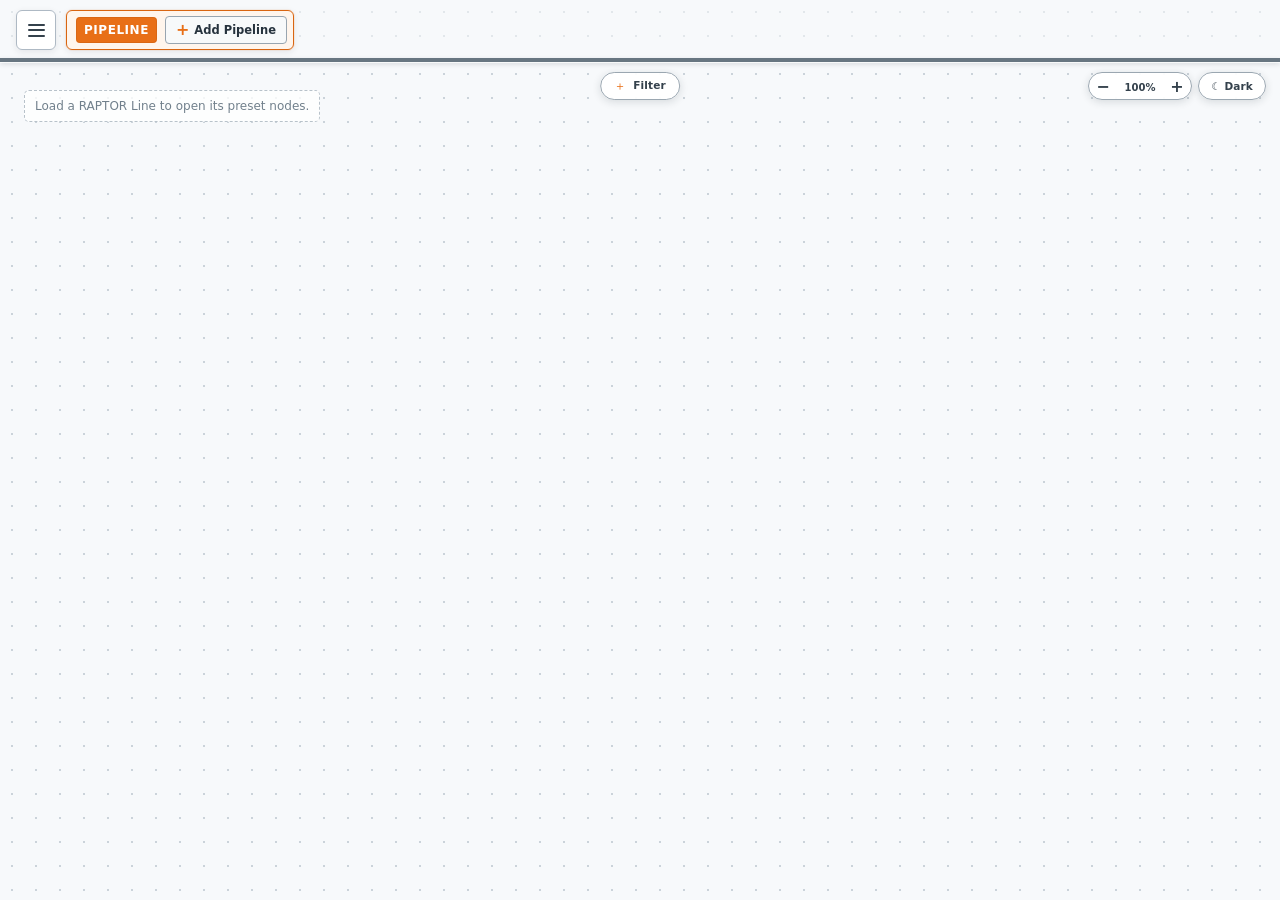
==== gui/index.html @ 5c2b89dc "Animate Pipeline empty state and add divider" ====
<!doctype html>
<html lang="en">
<head>
  <meta charset="utf-8" />
  <meta name="viewport" content="width=device-width,initial-scale=1" />
  <title>RAPTOR FIR</title>
  <link rel="stylesheet" href="./theme.css?v=hamburger-inline-align-20260906-1" />
  <link rel="stylesheet" href="./workspace.css?v=welcome-canvas-no-art-20260913-1" />
  <link rel="stylesheet" href="./pipeline.css?v=empty-exit-canvas-divider-20260914-1" />
  <link rel="stylesheet" href="./pipeline-interactions.css?v=compact-measurement-rows-20260912-1" />
  <link rel="stylesheet" href="./pipeline-context.css?v=bank-file-source-20260913-1" />
  <link rel="stylesheet" href="./matching/matching.css" />
  <link rel="stylesheet" href="./editor-foundation.css" />
  <link rel="stylesheet" href="./mag-phase-gd-filter.css?v=independent-bank-reverse-wire-20260914-1" />
  <link rel="stylesheet" href="./crossover-filter.css?v=independent-bank-reverse-wire-20260914-1" />
  <style>
    /* 2026-09-05: retire the top Workspace bar and move primary navigation
       into a compact hamburger control beside the Pipeline toolbar. */
    .workspace-shell{grid-template-rows:minmax(0,1fr)!important}
    .workspace-menu{position:absolute;top:10px;left:16px;z-index:9;width:40px;height:40px}
    .workspace-menu>summary{width:40px;height:40px;display:grid;place-items:center;list-style:none;border:1px solid #aeb9c4;border-radius:6px;background:#fff;box-shadow:0 2px 7px rgba(28,38,48,.09);cursor:pointer}
    .workspace-menu>summary::-webkit-details-marker{display:none}
    .workspace-menu>summary::marker{content:""}
    .workspace-menu>summary:hover{background:#f0f3f5;border-color:#98a5b0}
    .workspace-menu[open]>summary{border-color:var(--raptor-active-border);background:var(--raptor-active-soft)}
    .workspace-menu-icon{width:17px;height:13px;display:flex;flex-direction:column;justify-content:space-between}
    .workspace-menu-icon span{display:block;width:17px;height:2px;border-radius:2px;background:#34414c}
    .workspace-menu-popover{position:absolute;top:46px;left:0;width:154px;padding:6px;border:1px solid #aeb9c4;border-radius:6px;background:#fff;box-shadow:0 8px 22px rgba(24,32,42,.16)}
    .workspace-menu-item{display:block;width:100%;height:34px;min-width:0;margin:0;padding:0 10px;border-radius:4px;text-align:left;font-size:11px}
    .workspace-menu-item+.workspace-menu-item{margin-top:3px}
    .workspace-menu-item.is-active,.workspace-menu-item[aria-current="page"]{box-shadow:none}
    .pipeline-toolbar{left:66px!important}
    @media(max-height:760px){.workspace-shell{grid-template-rows:minmax(0,1fr)!important}}
  </style>
  <link rel="stylesheet" href="./typography.css?v=independent-bank-reverse-wire-20260914-1" />
</head>
<body>
  <main class="workspace-shell">
    <section class="workspace-canvas" id="workspaceCanvas" data-page="pipeline" aria-live="polite">
      <details class="workspace-menu">
        <summary aria-label="Open RAPTOR menu">
          <span class="workspace-menu-icon" aria-hidden="true"><span></span><span></span><span></span></span>
        </summary>
        <nav class="workspace-menu-popover" aria-label="RAPTOR workspace">
          <button class="nav-item workspace-menu-item" type="button" data-page="welcome" onclick="this.closest('details').removeAttribute('open')">Welcome</button>
          <button class="nav-item workspace-menu-item is-active" type="button" data-page="pipeline" aria-current="page" onclick="this.closest('details').removeAttribute('open')">Pipeline</button>
          <button class="nav-item workspace-menu-item" type="button" data-page="store" onclick="this.closest('details').removeAttribute('open')">Store</button>
        </nav>
      </details>

      <section class="page-view page-view--pipeline is-page-active" data-view="pipeline">
        <div class="pipeline-strip">
          <div class="pipeline-toolbar" role="toolbar" aria-label="Pipeline tools">
            <span class="pipeline-toolbar-title">PIPELINE</span>
            <button class="pipeline-add" id="addPipeline" type="button"><span class="pipeline-add-symbol" aria-hidden="true">+</span>Add Pipeline</button>
          </div>

          <div class="pipeline-scroll">
            <div class="pipeline-row" id="pipelineRow" aria-live="polite"></div>
          </div>
        </div>

        <hr class="pipeline-canvas-divider" aria-hidden="true" />

        <div class="pipeline-node-canvas" id="pipelineNodeCanvas" aria-label="RAPTOR Line node workspace">
          <div class="pipeline-node-empty" id="pipelineNodeEmpty">Load a RAPTOR Line to open its preset nodes.</div>
          <svg class="pipeline-wire-layer" aria-hidden="true"><path class="pipeline-wire-preview" id="pipelineWirePreview"></path></svg>

          <section class="bank-file-node" id="bankFileNode" data-source-node hidden aria-label="Bank File neutral reference files">
            <header class="bank-file-head">
              <div class="bank-file-title">
                <strong>Bank File</strong>
                <span>Neutral files</span>
              </div>
            </header>
            <div class="bank-file-list" id="bankFileList"></div>
            <footer class="bank-file-foot"><span>Neutral reference</span><strong>0° / 0 dB</strong></footer>
          </section>

          <section class="measurement-node" id="measurementNode" data-source-node hidden>
            <header class="measurement-node-head">
              <div class="measurement-node-title">
                <strong>Measurement</strong>
                <span id="measurementLineLabel">RAPTOR Line</span>
              </div>
              <label class="measurement-import" for="measurementFileInput">
                <input class="measurement-file-input" id="measurementFileInput" type="file" multiple hidden aria-label="Import measurement files" />
                <span class="measurement-import-label" aria-hidden="true">+ Import</span>
              </label>
            </header>

            <div class="measurement-summary" id="measurementSummary"><strong>0</strong> measurements</div>
            <div class="measurement-list" id="measurementList">
              <div class="measurement-empty">No measurement files imported</div>
            </div>

            <footer class="measurement-node-foot">
              <button class="measurement-select" id="measurementSelect" type="button" aria-pressed="false">Select</button>
              <span class="measurement-count" id="measurementCount">0 files</span>
              <button class="measurement-delete" id="measurementDelete" type="button" hidden>Delete</button>
            </footer>
          </section>
        </div>
        <div class="pipeline-canvas-controls" role="group" aria-label="Pipeline workspace view controls">
          <button class="pipeline-canvas-filter-button" id="pipelineCanvasFilterButton" type="button" aria-haspopup="menu" aria-expanded="false" aria-label="Add filter at the center of the visible canvas"><span aria-hidden="true">＋</span> Filter</button>
          <div class="pipeline-canvas-view-controls">
            <div class="pipeline-zoom-controls" role="group" aria-label="Pipeline zoom">
              <button class="pipeline-zoom-button" id="pipelineZoomOut" type="button" aria-label="Zoom out">−</button>
              <output class="pipeline-zoom-value" id="pipelineZoomValue" aria-live="polite">100%</output>
              <button class="pipeline-zoom-button" id="pipelineZoomIn" type="button" aria-label="Zoom in">+</button>
            </div>
            <button class="pipeline-canvas-theme-toggle" id="pipelineCanvasThemeToggle" type="button" aria-pressed="false" aria-label="Switch Pipeline workspace to dark mode">☾ Dark</button>
          </div>
        </div>
      </section>

      <section class="page-view" data-view="welcome" hidden></section>
      <section class="page-view page-view--tool tool-page--auto" data-view="nga-auto-zero" data-tool-view="nga-auto-zero" hidden>
        <header class="tool-workspace-head">
          <div class="tool-workspace-title"><strong>NGA Auto ZERO</strong><span data-tool-context="nga-auto-zero">Pipeline context · no input connected</span></div>
        </header>
        <div class="tool-workspace-body" data-tool-body="nga-auto-zero">
          <section class="matching-page editor-foundation" aria-label="NGA Auto ZERO workspace foundation">
            <main class="matching-app">
              <section class="matching-left">
                <header class="matching-toolbar matching-toolbar--toggles-only">
                  <div class="matching-toolbar-bottom">
                    <div class="matching-checks">
                      <label class="matching-check"><input type="checkbox" checked><span>Phase</span></label>
                      <label class="matching-check"><input type="checkbox" checked><span>Magnitude</span></label>
                      <label class="matching-check"><input type="checkbox"><span>Wrap phase</span></label>
                      <label class="matching-check"><input type="checkbox" checked><span>Sync cursor</span></label>
                    </div>
                  </div>
                </header>

                <section class="matching-graphs">
                  <article class="matching-card">
                    <header class="matching-head">
                      <div class="matching-title"><span class="matching-dot"></span>Phase</div>
                      <div class="matching-readout">— Hz · —°</div><span class="matching-unit">deg</span>
                    </header>
                    <div class="matching-plot">
                      <div class="editor-foundation-plot editor-foundation-plot--phase">
                        <div class="editor-foundation-axis"></div>
                        <div class="editor-foundation-y"><span>180°</span><span>90°</span><span>0°</span><span>-90°</span><span>-180°</span></div>
                        <svg class="editor-foundation-trace editor-foundation-trace--phase" viewBox="0 0 1000 220" preserveAspectRatio="none" aria-hidden="true"><path></path></svg>
                        <div class="editor-foundation-x" data-axis="frequency"></div>
                      </div>
                    </div>
                  </article>

                  <article class="matching-card">
                    <header class="matching-head">
                      <div class="matching-title"><span class="matching-dot"></span>Magnitude</div>
                      <div class="matching-readout">— Hz · — dB</div><span class="matching-unit">dB</span></header>
                    <div class="matching-plot">
                      <div class="editor-foundation-plot editor-foundation-plot--mag">
                        <div class="editor-foundation-axis"></div>
                        <div class="editor-foundation-y"><span>40</span><span>20</span><span>0</span><span>-20</span><span>-40</span></div>
                        <svg class="editor-foundation-trace editor-foundation-trace--mag" viewBox="0 0 1000 220" preserveAspectRatio="none" aria-hidden="true">
                          <path class="editor-foundation-fill"></path><path></path>
                        </svg>
                        <div class="editor-foundation-x" data-axis="frequency"></div>
                      </div>
                    </div>
                  </article>
                </section>
              </section>

              <aside class="matching-tools">
                <header class="matching-tools-head"><div><strong>AUTO ZERO TOOLS</strong><span>Processing workspace</span></div></header>
                <div class="matching-tools-body">
                  <section class="matching-tools-empty">
                    <div class="matching-tools-empty-mark">0</div>
                    <strong>NGA Auto ZERO</strong>
                    <span>Tool controls will be added here step by step.</span>
                  </section>
                </div>
              </aside>
            </main>
          </section>
        </div>
      </section>

      <section class="page-view page-view--matching" data-view="matching" hidden>
        <section class="matching-page">
          <main class="matching-app"><section class="matching-left">
            <header class="matching-toolbar matching-toolbar--toggles-only">
              <div class="matching-toolbar-bottom">
                <div class="matching-checks">
                  <label class="matching-check"><input id="tp" type="checkbox" checked><span>Phase</span></label>
                  <label class="matching-check"><input id="tm" type="checkbox" checked><span>Magnitude</span></label>
                  <label class="matching-check"><input id="tw" type="checkbox"><span>Wrap phase</span></label>
                  <label class="matching-check"><input id="ts" type="checkbox" checked><span>Sync cursor</span></label>
                </div>
              </div>
            </header>

            <section class="matching-graphs">
              <article class="matching-card"><header class="matching-head"><div class="matching-title"><span class="matching-dot"></span>Phase</div><div class="matching-readout" id="pr">— Hz · —°</div><span class="matching-unit">deg</span></header><div class="matching-plot" id="pw"><canvas id="phase"></canvas><div class="matching-badge" id="pb"></div><div class="matching-pill" id="pp"></div></div></article>
              <article class="matching-card"><header class="matching-head"><div class="matching-title"><span class="matching-dot"></span>Magnitude</div><div class="matching-readout" id="mr">— Hz · — dB</div><span class="matching-unit">dB</span></header><div class="matching-plot" id="mw"><canvas id="mag"></canvas><div class="matching-badge" id="mb"></div><div class="matching-pill" id="mp"></div></div></article>
            </section>
          </section><aside class="matching-tools">
            <header class="matching-tools-head">
              <div><strong>MATCHING TOOLS</strong><span>Processing workspace</span></div>
            </header>
            <div class="matching-tools-body">
              <section class="matching-tools-empty" aria-label="Matching tools workspace">
                <div class="matching-tools-empty-mark">M</div>
                <strong>Matching workspace</strong>
                <span>Tools will appear here as the processing chain is connected.</span>
              </section>
            </div>
          </aside></main>
        </section>
      </section>

      <section class="page-view" data-view="store" hidden></section>
    </section>
  </main>

  <div class="file-color-menu" id="fileColorMenu" hidden aria-label="Measurement file color">
    <button class="file-color-choice" type="button" data-color="#4DA3FF" style="--swatch:#4DA3FF" aria-label="Sky Blue"></button>
    <button class="file-color-choice" type="button" data-color="#FF9F43" style="--swatch:#FF9F43" aria-label="Bright Orange"></button>
    <button class="file-color-choice" type="button" data-color="#55D187" style="--swatch:#55D187" aria-label="Fresh Green"></button>
    <button class="file-color-choice" type="button" data-color="#A78BFA" style="--swatch:#A78BFA" aria-label="Lavender"></button>
    <button class="file-color-choice" type="button" data-color="#FF6B6B" style="--swatch:#FF6B6B" aria-label="Coral Red"></button>
    <button class="file-color-choice" type="button" data-color="#36CFC9" style="--swatch:#36CFC9" aria-label="Aqua"></button>
    <button class="file-color-choice" type="button" data-color="#F6C85F" style="--swatch:#F6C85F" aria-label="Golden Yellow"></button>
    <button class="file-color-choice" type="button" data-color="#8FA6B8" style="--swatch:#8FA6B8" aria-label="Light Slate"></button>
  </div>

  <aside class="measurement-preview" id="measurementPreview" hidden aria-label="Measurement preview">
    <header class="measurement-preview-head">
      <span class="measurement-preview-file-dot" id="measurementPreviewDot"></span>
      <strong id="measurementPreviewTitle">Measurement</strong>
      <button class="measurement-preview-close" id="measurementPreviewClose" type="button" aria-label="Close preview">×</button>
    </header>
    <div class="measurement-preview-graph">
      <canvas id="measurementPreviewCanvas"></canvas>
    </div>
    <dl class="measurement-preview-meta">
      <div><dt>Sample rate</dt><dd id="measurementPreviewRate">—</dd></div>
      <div><dt>FFT</dt><dd id="measurementPreviewFft">—</dd></div>
      <div><dt>Points</dt><dd id="measurementPreviewPoints">—</dd></div>
      <div><dt>Bin</dt><dd id="measurementPreviewBin">—</dd></div>
      <div class="measurement-preview-wide"><dt>Range</dt><dd id="measurementPreviewRange">—</dd></div>
    </dl>
  </aside>

  <div class="pipeline-modal-backdrop" id="pipelineEditModal" hidden>
    <section class="pipeline-modal" role="dialog" aria-modal="true" aria-labelledby="pipelineEditTitle">
      <header class="pipeline-modal-head">
        <strong id="pipelineEditTitle">Edit RAPTOR Line</strong>
        <button class="pipeline-modal-close" id="pipelineEditClose" type="button" aria-label="Close">×</button>
      </header>
      <div class="pipeline-modal-body">
        <label class="pipeline-name-label" for="pipelineNameInput">Name</label>
        <input class="pipeline-name-input" id="pipelineNameInput" type="text" maxlength="64" autocomplete="off" />
        <button class="pipeline-modal-action" id="pipelineDuplicate" type="button">Duplicate</button>
      </div>
      <footer class="pipeline-modal-foot">
        <button class="pipeline-delete" id="pipelineDelete" type="button">Delete</button>
        <button class="pipeline-done" id="pipelineDone" type="button">Done</button>
      </footer>
    </section>
  </div>

  <script src="./workspace.js?v=line-name-load-20260903-1"></script>
  <script src="./pipeline-line-scroll.js?v=line-scroll-buttons-20260907-1"></script>
  <script src="./measurement-canonical-v1.js"></script>
  <script src="./bank-file-source.js?v=independent-bank-reverse-wire-20260914-1"></script>
  <script src="./crossover-passband-metadata.js?v=xo-safe-range-20260913-1"></script>
  <script src="./crossover-response.js?v=compiled-lr-cache-20260913-1"></script>
  <script src="./pipeline-workspace-theme.js?v=zoom-theme-sync-20260830-1"></script>
  <script src="./pipeline.js?v=empty-exit-canvas-divider-20260914-1"></script>
  <script src="./bank-file.js?v=independent-bank-reverse-wire-20260914-1"></script>
  <script src="./measurement-import.js?v=native-label-v6-20260908-1"></script>
  <script src="./pipeline-interactions.js"></script>
  <script src="./pipeline-context.js?v=independent-bank-reverse-wire-20260914-1"></script>
  <script src="./eq-geometry-rbj.js"></script>
  <script src="./response-host-v1.js?v=split-phase-mag-output-20260831-1"></script>
  <script src="./raptor-phase-turn-inspector.js?v=visible-phase-turn-20260912-1"></script>
  <script src="./mag-phase-gd-band-layout.js?v=progressive-log-spread-20260912-1"></script>
  <script src="./mag-phase-gd-graph-range.js?v=graph-range-controls-20260913-1"></script>
  <script src="./mag-phase-gd-filter.js?v=independent-bank-reverse-wire-20260914-1"></script>
  <script src="./mag-phase-gd-autoeq.js?v=independent-bank-reverse-wire-20260914-1"></script>
  <script src="./crossover-filter.js?v=independent-bank-reverse-wire-20260914-1"></script>
  <script src="./pipeline-wire-inspect.js?v=bank-file-source-20260913-1"></script>
  <script src="./editor-foundation.js"></script>
  <script src="./matching/matching-dom.js"></script>
  <script src="./matching/matching.js"></script>
</body>
</html>
---- gui/theme.css ----
:root{
  --raptor-bg:#edf1f4;
  --raptor-surface:#ffffff;
  --raptor-surface-soft:#f7f9fb;
  --raptor-border:#aeb9c4;
  --raptor-border-soft:#c8d0d7;
  --raptor-text:#18202a;
  --raptor-muted:#66727d;
  --raptor-active:#e86f17;
  --raptor-active-hover:#d9610e;
  --raptor-active-soft:#fff0e3;
  --raptor-active-border:#d96510;
  --raptor-radius:7px;
}

/* RAPTOR global interaction language: anything selected/checked/active is orange. */
input[type="checkbox"],input[type="radio"]{accent-color:var(--raptor-active)}
button.is-active,
[role="button"].is-active,
[aria-pressed="true"],
[aria-selected="true"],
[aria-current="page"]{
  border-color:var(--raptor-active-border);
}

/* 2026-09-04 staged retirement: remove Matching and NGA Auto ZERO from
   Workspace UI without deleting their shared implementation files yet. */
.nav-item[data-page="matching"],
.page-view[data-view="matching"],
.nav-item[data-page="nga-auto-zero"],
.page-view[data-view="nga-auto-zero"]{
  display:none!important;
}

/* 2026-09-05 hamburger hotfix: pipeline.css keeps the toolbar static inside
   .pipeline-strip, so reserve the hamburger's 40px width at the strip level. */
.pipeline-strip{
  left:66px!important;
}

/* 2026-09-06 visual alignment: match hamburger top edge to the Pipeline strip. */
.workspace-menu{
  top:10px!important;
}
---- gui/workspace.css ----
*{box-sizing:border-box}
html,body{width:100%;height:100%;margin:0}
body{background:var(--raptor-bg);color:var(--raptor-text);font-family:Arial,"Helvetica Neue",Helvetica,sans-serif;overflow:hidden}
button,input{font:inherit}
 .workspace-shell{min-width:980px;height:100vh;height:100dvh;min-height:0;display:grid;grid-template-rows:58px minmax(0,1fr);overflow:hidden}
.topbar{display:grid;grid-template-columns:170px minmax(720px,1fr) 170px;align-items:center;padding:0 12px;border-bottom:1px solid var(--raptor-border);background:#fff;box-shadow:0 1px 2px rgba(24,32,42,.04);z-index:2}
.brand{display:flex;align-items:center;gap:9px;min-width:0}.brand-mark{width:30px;height:30px;display:grid;place-items:center;border-radius:5px;background:#202a33;color:#fff;font-size:16px;font-weight:700}.brand-copy{display:flex;flex-direction:column;line-height:1.1}.brand-copy strong{font-size:12px;letter-spacing:.05em}.brand-copy span{margin-top:3px;color:var(--raptor-muted);font-size:8px;font-weight:700;letter-spacing:.06em}
.primary-nav{justify-self:center;height:100%;display:flex;align-items:center;gap:4px}.nav-item{position:relative;height:34px;min-width:96px;padding:0 11px;border:1px solid transparent;border-radius:5px;background:transparent;color:#44515d;font-size:12px;font-weight:600;cursor:pointer;transition:none}.nav-item:hover{background:#f0f3f5;border-color:#c7d0d8;color:#26323d}.nav-item.is-active,.nav-item[aria-current="page"]{background:var(--raptor-active-soft);color:#a94a0b;border-color:#ec9a5e;box-shadow:inset 0 -2px 0 var(--raptor-active)}
.nav-item--tool{min-width:112px;font-size:11px}
.nav-item--auto{min-width:126px}
.tool-nav-dot{display:inline-block;width:7px;height:7px;margin-right:6px;border-radius:50%;vertical-align:1px;box-shadow:0 0 0 1px rgba(25,34,42,.08)}
.nav-item--raptor .tool-nav-dot{background:#c2952d}
.nav-item--nga .tool-nav-dot{background:#56a66d}
.nav-item--auto .tool-nav-dot{background:#9467b8}
.nav-item--tool.is-active .tool-nav-dot,.nav-item--tool[aria-current="page"] .tool-nav-dot{box-shadow:0 0 0 2px rgba(255,255,255,.9),0 0 0 3px currentColor}
.nav-item--pipeline{min-width:128px;height:40px;margin:0 4px;font-size:12px;font-weight:700;border-color:#c2cbd3;background:#fff}.nav-item--pipeline::before{content:"CORE";position:absolute;top:-8px;left:50%;transform:translateX(-50%);padding:1px 5px;border-radius:8px;background:#fff;color:#737f89;font-size:7px;line-height:12px;font-weight:700;letter-spacing:.08em;border:1px solid #ccd4db}.nav-item--pipeline.is-active,.nav-item--pipeline[aria-current="page"]{background:var(--raptor-active);border-color:var(--raptor-active-border);color:#fff;box-shadow:none}.nav-item--pipeline.is-active::before,.nav-item--pipeline[aria-current="page"]::before{color:#a94a0b;background:#fff8f2;border-color:#efb080}.pipeline-dot{display:inline-block;width:7px;height:7px;margin-right:6px;border-radius:50%;background:currentColor;vertical-align:1px}.topbar-end{min-width:0}
.workspace-canvas{min-height:0;background:#f7f9fb;position:relative;overflow:hidden}.workspace-canvas::before{content:"";position:absolute;inset:0;pointer-events:none;opacity:.48;background-image:radial-gradient(circle,#cbd3da .8px,transparent .9px);background-size:24px 24px}.workspace-canvas[data-page="raptor-editor"],.workspace-canvas[data-page="nga-editor"],.workspace-canvas[data-page="nga-auto-zero"],.workspace-canvas[data-page="matching"],.workspace-canvas[data-page="store"]{background:#f8fafb}.workspace-canvas[data-page="raptor-editor"]::before,.workspace-canvas[data-page="nga-editor"]::before,.workspace-canvas[data-page="nga-auto-zero"]::before,.workspace-canvas[data-page="matching"]::before,.workspace-canvas[data-page="store"]::before{opacity:.14}.workspace-canvas[data-page="matching"]::before{display:none}
.workspace-canvas[data-page="welcome"]{background:radial-gradient(ellipse at 14% 12%,rgba(216,190,67,.16) 0%,transparent 29%),radial-gradient(ellipse at 82% 20%,rgba(79,151,82,.42) 0%,transparent 38%),radial-gradient(ellipse at 48% 112%,rgba(195,171,55,.11) 0%,transparent 42%),linear-gradient(135deg,#071d16 0%,#0d3423 34%,#174b2d 68%,#2e6538 100%)}
.workspace-canvas[data-page="welcome"]::before{opacity:.82;background-image:radial-gradient(circle,rgba(214,239,201,.50) 1px,transparent 1.45px),radial-gradient(circle,rgba(242,207,78,.48) .9px,transparent 1.35px),linear-gradient(90deg,rgba(255,255,255,.018) 1px,transparent 1px),linear-gradient(rgba(255,255,255,.018) 1px,transparent 1px);background-size:24px 24px,96px 96px,6px 6px,6px 6px;background-position:0 0,12px 12px,0 0,0 0}
.page-view[data-view="welcome"]{background:linear-gradient(115deg,rgba(2,17,12,.16),transparent 48%,rgba(235,197,61,.045))}
.page-view{position:absolute;inset:0;min-width:0;min-height:0;z-index:1;contain:layout paint style}.page-view[hidden]{display:none!important}.page-view--tool{overflow:auto;background:#f8fafb}.page-view--matching{overflow:hidden;background:#e9edf1}.page-view--matching .matching-page{min-height:0;height:100%;overflow:hidden}

.page-view--pipeline{overflow:hidden}.pipeline-toolbar{position:absolute;top:14px;left:16px;z-index:3;height:40px;display:flex;align-items:center;gap:10px;padding:5px 6px 5px 10px;border:1px solid #aeb9c4;border-radius:6px;background:#fff;box-shadow:0 2px 7px rgba(28,38,48,.09)}.pipeline-toolbar-title{font-size:11px;font-weight:700;color:#4b5864;letter-spacing:.04em}.pipeline-add{height:28px;padding:0 10px;border:1px solid #98a5b0;border-radius:4px;background:#f7f9fa;color:#26323d;font-size:11px;font-weight:700;cursor:pointer}.pipeline-add:hover{background:#eef2f4;border-color:#7f8d99}.pipeline-add:active{transform:none}.pipeline-add-symbol{display:inline-block;margin-right:5px;color:var(--raptor-active);font-size:16px;line-height:1;vertical-align:-1px}
.pipeline-scroll{position:absolute;inset:70px 0 0 0;overflow:auto;padding:10px 16px 24px}.pipeline-row{display:flex;align-items:flex-start;gap:7px;min-width:max-content}.pipeline-card{width:max-content;max-width:196px;height:40px;flex:0 0 auto;display:grid;grid-template-columns:auto auto;grid-template-rows:40px;border:1px solid #9faab4;border-radius:5px;background:#fff;overflow:hidden}.pipeline-card.is-editing{border-color:var(--raptor-active-border);box-shadow:0 0 0 1px var(--raptor-active-soft)}.pipeline-card-name{min-width:0;max-width:132px;display:flex;align-items:center;padding:0 9px;border:0;background:#fff;color:#1f2a33;font-size:11px;font-weight:700;text-align:left;white-space:nowrap;overflow:hidden;text-overflow:ellipsis;cursor:pointer}.pipeline-card-name:hover,.pipeline-card-name:focus-visible{outline:none;background:#f3f6f8;color:#111b23}.pipeline-card.is-loaded .pipeline-card-name{background:var(--raptor-active-soft);color:#9a4a10}.pipeline-card-action{min-width:42px;border:0;border-left:1px solid #b6c0c9;background:#f7f9fa;color:#43505c;font-size:10px;font-weight:700;cursor:pointer}.pipeline-card-action:hover{background:#eef2f4;color:#222d36}

.pipeline-modal-backdrop{position:fixed;inset:0;z-index:100;background:rgba(31,40,48,.24);display:grid;place-items:center;padding:16px}.pipeline-modal-backdrop[hidden]{display:none!important}.pipeline-modal{width:292px;border:1px solid #98a5b0;border-radius:6px;background:#fff;box-shadow:0 12px 28px rgba(24,32,42,.18);overflow:hidden}.pipeline-modal-head{height:38px;display:flex;align-items:center;padding:0 8px 0 11px;border-bottom:1px solid #c1c9d0;background:#f7f9fa}.pipeline-modal-head strong{font-size:12px;color:#25313b}.pipeline-modal-close{margin-left:auto;width:27px;height:27px;border:0;background:transparent;color:#5c6873;font-size:20px;line-height:1;cursor:pointer}.pipeline-modal-close:hover{color:#202a33}.pipeline-modal-body{display:grid;gap:8px;padding:11px}.pipeline-name-label{font-size:10px;font-weight:700;color:#56636f}.pipeline-name-input{width:100%;height:31px;padding:0 8px;border:1px solid #9da9b4;border-radius:4px;background:#fff;color:#1f2a33;font-size:12px;outline:none}.pipeline-name-input:focus{border-color:var(--raptor-active-border);box-shadow:0 0 0 2px var(--raptor-active-soft)}.pipeline-modal-action{height:30px;border:1px solid #aab4bd;border-radius:4px;background:#f7f9fa;color:#36434f;font-size:11px;font-weight:700;cursor:pointer}.pipeline-modal-action:hover{background:#eef2f4;border-color:#8e9aa5}.pipeline-modal-foot{height:46px;display:flex;align-items:center;gap:7px;padding:7px 10px;border-top:1px solid #c8d0d7;background:#fbfcfd}.pipeline-delete,.pipeline-done{height:30px;padding:0 11px;border-radius:4px;font-size:11px;font-weight:700;cursor:pointer}.pipeline-delete{border:1px solid #b9a6a6;background:#fff;color:#9a3434}.pipeline-delete:hover{background:#fff4f4;border-color:#b77878}.pipeline-done{margin-left:auto;border:1px solid var(--raptor-active-border);background:var(--raptor-active);color:#fff}.pipeline-done:hover{background:var(--raptor-active-hover)}

@media(max-width:1180px){.topbar{grid-template-columns:135px minmax(720px,1fr) 20px}.brand-copy{display:none}.nav-item{min-width:88px;padding:0 8px;font-size:10.5px}.nav-item--tool{min-width:104px}.nav-item--auto{min-width:116px}.nav-item--pipeline{min-width:118px}}


/* Node 2 tool identity carries into workspace navigation and page shell. */
.nav-item--raptor.is-active,.nav-item--raptor[aria-current="page"]{
  background:linear-gradient(135deg,#fff9e8 0%,#ffefbd 100%);
  color:#6f5310;border-color:#d5b052;box-shadow:inset 0 -2px 0 var(--raptor-active)
}
.nav-item--nga.is-active,.nav-item--nga[aria-current="page"]{
  background:linear-gradient(135deg,#eefaf1 0%,#d7f0df 100%);
  color:#2f7143;border-color:#79b88c;box-shadow:inset 0 -2px 0 var(--raptor-active)
}
.nav-item--auto.is-active,.nav-item--auto[aria-current="page"]{
  background:linear-gradient(135deg,#f6effd 0%,#e4d5f7 100%);
  color:#694287;border-color:#ad8bc7;box-shadow:inset 0 -2px 0 var(--raptor-active)
}
.page-view--tool{
  display:grid;
  grid-template-rows:58px minmax(0,1fr);
  overflow:hidden;
  background:#f8fafb
}
.tool-workspace-head{
  position:relative;z-index:5;height:58px;display:flex;align-items:center;
  padding:0 20px;border-bottom:1px solid #b8c3cb;
  box-shadow:0 2px 7px rgba(24,32,42,.05)
}
.tool-page--raptor .tool-workspace-head{
  background:linear-gradient(135deg,#fff9e8 0%,#ffefbd 100%);
  border-bottom-color:#d7b968
}
.tool-page--nga .tool-workspace-head{
  background:linear-gradient(135deg,#eefaf1 0%,#d7f0df 100%);
  border-bottom-color:#8fc59d
}
.tool-page--auto .tool-workspace-head{
  background:linear-gradient(135deg,#f6effd 0%,#e4d5f7 100%);
  border-bottom-color:#b69bcc
}
.tool-workspace-title{width:100%;min-width:0;display:flex;flex-direction:column;line-height:1.08}
.tool-workspace-title strong{font-size:14px;color:#24313a}
.tool-workspace-title span{
  margin-top:5px;width:100%;min-width:0;overflow:hidden;text-overflow:ellipsis;white-space:nowrap;
  color:#65727c;font-size:9px;font-weight:600
}
.tool-workspace-body{
  position:relative;
  inset:auto;
  min-width:0;
  min-height:0;
  overflow:hidden;
  padding:0;
  background:rgba(248,250,251,.84)
}


@media(max-height:760px){
  .workspace-shell{grid-template-rows:46px minmax(0,1fr)}
  .topbar{min-height:46px}
  .brand-mark{width:26px;height:26px;font-size:14px}
  .nav-item{height:30px}
  .nav-item--pipeline{height:34px}
  .page-view--tool{grid-template-rows:46px minmax(0,1fr)}
  .tool-workspace-head{height:46px;padding:0 14px}
  .tool-workspace-title strong{font-size:12px}
  .tool-workspace-title span{margin-top:3px;font-size:8px}
}
---- gui/pipeline.css ----
/* Compact Pipeline control strip: Add Pipeline + RAPTOR Lines share one row. */
.pipeline-strip{
  position:absolute;
  top:10px;
  left:12px;
  right:0;
  z-index:3;
  height:42px;
  min-width:0;
  display:flex;
  align-items:stretch;
  gap:7px;
  padding-right:8px
}
.pipeline-strip .pipeline-toolbar{
  position:static;
  top:auto;
  left:auto;
  flex:0 0 auto;
  height:40px;
  min-width:max-content;
  display:flex;
  align-items:center;
  gap:8px;
  padding:5px 6px 5px 9px;
  border:1px solid var(--raptor-active-border);
  border-radius:6px;
  background:#fff5ec;
  box-shadow:0 2px 7px rgba(28,38,48,.09),0 0 0 1px rgba(232,111,23,.08)
}
.pipeline-strip .pipeline-scroll{
  position:static;
  inset:auto;
  flex:1 1 auto;
  min-width:0;
  height:40px;
  padding:0 8px 0 0;
  overflow-x:auto;
  overflow-y:hidden;
  border:0;
  background:transparent;
  scrollbar-gutter:auto;
  scrollbar-width:none;
  -ms-overflow-style:none;
  overscroll-behavior-x:contain;
  touch-action:pan-x
}
.pipeline-strip .pipeline-scroll::-webkit-scrollbar{
  width:0;
  height:0;
  display:none
}
.pipeline-strip .pipeline-row{
  height:40px;
  min-width:max-content;
  display:flex;
  align-items:stretch;
  gap:7px
}
.pipeline-strip .pipeline-card{
  width:max-content;
  min-width:max-content;
  height:40px;
  flex:0 0 auto;
  display:grid;
  grid-template-columns:max-content 44px;
  grid-template-rows:40px;
  border:1px solid #9faab4;
  border-radius:5px;
  background:#fff;
  overflow:hidden
}
.pipeline-strip .pipeline-card-name{
  grid-column:auto;
  min-width:max-content;
  max-width:none;
  display:flex;
  align-items:center;
  padding:0 10px;
  border-right:1px solid #b6c0c9;
  border-bottom:0;
  font-size:11px;
  font-weight:700;
  color:#1f2a33;
  white-space:nowrap;
  overflow:visible;
  text-overflow:clip
}
.pipeline-strip .pipeline-card-action{
  min-width:0;
  height:40px;
  padding:0;
  border:0;
  background:#f7f9fa;
  color:#43505c;
  font-size:10px;
  font-weight:700;
  cursor:pointer
}
.pipeline-strip .pipeline-card-action + .pipeline-card-action{
  border-left:1px solid #b6c0c9
}
.pipeline-strip .pipeline-card-action:hover{
  background:#eef2f4;
  color:#222d36
}

.pipeline-scroll{inset:70px 0 auto 0;height:94px;padding:8px 16px;overflow-x:auto;overflow-y:hidden;border-bottom:1px solid #c8d0d7;background:rgba(247,249,251,.92)}
.pipeline-card.is-loaded{border-color:var(--raptor-active-border);box-shadow:0 0 0 1px var(--raptor-active-soft)}
.pipeline-card.is-loaded .pipeline-load{background:var(--raptor-active);color:#fff}
.pipeline-card.is-loaded .pipeline-load:hover{background:var(--raptor-active-hover);color:#fff}
.pipeline-canvas-divider{position:absolute;top:58px;left:0;right:0;z-index:80;width:100%;height:4px;margin:0;border:0;background:#687681;box-shadow:0 1px 0 rgba(255,255,255,.72),0 2px 5px rgba(24,32,42,.16);pointer-events:none}
.pipeline-node-canvas{position:absolute;inset:62px 0 0 0;z-index:1;overflow:auto;min-width:900px;min-height:420px;background-color:#f7f9fb;background-image:radial-gradient(circle,#cbd3da .8px,transparent .9px);background-size:24px 24px;transition:background-color 150ms ease}
.pipeline-node-canvas.is-dark-canvas{background-color:#262c31;background-image:radial-gradient(circle,rgba(221,230,237,.20) .8px,transparent .9px)}
.pipeline-canvas-controls{position:absolute;top:72px;left:14px;right:14px;z-index:70;height:28px;pointer-events:none}
.pipeline-canvas-controls>*{pointer-events:auto}
.pipeline-canvas-view-controls{height:28px;display:flex;align-items:center;justify-content:flex-end;gap:6px;margin-left:auto}
.pipeline-canvas-filter-button{position:absolute;left:50%;top:0;height:28px;min-width:78px;padding:0 13px;border:1px solid #9ba7b1;border-radius:14px;background:rgba(255,255,255,.94);box-shadow:0 2px 8px rgba(24,32,42,.14);color:#34414c;font-size:9px;font-weight:850;letter-spacing:.015em;cursor:pointer;touch-action:manipulation;user-select:none;transform:translateX(-50%)}
.pipeline-canvas-filter-button span{margin-right:3px;color:var(--raptor-active);font-size:12px;font-weight:900;vertical-align:-1px}
.pipeline-canvas-filter-button:hover,.pipeline-canvas-filter-button[aria-expanded="true"]{border-color:var(--raptor-active-border);background:#fff7f0;color:#a94a0b}
.pipeline-zoom-controls{height:28px;display:grid;grid-template-columns:28px 46px 28px;align-items:center;border:1px solid #9ba7b1;border-radius:14px;background:rgba(255,255,255,.94);box-shadow:0 2px 8px rgba(24,32,42,.14);overflow:hidden}
.pipeline-zoom-button{width:28px;height:28px;padding:0;border:0;background:transparent;color:#34414c;font-size:16px;font-weight:800;line-height:1;cursor:pointer;touch-action:manipulation;user-select:none}
.pipeline-zoom-button:hover{background:#eef2f4;color:#202a33}
.pipeline-zoom-button:disabled{opacity:.35;cursor:default}
.pipeline-zoom-value{min-width:46px;text-align:center;color:#34414c;font-size:9px;font-weight:800;font-variant-numeric:tabular-nums}
.pipeline-canvas-controls.is-dark-mode .pipeline-zoom-controls{border-color:#58636c;background:rgba(44,51,57,.94);box-shadow:0 2px 8px rgba(0,0,0,.28)}
.pipeline-canvas-controls.is-dark-mode .pipeline-zoom-button{color:#f2f5f7}
.pipeline-canvas-controls.is-dark-mode .pipeline-zoom-button:hover{background:#3a4249;color:#fff}
.pipeline-canvas-controls.is-dark-mode .pipeline-zoom-value{color:#f2f5f7}
.pipeline-canvas-controls.is-dark-mode .pipeline-zoom-button:disabled{color:#9ba5ad;opacity:.45}
.pipeline-canvas-controls.is-dark-mode .pipeline-canvas-filter-button{border-color:#58636c;background:rgba(44,51,57,.94);color:#f2f5f7;box-shadow:0 2px 8px rgba(0,0,0,.28)}
.pipeline-canvas-controls.is-dark-mode .pipeline-canvas-filter-button:hover,.pipeline-canvas-controls.is-dark-mode .pipeline-canvas-filter-button[aria-expanded="true"]{border-color:var(--raptor-active-border);background:#343b41;color:#fff}
.pipeline-canvas-theme-toggle{height:28px;min-width:68px;padding:0 10px;border:1px solid #9ba7b1;border-radius:14px;background:rgba(255,255,255,.94);box-shadow:0 2px 8px rgba(24,32,42,.14);color:#34414c;font-size:9px;font-weight:800;letter-spacing:.01em;cursor:pointer;touch-action:manipulation;user-select:none}
.pipeline-canvas-theme-toggle:hover{border-color:var(--raptor-active-border);background:#fff9f4;color:#a94a0b}
.pipeline-canvas-theme-toggle[aria-pressed="true"]{border-color:#58636c;background:rgba(44,51,57,.94);color:#f2f5f7}
.pipeline-canvas-theme-toggle[aria-pressed="true"]:hover{border-color:var(--raptor-active-border);background:#343b41;color:#fff}
.pipeline-node-empty{position:absolute;top:28px;left:24px;z-index:4;padding:8px 10px;border:1px dashed #b8c2ca;border-radius:5px;background:rgba(255,255,255,.76);color:#71808c;font-size:11px;opacity:1;transform:translateX(0);will-change:transform,opacity}
.pipeline-node-empty.is-exiting{pointer-events:none;animation:pipeline-empty-slide-left 420ms cubic-bezier(.4,0,.2,1) both}
@keyframes pipeline-empty-slide-left{
  0%{opacity:1;transform:translateX(0)}
  45%{opacity:.9;transform:translateX(-18px)}
  100%{opacity:0;transform:translateX(calc(-100% - 48px))}
}
.pipeline-wire-layer{position:absolute;inset:0;z-index:1;width:100%;height:100%;pointer-events:none;overflow:visible}
.pipeline-wire-inspect-layer{position:absolute;inset:0;z-index:30;width:100%;height:100%;pointer-events:none;overflow:visible}
.pipeline-wire-preview{fill:none;stroke-width:2;stroke-linecap:round;opacity:.94}
.pipeline-wire-end{pointer-events:none;stroke:#fff;stroke-width:2;filter:drop-shadow(0 1px 1px rgba(24,32,42,.18))}
.bank-file-node{position:absolute;left:24px;top:8px;z-index:2;box-sizing:border-box;width:min(248px,calc(100vw - 48px));height:194px;min-width:0;display:grid;grid-template-rows:35px 126px 31px;border:1px solid #778590;border-radius:8px;background:#fff;box-shadow:0 4px 14px rgba(24,32,42,.10);overflow:visible}
.bank-file-node[hidden]{display:none!important}
.bank-file-node.is-wiring{border-color:#495761;box-shadow:0 0 0 2px rgba(255,138,0,.14),0 5px 16px rgba(24,32,42,.13)}
.bank-file-node.is-dragging{z-index:12;box-shadow:0 8px 24px rgba(24,32,42,.16)}
.bank-file-head{min-width:0;display:flex;align-items:center;gap:7px;padding:0 7px;border-bottom:1px solid #b8c2ca;border-radius:7px 7px 0 0;background:linear-gradient(90deg,#f4f7f8 0%,#fff9e9 100%);cursor:grab;user-select:none;touch-action:none}
.bank-file-node.is-dragging .bank-file-head{cursor:grabbing}
.bank-file-title{min-width:0;display:flex;flex-direction:column;line-height:1.05}
.bank-file-title strong{color:#202a33;font-size:11px}
.bank-file-title span{margin-top:2px;color:#72808b;font-size:7.5px;white-space:nowrap}
.bank-file-list{min-width:0;display:grid;grid-template-rows:repeat(3,42px);background:#fff}
.measurement-file.bank-file-row{height:42px;min-height:42px;grid-template-columns:minmax(0,1fr) 20px;padding-left:8px;padding-right:26px;background:linear-gradient(90deg,var(--file-tint) 0%,var(--file-tint) 27%,#fff 88%)}
.measurement-file.bank-file-row.is-wiring{background:linear-gradient(90deg,var(--file-tint) 0%,var(--file-tint) 35%,#fff8ef 94%)}
.bank-file-info{width:100%;min-width:0;display:flex;flex-direction:column;align-items:flex-start;text-align:left;line-height:1.05;overflow:hidden}
.bank-file-name,.bank-file-meta{display:block;min-width:0;max-width:100%;overflow:hidden;text-overflow:ellipsis;white-space:nowrap}
.bank-file-name{color:#26323d;font-size:9.5px;font-weight:800;letter-spacing:.02em}
.bank-file-meta{width:100%;margin-top:3px;color:#697680;font-size:7.5px;font-variant-numeric:tabular-nums}
.bank-file-foot{min-width:0;display:flex;align-items:center;gap:8px;padding:0 8px;border-top:1px solid #bfc8d0;border-radius:0 0 7px 7px;background:#f7f9fa;color:#74808a;font-size:7.5px}
.bank-file-foot strong{margin-left:auto;color:#34414c;font-size:9px;font-variant-numeric:tabular-nums;white-space:nowrap}
.measurement-node{position:absolute;left:24px;top:50%;z-index:2;width:min(248px,calc(100vw - 48px));min-width:0;max-width:none;max-height:calc(100% - 30px);display:grid;grid-template-rows:36px auto minmax(38px,1fr) 34px;border:1px solid #8f9ca7;border-radius:5px;background:#fff;box-shadow:0 2px 7px rgba(24,32,42,.07);overflow:hidden;transform:translateY(-50%)}
.measurement-node.is-wiring{border-color:#6f7d88;box-shadow:0 0 0 2px rgba(232,111,23,.12),0 4px 12px rgba(24,32,42,.1);transition:border-color 90ms ease,box-shadow 90ms ease}
.measurement-node.is-dragging{box-shadow:0 8px 22px rgba(24,32,42,.16);cursor:grabbing}
.measurement-node[hidden]{display:none!important}
.measurement-node-head{display:flex;align-items:center;gap:7px;min-width:0;width:100%;max-width:100%;padding:0 7px;border-bottom:1px solid #b8c2ca;background:#f7f9fa;cursor:grab;user-select:none;touch-action:none}
.measurement-node.is-dragging .measurement-node-head{cursor:grabbing}
.measurement-node-title{min-width:68px;display:flex;flex-direction:column;line-height:1.05}
.measurement-node-title strong{font-size:11px;color:#202a33}
.measurement-node-title span{margin-top:2px;max-width:100px;overflow:hidden;text-overflow:ellipsis;white-space:nowrap;color:#72808b;font-size:7.5px}
.measurement-import{position:relative;margin-left:auto;width:58px;height:24px;display:inline-flex;align-items:center;justify-content:center;border:1px solid #9ba7b1;border-radius:4px;background:#fff;color:#34414c;font-size:8.5px;font-weight:700;cursor:pointer;white-space:nowrap;touch-action:manipulation;user-select:none;overflow:hidden}
.measurement-import:hover{border-color:var(--raptor-active-border);color:#a94a0b;background:#fff9f4}
.measurement-import-label{position:absolute;inset:0;z-index:2;display:flex;align-items:center;justify-content:center;pointer-events:none}
.measurement-file-input{position:absolute;inset:0;z-index:1;width:100%;height:100%;margin:0;padding:0;border:0;background:transparent;color:transparent;font-size:0;cursor:pointer;opacity:1;overflow:hidden}
.measurement-file-input::file-selector-button{width:100%;height:100%;margin:0;padding:0;border:0;background:transparent;color:transparent;font-size:0;cursor:pointer}
.measurement-file-input::-webkit-file-upload-button{width:100%;height:100%;margin:0;padding:0;border:0;background:transparent;color:transparent;font-size:0;cursor:pointer}
.measurement-summary{min-height:21px;display:flex;align-items:center;padding:0 7px;border-bottom:1px solid #d0d6dc;background:#fbfcfd;color:#6c7984;font-size:8px;white-space:nowrap}
.measurement-summary strong{margin-right:4px;color:#3d4954}
.measurement-list{width:100%;min-width:0;min-height:38px;overflow-x:hidden;overflow-y:auto;background:#fff;scrollbar-gutter:auto}
.measurement-empty{height:38px;display:flex;align-items:center;padding:0 8px;color:#8a959e;font-size:8.5px;white-space:nowrap}
.measurement-file{--file-color:#5b6770;--file-tint:rgba(91,103,112,.22);position:relative;box-sizing:border-box;width:100%;min-width:0;min-height:38px;display:grid;grid-template-columns:13px minmax(0,1fr) 20px;align-items:center;gap:5px;padding:4px 26px 4px 5px;border-bottom:1px solid #d8dde2;border-left:4px solid var(--file-color);background:linear-gradient(90deg,var(--file-tint) 0%,var(--file-tint) 18%,#fff 76%)}
.measurement-file:last-child{border-bottom:0}
.measurement-file.is-selected{background:linear-gradient(90deg,var(--file-tint) 0%,var(--file-tint) 18%,#fff3e8 86%)}
.measurement-file.is-wiring{background:linear-gradient(90deg,var(--file-tint) 0%,var(--file-tint) 22%,rgba(255,247,240,.78) 88%)}
.measurement-file-check{display:none;width:13px;height:13px;margin:0;accent-color:var(--raptor-active)}
.measurement-node.is-selecting .measurement-file-check{display:block}
.measurement-node.is-selecting .measurement-file{grid-template-columns:13px 13px minmax(0,1fr) 20px}
.measurement-color{width:13px;height:13px;padding:0;border:1px solid rgba(25,34,42,.28);border-radius:50%;background:var(--file-color);cursor:pointer;box-shadow:inset 0 0 0 2px rgba(255,255,255,.7)}
.measurement-file-info{width:100%;min-width:0;max-width:none;display:flex;flex-direction:column;align-items:flex-start;text-align:left;line-height:1.05}
.measurement-file-name{overflow:hidden;text-overflow:ellipsis;white-space:nowrap;color:#26323d;font-size:9.5px;font-weight:700}
.measurement-file-meta{contain:inline-size;width:100%;max-width:100%;margin-top:3px;overflow:hidden;text-overflow:ellipsis;white-space:nowrap;color:#72808b;font-size:7.5px;font-variant-numeric:tabular-nums}
.measurement-file.is-error .measurement-file-meta{color:#a23d3d}
.measurement-preview-button{width:20px;height:20px;padding:0;border:1px solid #c0c9d0;border-radius:4px;background:#fff;color:#4d5a65;font-size:11px;line-height:18px;cursor:pointer;touch-action:manipulation}
.measurement-preview-button:hover{border-color:#8f9ca7;background:#f2f5f7}
.measurement-preview-button.is-preview-open{border-color:#8f9ca7;background:#f2f5f7;box-shadow:0 0 0 1px rgba(24,32,42,.08)}
.measurement-preview-button:disabled{opacity:.35;cursor:default}
.measurement-output{position:absolute;right:-8px;top:50%;z-index:9;width:30px;height:30px;padding:0;border:0;border-radius:50%;background:transparent;box-shadow:none;cursor:crosshair;touch-action:none;transform:translateY(-50%)}
.measurement-output::after{content:"";position:absolute;left:50%;top:50%;width:14px;height:14px;border:2px solid #fff;border-radius:50%;background:var(--file-color);box-shadow:0 0 0 1px var(--file-color);transform:translate(-50%,-50%) scale(1);transition:transform 90ms ease,box-shadow 90ms ease}
.measurement-output:hover::after,.measurement-output.is-wiring::after,.measurement-output.is-wire-available::after{transform:translate(-50%,-50%) scale(1.16);box-shadow:0 0 0 1px var(--file-color),0 0 0 4px var(--file-tint)}
.measurement-output.is-wire-magnet::after{transform:translate(-50%,-50%) scale(1.30);box-shadow:0 0 0 2px #fff,0 0 0 7px var(--file-tint)}
.measurement-output:disabled{opacity:.35;cursor:default}
.measurement-node-foot{display:flex;align-items:center;gap:6px;padding:4px 6px;border-top:1px solid #bfc8d0;background:#f7f9fa}
.measurement-select,.measurement-delete{height:24px;padding:0 7px;border-radius:4px;font-size:8.5px;font-weight:700;cursor:pointer}
.measurement-select{border:1px solid #9ba7b1;background:#fff;color:#3e4b56}
.measurement-select[aria-pressed="true"]{border-color:var(--raptor-active-border);background:var(--raptor-active);color:#fff}
.measurement-count{margin-left:auto;color:#77848e;font-size:7.5px;font-variant-numeric:tabular-nums}
.measurement-delete{border:1px solid #bd8e8e;background:#fff;color:#993f3f}
.measurement-delete:hover{background:#fff4f4}
.measurement-delete[hidden]{display:none!important}
.file-color-menu{position:fixed;z-index:140;display:grid;grid-template-columns:repeat(4,22px);gap:5px;padding:6px;border:1px solid #9da8b1;border-radius:5px;background:#fff;box-shadow:0 6px 18px rgba(24,32,42,.18)}
.file-color-menu[hidden]{display:none!important}
.file-color-choice{width:22px;height:22px;padding:0;border:1px solid rgba(25,34,42,.24);border-radius:50%;background:var(--swatch);cursor:pointer;box-shadow:inset 0 0 0 2px rgba(255,255,255,.72)}
.file-color-choice:hover{transform:scale(1.08)}
.measurement-preview{position:fixed;z-index:150;box-sizing:border-box;width:min(1196px,calc(100vw - 28px));max-height:calc(100vh - 24px);border:1px solid #8f9ca7;border-radius:9px;background:#fff;box-shadow:0 18px 42px rgba(21,31,40,.24),0 0 0 1px rgba(24,32,42,.05);overflow:hidden}
.measurement-preview[hidden]{display:none!important}
.measurement-preview-head{height:38px;display:flex;align-items:center;gap:9px;padding:0 7px 0 12px;border-bottom:1px solid #bfc8cf;background:linear-gradient(#fff,#f5f7f8);cursor:grab;user-select:none;touch-action:none}
.measurement-preview.is-dragging .measurement-preview-head{cursor:grabbing}
.measurement-preview-head strong{min-width:0;overflow:hidden;text-overflow:ellipsis;white-space:nowrap;color:#2d3943;font-size:11.5px}
.measurement-preview-file-dot{width:12px;height:12px;flex:0 0 12px;border-radius:50%;background:#8FA6B8;box-shadow:0 0 0 1px rgba(25,34,42,.24)}
.measurement-preview-close{margin-left:auto;width:27px;height:27px;padding:0;border:0;border-radius:4px;background:transparent;color:#53616c;font-size:19px;line-height:1;cursor:pointer}
.measurement-preview-close:hover{color:#26323d}
.measurement-preview-graph{position:relative;height:min(300px,calc(100vh - 152px));background:#fff}
.measurement-preview-graph canvas{display:block;width:100%;height:100%}
.measurement-preview-meta{display:grid;grid-template-columns:repeat(5,max-content);justify-content:center;margin:0;padding:9px 13px 10px;border-top:1px solid #d0d6dc;background:#fbfcfd;gap:7px 24px}
.measurement-preview-meta div{min-width:0;display:flex;align-items:baseline;justify-content:flex-start;gap:5px}
.measurement-preview-meta .measurement-preview-wide{grid-column:auto}
.measurement-preview-meta dt,.measurement-preview-meta dd{margin:0;font-size:9px;white-space:nowrap}
.measurement-preview-meta dt{color:#6a7781}.measurement-preview-meta dd{overflow:hidden;text-overflow:ellipsis;color:#34414c;font-weight:700;font-variant-numeric:tabular-nums}
@media(max-width:700px){
  .measurement-preview{width:calc(100vw - 10px);max-height:calc(100vh - 10px)}
  .measurement-preview-graph{height:min(240px,calc(100vh - 142px))}
  .measurement-preview-meta{grid-template-columns:repeat(2,max-content);justify-content:start;padding:8px 10px 9px;gap:6px 16px}
  .measurement-preview-meta dt,.measurement-preview-meta dd{font-size:8px}
}
@media(max-height:720px){.pipeline-canvas-divider{top:54px}.pipeline-node-canvas{inset:58px 0 0}.pipeline-canvas-controls{top:68px}.measurement-node{max-height:calc(100% - 20px)}}

.pipeline-scroll{
  inset:auto;
  border-bottom:0
}
@media(max-width:700px){
  .pipeline-strip{top:8px;left:8px;gap:6px;padding-right:6px;height:42px}
  .pipeline-strip .pipeline-toolbar{height:40px;padding-left:8px;gap:7px}
  .pipeline-strip .pipeline-card{height:40px;grid-template-rows:40px}
  .pipeline-strip .pipeline-card-name{padding:0 9px}
  .pipeline-canvas-divider{top:54px}
  .pipeline-node-canvas{inset:58px 0 0 0}
  .pipeline-canvas-controls{top:68px;left:10px;right:10px}
  .pipeline-canvas-view-controls{gap:5px}
  .pipeline-canvas-filter-button{min-width:70px;padding:0 10px}
  .pipeline-zoom-controls{grid-template-columns:28px 42px 28px}
  .pipeline-zoom-value{min-width:42px}
}
@media(prefers-reduced-motion:reduce){.pipeline-node-empty.is-exiting{animation-duration:1ms}}

/* Pipeline strip emphasis: orange identity, Add Pipeline stays light gray. */
.pipeline-strip .pipeline-toolbar-title{
  height:26px;
  display:inline-flex;
  align-items:center;
  padding:0 8px;
  border-radius:4px;
  background:var(--raptor-active);
  color:#fff;
  font-size:11px;
  font-weight:800;
  letter-spacing:.045em;
  box-shadow:inset 0 0 0 1px rgba(169,74,11,.22)
}
.pipeline-strip .pipeline-add{
  background:#f7f9fa;
  color:#26323d;
  border-color:#98a5b0
}
.pipeline-strip .pipeline-add:hover{
  background:#eef2f4;
  color:#26323d;
  border-color:#7f8d99
}
---- gui/pipeline-interactions.css ----
.measurement-node{max-width:none;max-height:none;overflow:visible;border-radius:8px;background:#fff;box-shadow:0 4px 14px rgba(24,32,42,.10)}
.measurement-node-head{cursor:grab;touch-action:none;user-select:none;border-radius:7px 7px 0 0}
.measurement-node.is-dragging{z-index:12;box-shadow:0 8px 24px rgba(24,32,42,.16)}
.measurement-node.is-dragging .measurement-node-head{cursor:grabbing}
.measurement-import{cursor:pointer;touch-action:manipulation;user-select:none}
.measurement-list{overflow:visible!important}
.measurement-file{box-sizing:border-box;width:100%;min-width:0;max-width:100%;grid-template-columns:13px minmax(0,1fr) 20px;padding-right:26px}
.measurement-node.is-selecting .measurement-file{grid-template-columns:13px 13px minmax(0,1fr) 20px}
.measurement-file-info{width:100%;min-width:0;max-width:none;align-items:flex-start;text-align:left;overflow:hidden}
.measurement-file-name,.measurement-file-meta{display:block;min-width:0;max-width:100%;overflow:hidden;text-overflow:ellipsis;white-space:nowrap}
.measurement-node-foot{border-radius:0 0 7px 7px}
.measurement-output{right:-22px}
@media(max-width:700px){
  .measurement-node{width:min(248px,calc(100vw - 48px));min-width:0;max-width:none}
  .measurement-list{width:100%;max-width:100%;overflow:visible!important}
  .measurement-file{box-sizing:border-box;width:100%;min-width:0;max-width:100%;grid-template-columns:13px minmax(0,1fr) 20px;padding-right:26px}
  .measurement-node.is-selecting .measurement-file{grid-template-columns:13px 13px minmax(0,1fr) 20px}
  .measurement-file-check,.measurement-color,.measurement-file-info,.measurement-preview-button{grid-column:auto}
  .measurement-file-info{min-width:0;width:100%;max-width:none;overflow:hidden}
  .measurement-file-name,.measurement-file-meta{display:block;min-width:0;max-width:100%;overflow:hidden;text-overflow:ellipsis;white-space:nowrap}
  .measurement-output{right:-22px}
}
---- gui/pipeline-context.css ----
/* Pipeline blank-space / wire context menu, independent of any processor node. */
.pipeline-context-menu{
  position:fixed;
  z-index:2200;
  min-width:176px;
  padding:4px;
  border:1px solid #b9c3cb;
  border-radius:7px;
  background:#fff;
  box-shadow:0 9px 24px rgba(25,36,46,.18);
  color:#2d3943;
  user-select:none
}
.pipeline-context-menu[hidden]{display:none!important}
.pipeline-context-action{
  width:100%;
  min-height:28px;
  display:flex;
  align-items:center;
  padding:0 9px;
  border:0;
  border-radius:5px;
  background:transparent;
  color:#34414b;
  font-size:9.5px;
  font-weight:700;
  text-align:left;
  white-space:nowrap;
  cursor:pointer
}
.pipeline-context-action:hover,
.pipeline-context-action:focus-visible{
  outline:none;
  background:var(--raptor-active-soft);
  color:#a94a0b
}
.pipeline-context-action:disabled{
  color:#a0a9b0;
  background:transparent;
  cursor:default
}
.pipeline-context-action--disconnect{color:#8f3f3f}
.pipeline-context-action--disconnect:hover,
.pipeline-context-action--disconnect:focus-visible{
  background:#fff2f2;
  color:#a23030
}

/* Reserved generic wire hit-area for dynamic Pipeline routing. */
.pipeline-persistent-wires{pointer-events:visiblePainted}
.pipeline-persistent-wire-hit{
  fill:none;
  stroke:transparent;
  stroke-width:14;
  pointer-events:stroke;
  cursor:pointer
}
.pipeline-persistent-wire{
  fill:none;
  stroke-width:2;
  stroke-linecap:round;
  opacity:.82;
  pointer-events:none
}
.pipeline-wire-flow{
  fill:none;
  stroke:#fff;
  stroke-width:1.35;
  stroke-linecap:round;
  stroke-dasharray:2 11;
  opacity:.92;
  pointer-events:none;
  animation:raptor-wire-current .72s linear infinite;
  filter:drop-shadow(0 0 1px rgba(255,255,255,.9))
}
@keyframes raptor-wire-current{
  to{stroke-dashoffset:-26}
}
@media(prefers-reduced-motion:reduce){
  .pipeline-wire-flow{animation:none;stroke-dasharray:2 11;opacity:.72}
}

@media(max-width:700px){
  .pipeline-context-menu{min-width:190px;padding:5px}
  .pipeline-context-action{min-height:32px;font-size:10px}
}

/* Wire inspection: normal wiring stays under nodes; only inspected clones rise above. */
.pipeline-wire-inspect-path{
  fill:none;
  stroke-width:3.2;
  stroke-linecap:round;
  opacity:1;
  pointer-events:none;
  filter:drop-shadow(0 1px 2px rgba(20,28,36,.32))
}
.pipeline-wire-inspect-path.is-hover{stroke-width:2.8;opacity:.96}
.pipeline-wire-inspect-flow{
  fill:none;
  stroke:#fff;
  stroke-width:1.45;
  stroke-linecap:round;
  stroke-dasharray:2 10;
  opacity:1;
  pointer-events:none;
  animation:raptor-wire-current .72s linear infinite;
  filter:drop-shadow(0 0 1px rgba(255,255,255,.95))
}
.bank-file-node.is-wire-trace-node,
.measurement-node.is-wire-trace-node,
.xo-filter-node.is-wire-trace-node,
.mpgd-filter-node.is-wire-trace-node{
  outline:2px solid var(--wire-trace-color,#e86f17);
  outline-offset:3px
}
.measurement-file.is-wire-trace-node{
  box-shadow:inset 0 0 0 2px var(--wire-trace-color,#e86f17)
}
.bank-file-node.is-wire-trace-node .measurement-output::after,
.measurement-node.is-wire-trace-node .measurement-output::after,
.xo-filter-node.is-wire-trace-node .xo-filter-input::after,
.xo-filter-node.is-wire-trace-node .xo-filter-output::after,
.mpgd-filter-node.is-wire-trace-node .mpgd-filter-input::after,
.mpgd-filter-node.is-wire-trace-node .mpgd-filter-output::after{
  filter:drop-shadow(0 0 3px var(--wire-trace-color,#e86f17))
}
@media(prefers-reduced-motion:reduce){
  .pipeline-wire-inspect-flow{animation:none}
}
---- gui/matching/matching.css ----
@import url("../theme.css");

.matching-page{
  --bg:#e7ecef;
  --surface:#fff;
  --surface-soft:#f7f9fb;
  --phase-bg:#fff;
  --mag-bg:#fff;
  --border:#aeb9c4;
  --border-soft:#c9d2d9;
  --text:#18202a;
  --muted:#66737f;
  --grid:#d3dbe2;
  --grid-major:#b6c1ca;
  --phase:#285f8f;
  --mag:#1d2832;
  --radius:8px;
  width:100%;
  height:100vh;
  height:100dvh;
  min-width:980px;
  min-height:0;
  background:var(--bg);
  color:var(--text);
  font-family:Arial,"Helvetica Neue",Helvetica,sans-serif;
  overflow:hidden
}
.matching-page *{box-sizing:border-box}
.matching-page button,.matching-page input{font:inherit}

.matching-app{
  width:100%;
  height:100%;
  min-height:0;
  padding:8px;
  display:grid;
  grid-template-columns:minmax(0,75fr) minmax(0,25fr);
  gap:8px
}
.matching-left{
  min-width:0;
  min-height:0;
  display:grid;
  grid-template-rows:39px minmax(0,1fr);
  gap:6px
}

.matching-toolbar,.matching-card,.matching-tools{
  border:1px solid var(--border);
  border-radius:var(--radius);
  background:var(--surface);
  overflow:hidden;
  box-shadow:0 2px 8px rgba(26,37,47,.055)
}

/* GRAPH DISPLAY — split into two clean control levels. */
.matching-toolbar{
  display:grid;
  grid-template-rows:38px 39px;
  background:#fff
}
.matching-toolbar-top{
  min-width:0;
  display:flex;
  align-items:center;
  gap:12px;
  padding:0 10px 0 12px;
  border-bottom:1px solid #d3dbe1;
  background:linear-gradient(#fff,#f8fafb)
}
.matching-toolbar-title{
  min-width:0;
  display:flex;
  align-items:baseline;
  gap:9px
}
.matching-tt{
  flex:0 0 auto;
  font-size:10.5px;
  font-weight:800;
  letter-spacing:.065em;
  color:#33404b;
  white-space:nowrap
}
.matching-toolbar-sub{
  min-width:0;
  color:#7a8791;
  font-size:9px;
  font-weight:600;
  white-space:nowrap;
  overflow:hidden;
  text-overflow:ellipsis
}
.matching-actions{
  margin-left:auto;
  display:flex;
  align-items:center;
  gap:6px;
  flex:0 0 auto
}
.matching-btn{
  height:25px;
  padding:0 9px;
  border:1px solid #a6b1ba;
  border-radius:5px;
  background:#fff;
  color:#4c5964;
  font-size:9px;
  font-weight:800;
  letter-spacing:.015em;
  cursor:pointer
}
.matching-btn:hover{
  border-color:var(--raptor-active-border);
  color:#b6500b;
  background:#fff9f4
}
.matching-btn--primary{
  border-color:#d8894d;
  background:#fff3e9;
  color:#a94a0b
}
.matching-btn--primary:hover{
  background:var(--raptor-active);
  border-color:var(--raptor-active-border);
  color:#fff
}

.matching-toolbar-bottom{
  min-width:0;
  display:grid;
  grid-template-columns:auto minmax(0,1fr);
  align-items:center;
  gap:12px;
  padding:5px 9px 5px 10px;
  background:#f4f7f9
}
.matching-checks{
  min-width:0;
  width:max-content;
  display:flex;
  align-items:center;
  gap:0;
  overflow:visible
}
.matching-check{
  min-width:0;
  height:27px;
  display:flex;
  align-items:center;
  gap:5px;
  padding:0 8px;
  border:1px solid #c5ced5;
  border-radius:0;
  background:#fff;
  cursor:pointer;
  user-select:none;
  color:#46535e;
  font-size:9.5px;
  font-weight:700;
  white-space:nowrap
}
.matching-check+ .matching-check{border-left:0}
.matching-check:first-child{border-radius:5px 0 0 5px}
.matching-check:last-child{border-radius:0 5px 5px 0}
.matching-check:hover{position:relative;z-index:1;border-color:#9eabb5;background:#fbfcfd}
.matching-check input{
  appearance:none;
  flex:0 0 auto;
  width:13px;
  height:13px;
  margin:0;
  border:1px solid #8f9da9;
  background:#fff;
  border-radius:3px;
  display:grid;
  place-items:center
}
.matching-check input:checked{
  background:var(--raptor-active);
  border-color:var(--raptor-active-border)
}
.matching-check:has(input:checked){
  background:#fff7f0;
  color:#9e470c
}
.matching-check input:checked::after{
  content:"";
  width:5px;
  height:3px;
  border-left:1.7px solid #fff;
  border-bottom:1.7px solid #fff;
  transform:rotate(-45deg) translateY(-1px)
}

.matching-hint{
  display:flex;
  align-items:center;
  justify-content:flex-end;
  gap:8px;
  color:#7a8791;
  font-size:8px;
  white-space:nowrap
}
.matching-hint span{display:flex;align-items:center;gap:3px}
.matching-hint kbd{
  min-width:22px;
  height:18px;
  padding:0 4px;
  display:inline-grid;
  place-items:center;
  border:1px solid #c4cdd4;
  border-bottom-color:#aeb9c2;
  border-radius:4px;
  background:#fff;
  color:#53606b;
  font:700 7.5px Arial,"Helvetica Neue",Helvetica,sans-serif;
  box-shadow:0 1px 0 rgba(38,50,61,.06)
}

/* Graph stack */
.matching-graphs{
  min-width:0;
  min-height:0;
  display:grid;
  grid-template-rows:minmax(0,1fr) minmax(0,1fr);
  gap:8px
}
.matching-card{
  min-width:0;
  min-height:0;
  display:grid;
  grid-template-rows:36px minmax(0,1fr)
}
.matching-head,.matching-tools-head{
  border-bottom:1px solid var(--border-soft);
  background:linear-gradient(#fff,#f6f8f9);
  display:flex;
  align-items:center
}
.matching-head{
  height:36px;
  padding:0 10px;
  gap:8px
}
.matching-title{
  display:flex;
  align-items:center;
  gap:7px;
  color:#33404b;
  font-size:10.5px;
  font-weight:800
}
.matching-dot{
  width:8px;
  height:8px;
  border-radius:50%;
  background:#1686d9;
  box-shadow:0 0 0 3px rgba(22,134,217,.12)
}
.matching-card:nth-child(2) .matching-dot{
  background:#e86f17;
  box-shadow:0 0 0 3px rgba(232,111,23,.12)
}
.matching-readout{
  margin-left:auto;
  min-width:0;
  width:fit-content;
  max-width:52%;
  padding:3px 7px;
  border:1px solid #c0cad2;
  border-radius:5px;
  background:#eef3f6;
  color:#36434f;
  font-size:9.5px;
  font-variant-numeric:tabular-nums;
  text-align:right;
  white-space:nowrap;
  overflow:hidden;
  text-overflow:ellipsis;
  flex:0 1 auto
}

.matching-pointer-readout{
  min-width:0;
  width:fit-content;
  max-width:38%;
  padding:3px 7px;
  border:1px solid #9dc8aa;
  border-radius:5px;
  background:#edf8f0;
  color:#315e3f;
  font-size:9.5px;
  font-variant-numeric:tabular-nums;
  text-align:right;
  white-space:nowrap;
  overflow:hidden;
  text-overflow:ellipsis;
  flex:0 1 auto
}
.matching-unit{
  min-width:20px;
  color:#74808b;
  font-size:8.5px;
  font-weight:700
}
.matching-plot{position:relative;min-width:0;min-height:0}
#pw{background:#fff}
#mw{background:#fff}
.matching-page canvas{
  display:block;
  width:100%;
  height:100%;
  cursor:crosshair;
  touch-action:none
}

/* Matching tools side panel */
.matching-tools{
  min-width:0;
  min-height:0;
  display:grid;
  grid-template-rows:46px minmax(0,1fr)
}
.matching-tools-head{
  height:46px;
  padding:0 13px;
  background:linear-gradient(#fff,#f5f7f9)
}
.matching-tools-head>div{
  min-width:0;
  display:flex;
  flex-direction:column;
  line-height:1.08
}
.matching-tools-head strong{
  color:#33404b;
  font-size:10.5px;
  font-weight:800;
  letter-spacing:.06em
}
.matching-tools-head span{
  margin-top:4px;
  color:#87929b;
  font-size:8px;
  font-weight:600
}
.matching-tools-body{
  position:relative;
  min-height:0;
  overflow:auto;
  overscroll-behavior:contain;
  background:
    linear-gradient(rgba(255,255,255,.78),rgba(255,255,255,.78)),
    radial-gradient(circle,#c7d0d7 .7px,transparent .8px);
  background-size:auto,20px 20px
}
.matching-tools-empty{
  position:absolute;
  left:50%;
  top:45%;
  width:min(250px,75%);
  transform:translate(-50%,-50%);
  display:flex;
  flex-direction:column;
  align-items:center;
  text-align:center;
  color:#78858f
}
.matching-tools-empty-mark{
  width:38px;
  height:38px;
  display:grid;
  place-items:center;
  margin-bottom:9px;
  border:1px solid #c3ccd3;
  border-radius:10px;
  background:#fff;
  color:#53616d;
  font-size:14px;
  font-weight:800;
  box-shadow:0 4px 12px rgba(31,42,52,.06)
}
.matching-tools-empty strong{
  color:#4b5964;
  font-size:10px
}
.matching-tools-empty span{
  margin-top:5px;
  max-width:220px;
  font-size:8.5px;
  line-height:1.45
}

.matching-badge,.matching-pill{
  position:absolute;
  z-index:5;
  display:none;
  pointer-events:none;
  border:1px solid #9eabb6;
  border-radius:5px;
  background:rgba(255,255,255,.97);
  color:#26323d
}
.matching-badge{
  padding:5px 7px;
  box-shadow:0 3px 8px rgba(31,41,51,.12);
  font-size:9.5px;
  line-height:1.35;
  font-variant-numeric:tabular-nums
}
.matching-pill{
  top:6px;
  left:55px;
  padding:3px 6px;
  font-size:8.5px;
  font-weight:800
}

@media(max-width:1180px){
  .matching-toolbar-bottom{grid-template-columns:auto minmax(0,1fr)}
  .matching-hint{display:none}
  .matching-checks{justify-content:flex-start}
  .matching-check{padding:0 7px;font-size:9px}
}


@media(max-height:760px){
  .matching-app{
    padding:5px;
    gap:5px
  }

  .matching-left{
    grid-template-rows:31px minmax(0,1fr);
    gap:4px
  }

  .matching-toolbar{
    grid-template-rows:31px
  }

  .matching-toolbar--toggles-only{
    height:31px;
    min-height:31px
  }

  .matching-toolbar-top{
    padding:0 7px 0 9px;
    gap:8px
  }

  .matching-toolbar-bottom{
    padding:3px 7px 3px 8px;
    gap:8px
  }

  .matching-toolbar-sub{font-size:8px}
  .matching-btn{height:22px;padding:0 7px;font-size:8px}
  .matching-check{height:22px;padding:0 6px;font-size:8.5px}
  .matching-check input{width:11px;height:11px}
  .matching-hint{gap:5px;font-size:7px}
  .matching-hint kbd{height:15px;min-width:18px;font-size:6.5px}

  .matching-graphs{gap:5px}
  .matching-card{grid-template-rows:28px minmax(0,1fr)}
  .matching-head{height:28px;padding:0 8px}
  .matching-title{font-size:9.5px}
  .matching-readout{min-width:0;max-width:48%;padding:2px 6px;font-size:8.5px}
  .matching-pointer-readout{max-width:36%;padding:2px 6px;font-size:8.5px}
  .matching-tools{grid-template-rows:36px minmax(0,1fr)}
  .matching-tools-head{height:36px;padding:0 10px}
  .matching-tools-empty{top:48%}
}


/* Unified compact control strip for all four workspaces. */
.matching-toolbar--toggles-only{
  display:block;
  height:39px;
  min-height:39px
}

.matching-toolbar--toggles-only .matching-toolbar-bottom{
  height:100%;
  grid-template-columns:auto;
  align-items:center;
  padding:5px 8px
}

.matching-toolbar--toggles-only .matching-checks{
  justify-content:flex-start
}


@media(max-height:760px){
  .matching-toolbar--toggles-only{
    height:31px;
    min-height:31px
  }

  .matching-toolbar--toggles-only .matching-toolbar-bottom{
    padding:3px 6px
  }
}
---- gui/mag-phase-gd-filter.css ----
/* Dynamic Mag-Phase-GD Filter nodes + per-instance floating editor. */

.mpgd-filter-node{
  --lineage-color:#8FA6B8;
  --lineage-tint:rgba(143,166,184,.24);
  --lineage-tint-soft:rgba(143,166,184,.12);
  position:absolute;
  z-index:4;
  width:226px;
  min-height:132px;
  display:grid;
  grid-template-rows:34px 68px 30px;
  border:1px solid #8f9ca7;
  border-radius:6px;
  background:#fff;
  box-shadow:0 2px 7px rgba(24,32,42,.07);
  overflow:visible;
  user-select:none;
  touch-action:none;
  overscroll-behavior:contain;
  transition:border-color 120ms ease,box-shadow 120ms ease
}
.mpgd-filter-node.has-lineage{
  border-color:var(--lineage-color);
  box-shadow:inset 3px 0 0 var(--lineage-color),0 2px 7px rgba(24,32,42,.08)
}
.mpgd-filter-node.is-dragging{
  z-index:13;
  box-shadow:inset 3px 0 0 var(--lineage-color),0 8px 22px rgba(24,32,42,.16)
}

.mpgd-filter-node-head{
  display:flex;
  align-items:center;
  gap:6px;
  min-width:0;
  padding:0 6px 0 9px;
  border-bottom:1px solid #b8c2ca;
  border-radius:5px 5px 0 0;
  background:#f7f9fa;
  cursor:grab;
  touch-action:none
}
.mpgd-filter-node.is-dragging .mpgd-filter-node-head{cursor:grabbing}
.mpgd-filter-node-title{
  min-width:0;
  height:100%;
  flex:1 1 auto;
  display:flex;
  align-items:center;
  line-height:1
}
.mpgd-filter-node-title strong{
  width:100%;
  overflow:hidden;
  color:#202a33;
  font-size:11px;
  font-weight:800;
  text-overflow:ellipsis;
  white-space:nowrap
}
.mpgd-filter-node-actions{
  margin-left:auto;
  display:flex;
  align-items:center;
  gap:4px
}
.mpgd-filter-play,
.mpgd-filter-delete{
  width:23px;
  height:23px;
  display:grid;
  place-items:center;
  padding:0;
  border:1px solid #b6c1c9;
  border-radius:4px;
  background:#fff;
  color:#52606b;
  cursor:pointer
}
.mpgd-filter-play{font-size:9px}
.mpgd-filter-play:hover{
  border-color:var(--raptor-active-border);
  background:var(--raptor-active-soft);
  color:#a94a0b
}
.mpgd-filter-delete{
  color:#8c5656;
  font-size:15px;
  line-height:1
}
.mpgd-filter-delete:hover{
  border-color:#c58f8f;
  background:#fff3f3;
  color:#a53636
}

.mpgd-filter-node-body{
  min-width:0;
  display:grid;
  grid-template-columns:minmax(0,44fr) minmax(0,56fr);
  background:#fff
}
.mpgd-filter-node.has-lineage .mpgd-filter-node-body{
  background:linear-gradient(135deg,var(--lineage-tint-soft) 0%,var(--lineage-tint) 100%)
}

.mpgd-filter-input-pane{
  position:relative;
  min-width:0;
  display:flex;
  align-items:center;
  padding:8px 7px 8px 23px;
  border-right:1px solid #d1d7dc
}
.mpgd-filter-input-copy{
  min-width:0;
  display:flex;
  flex-direction:column;
  line-height:1.08
}
.mpgd-filter-input-copy span,
.mpgd-filter-output-copy span{
  color:#85919a;
  font-size:6px;
  font-weight:700;
  letter-spacing:.055em
}
.mpgd-filter-input-copy strong{
  max-width:72px;
  margin-top:4px;
  overflow:hidden;
  text-overflow:ellipsis;
  color:#45525d;
  font-size:7.5px;
  white-space:nowrap
}

.mpgd-filter-input,
.mpgd-filter-output{
  --port-color:#73818b;
  position:absolute;
  z-index:11;
  width:30px;
  height:30px;
  padding:0;
  border:0;
  border-radius:50%;
  background:transparent;
  cursor:crosshair;
  touch-action:none
}
.mpgd-filter-input{
  left:-15px;
  top:50%;
  transform:translateY(-50%)
}
.mpgd-filter-output{
  right:-15px;
  top:50%;
  transform:translateY(-50%)
}
.mpgd-filter-input::after,
.mpgd-filter-output::after{
  content:"";
  position:absolute;
  left:50%;
  top:50%;
  width:14px;
  height:14px;
  border:2px solid #fff;
  border-radius:50%;
  background:#fff;
  box-shadow:0 0 0 1.5px var(--port-color);
  transform:translate(-50%,-50%);
  transition:transform 90ms ease,box-shadow 90ms ease,background 90ms ease
}
.mpgd-filter-input.is-connected::after,
.mpgd-filter-node.has-lineage .mpgd-filter-output::after{
  background:var(--port-color)
}
.mpgd-filter-input.is-wire-available::after,
.mpgd-filter-input.is-wiring::after,
.mpgd-filter-output.is-wire-available::after{
  transform:translate(-50%,-50%) scale(1.16);
  box-shadow:0 0 0 2px var(--raptor-active),0 0 0 6px rgba(232,111,23,.10)
}
.mpgd-filter-input.is-wire-magnet::after,
.mpgd-filter-output.is-wire-magnet::after{
  transform:translate(-50%,-50%) scale(1.30);
  background:var(--port-color);
  box-shadow:0 0 0 2px #fff,0 0 0 7px rgba(232,111,23,.22)
}

.mpgd-filter-outputs{
  min-width:0;
  display:grid;
  grid-template-rows:1fr 1fr
}
.mpgd-filter-output-row{
  position:relative;
  min-width:0;
  display:flex;
  align-items:center;
  padding:5px 22px 5px 10px
}
.mpgd-filter-output-row:first-child{border-bottom:1px solid #d9dee2}
.mpgd-filter-output-copy{
  min-width:0;
  display:flex;
  flex-direction:column;
  line-height:1.04
}
.mpgd-filter-output-copy strong{
  margin-top:3px;
  color:#3e4b55;
  font-size:8.5px;
  font-weight:800
}
.mpgd-filter-output-row[data-output-kind="phase"] .mpgd-filter-output-copy strong{color:#37759f}
.mpgd-filter-output-row[data-output-kind="magnitude"] .mpgd-filter-output-copy strong{color:#a85a23}

.mpgd-filter-node-foot{
  display:flex;
  align-items:center;
  gap:6px;
  padding:3px 6px;
  border-top:1px solid #bfc8d0;
  border-radius:0 0 5px 5px;
  background:#f7f9fa
}
.mpgd-filter-bypass{
  height:22px;
  display:inline-flex;
  align-items:center;
  gap:4px;
  padding:0 6px;
  border:1px solid #c2cbd2;
  border-radius:4px;
  background:#fff;
  color:#4d5a65;
  font-size:7.5px;
  font-weight:800;
  cursor:pointer
}
.mpgd-filter-bypass input{
  width:11px;
  height:11px;
  margin:0;
  accent-color:#3ca45e
}
.mpgd-filter-state{
  height:20px;
  display:inline-flex;
  align-items:center;
  padding:0 6px;
  border:1px solid #e0a166;
  border-radius:999px;
  background:#fff0e3;
  color:#a94a0b;
  font-size:6.5px;
  font-weight:900;
  letter-spacing:.035em;
  white-space:nowrap
}
.mpgd-filter-node.is-bypassed .mpgd-filter-state{
  border-color:#79bb8d;
  background:#ecf8ef;
  color:#347548
}
.mpgd-filter-node.is-bypassed .mpgd-filter-bypass{
  border-color:#79bb8d;
  background:#f2fbf4;
  color:#347548
}
.mpgd-filter-node.is-filtering .mpgd-filter-bypass{
  border-color:#e0a166;
  background:#fff8f2;
  color:#a94a0b
}
.mpgd-filter-band-count{
  margin-left:auto;
  color:#7a8790;
  font-size:6.5px;
  font-variant-numeric:tabular-nums;
  white-space:nowrap
}

@media(max-width:700px){
  .mpgd-filter-node{width:214px}
  .mpgd-filter-node-title span{max-width:120px}
}

.mpgd-filter-window{
  position:fixed;z-index:2400;
  width:min(760px,calc(100vw - 24px));height:min(560px,calc(100vh - 40px));
  display:grid;grid-template-rows:34px minmax(0,1fr);
  border:1px solid #8f9ca7;border-radius:9px;background:#fff;
  box-shadow:0 18px 42px rgba(21,31,40,.24);overflow:hidden
}
.mpgd-filter-window[hidden]{display:none!important}
.mpgd-filter-window.is-front{z-index:2450}
.mpgd-filter-window-head{
  display:flex;align-items:center;gap:8px;padding:0 6px 0 10px;
  border-bottom:1px solid #bfc8cf;background:linear-gradient(#fff,#f5f7f8);cursor:grab;user-select:none
}
.mpgd-filter-window-title{min-width:0;display:flex;align-items:baseline;gap:7px}
.mpgd-filter-window-title strong{font-size:10px;color:#2d3943;letter-spacing:.025em}
.mpgd-filter-window-title span{font-size:7px;color:#82909a;font-variant-numeric:tabular-nums}
.mpgd-filter-window-close{
  margin-left:auto;width:25px;height:25px;padding:0;border:0;border-radius:4px;
  background:transparent;color:#65737e;font-size:17px;cursor:pointer
}
.mpgd-filter-window-close:hover{background:#edf1f3;color:#25313a}
.mpgd-filter-window-body{min-height:0;display:grid;grid-template-columns:minmax(0,76fr) minmax(150px,24fr)}
.mpgd-filter-main{min-width:0;min-height:0;display:grid;grid-template-rows:36px minmax(0,1fr);padding:5px;gap:5px;background:#f4f6f7}
.mpgd-filter-toolbar{
  display:flex;align-items:center;gap:5px;padding:0 7px;border:1px solid #b9c3ca;border-radius:6px;background:#fff
}
.mpgd-filter-check{height:23px;display:inline-flex;align-items:center;gap:4px;padding:0 6px;border:1px solid #c4ccd2;border-radius:4px;background:#fff;color:#4c5964;font-size:7.5px;font-weight:700}
.mpgd-filter-check input{width:11px;height:11px;margin:0;accent-color:var(--raptor-active)}
.mpgd-filter-idchip{margin-left:auto;color:#7a8790;font-size:7px;font-variant-numeric:tabular-nums}
.mpgd-filter-graphs{min-height:0;display:grid;grid-template-rows:minmax(0,1fr) minmax(0,1fr);gap:5px}
.mpgd-filter-card{min-height:0;display:grid;grid-template-rows:25px minmax(0,1fr);border:1px solid #aeb8c0;border-radius:6px;background:#fff;overflow:hidden}
.mpgd-filter-card-head{display:flex;align-items:center;gap:6px;padding:0 7px;border-bottom:1px solid #c8d0d6;background:#fafbfc}
.mpgd-filter-card-head strong{font-size:8px;color:#3c4953}
.mpgd-filter-readout{margin-left:auto;color:#52606b;font-size:7px;font-variant-numeric:tabular-nums}
.mpgd-filter-unit{color:#8a969f;font-size:6.5px}
.mpgd-filter-plot{position:relative;min-height:0;overflow:hidden;background:#fff;cursor:crosshair}
.mpgd-filter-grid{position:absolute;inset:4px;border:1px solid #919aa1;pointer-events:none}
.mpgd-filter-grid::before,.mpgd-filter-grid::after{
  content:"";position:absolute;left:0;right:0;height:1px;background:#d8dde1
}
.mpgd-filter-grid::before{top:33.333%}.mpgd-filter-grid::after{top:66.666%}
.mpgd-filter-svg{position:absolute;inset:4px;width:calc(100% - 8px);height:calc(100% - 8px);overflow:visible;pointer-events:none}
.mpgd-filter-svg .trace{fill:none;stroke-width:1.55;stroke-linecap:round;stroke-linejoin:round;vector-effect:non-scaling-stroke}
.mpgd-filter-svg--phase .trace{stroke:#1686d9}
.mpgd-filter-svg--mag .trace{stroke:#e86f17}
.mpgd-filter-svg .cursor{stroke:#53616d;stroke-width:1;stroke-dasharray:3 3;vector-effect:non-scaling-stroke}
.mpgd-filter-svg .cursor-point{stroke:#fff;stroke-width:1;vector-effect:non-scaling-stroke}
.mpgd-filter-svg--phase .cursor-point{fill:#1686d9}
.mpgd-filter-svg--mag .cursor-point{fill:#e86f17}
.mpgd-filter-xlabels{position:absolute;left:4px;right:4px;bottom:4px;height:10px;pointer-events:none}
.mpgd-filter-xlabels span{position:absolute;bottom:0;transform:translateX(-50%);font-size:6px;color:#66727c;text-shadow:0 1px 1px #fff}
.mpgd-filter-ylabels{position:absolute;top:8px;bottom:8px;left:8px;display:flex;flex-direction:column;justify-content:space-between;pointer-events:none;color:#65717b;font-size:6px;text-shadow:0 1px 1px #fff}
.mpgd-filter-tools{min-width:0;min-height:0;display:grid;grid-template-rows:36px minmax(0,1fr);border-left:1px solid #b8c2ca;background:#fff}
.mpgd-filter-tools-head{display:flex;align-items:center;padding:0 9px;border-bottom:1px solid #c5cdd3;background:#f8fafb}
.mpgd-filter-tools-head div{display:flex;flex-direction:column;line-height:1.05}
.mpgd-filter-tools-head strong{font-size:8.5px;color:#38454f}
.mpgd-filter-tools-head span{margin-top:2px;font-size:6.5px;color:#87939c}
.mpgd-filter-tools-body{padding:8px;overflow:auto}
.mpgd-filter-metric{padding:7px;border:1px solid #d3d9de;border-radius:5px;background:#fbfcfd}
.mpgd-filter-metric+.mpgd-filter-metric{margin-top:6px}
.mpgd-filter-metric span{display:block;color:#84909a;font-size:6.5px}
.mpgd-filter-metric strong{display:block;margin-top:3px;color:#394650;font-size:9px;font-variant-numeric:tabular-nums}
.mpgd-filter-note{margin-top:9px;color:#7c8992;font-size:7px;line-height:1.45}

.mpgd-filter-context{
  position:fixed;z-index:2500;min-width:145px;padding:4px;border:1px solid #bcc6ce;border-radius:7px;
  background:#fff;box-shadow:0 8px 24px rgba(35,47,58,.18)
}
.mpgd-filter-context[hidden]{display:none!important}
.mpgd-filter-context button{
  width:100%;height:27px;padding:0 8px;border:0;border-radius:5px;background:transparent;
  color:#2f3b45;font-size:9px;font-weight:700;text-align:left;cursor:pointer
}
.mpgd-filter-context button:hover{background:var(--raptor-active-soft);color:#a94a0b}

@media(max-width:700px){
  .mpgd-filter-window{width:calc(100vw - 10px);height:calc(100vh - 18px)}
  .mpgd-filter-window-body{grid-template-columns:minmax(0,1fr)}
  .mpgd-filter-tools{display:none}
  .mpgd-filter-main{padding:4px}
  .mpgd-filter-check{padding:0 4px;font-size:7px}
}


/* Node refinement: Bypass is the only processing-state control shown.
   Delete is intentionally separated from Play and lives in the footer. */
.mpgd-filter-delete--footer{
  width:auto;
  min-width:44px;
  height:22px;
  margin-left:2px;
  padding:0 7px;
  border:1px solid #bd8e8e;
  border-radius:4px;
  background:#fff;
  color:#993f3f;
  font-size:7.5px;
  font-weight:800;
  line-height:20px
}
.mpgd-filter-delete--footer:hover{
  border-color:#b87676;
  background:#fff4f4;
  color:#8d3030
}
.mpgd-filter-band-count{margin-left:auto}

/* Larger filter workspace. It deliberately has no permanent Filter Tools pane. */
.mpgd-filter-window{
  width:min(1196px,calc(100vw - 28px));
  height:min(760px,calc(100vh - 34px));
  grid-template-rows:38px minmax(0,1fr);
  border-radius:9px
}
.mpgd-filter-window-head{min-height:38px}
.mpgd-filter-window-title strong{font-size:11px}
.mpgd-filter-window-title span{font-size:7.5px}
.mpgd-filter-window-body{
  min-height:0;
  display:block;
  background:#f2f4f5
}
.mpgd-filter-main{
  position:relative;
  box-sizing:border-box;
  width:100%;
  height:100%;
  min-width:0;
  min-height:0;
  display:grid;
  grid-template-rows:42px minmax(0,1fr);
  gap:6px;
  padding:6px;
  background:#f2f4f5
}
.mpgd-filter-toolbar{
  min-height:42px;
  padding:0 8px;
  border:1px solid #acb7c0;
  border-radius:6px;
  box-shadow:0 1px 2px rgba(28,38,48,.035)
}
.mpgd-filter-check{
  height:25px;
  padding:0 7px;
  font-size:8.5px
}
.mpgd-filter-check input{width:12px;height:12px}
.mpgd-filter-band-button{
  height:25px;
  padding:0 8px;
  border:1px solid #b6c1c9;
  border-radius:4px;
  background:#fff;
  color:#46535e;
  font-size:8.5px;
  font-weight:800;
  cursor:pointer
}
.mpgd-filter-band-button:hover{
  border-color:var(--raptor-active-border);
  background:var(--raptor-active-soft);
  color:#a94a0b
}
.mpgd-filter-idchip{
  margin-left:auto;
  color:#6f7c86;
  font-size:7.5px
}

.mpgd-filter-graphs{
  min-height:0;
  display:grid;
  grid-template-rows:minmax(0,1fr) minmax(0,1fr);
  gap:6px
}
.mpgd-filter-card{
  min-height:0;
  display:grid;
  grid-template-rows:31px minmax(0,1fr);
  border:1px solid #9faab3;
  border-radius:6px;
  background:#fff;
  box-shadow:0 1px 3px rgba(24,32,42,.035);
  overflow:hidden
}
.mpgd-filter-card-head{
  height:31px;
  gap:7px;
  padding:0 8px;
  border-bottom:1px solid #c2cbd2;
  background:#fafbfc
}
.mpgd-filter-card-head strong{
  color:#33404b;
  font-size:9.5px
}
.mpgd-filter-readout{
  min-width:170px;
  margin-left:auto;
  padding:2px 6px;
  border:1px solid #d0d7dc;
  border-radius:4px;
  background:#fff;
  color:#53616c;
  font-size:8px;
  font-variant-numeric:tabular-nums;
  text-align:right;
  overflow:hidden;
  text-overflow:ellipsis;
  white-space:nowrap
}
.mpgd-filter-pointer-readout{
  min-width:120px;
  color:#3e9a59;
  font-size:8px;
  font-variant-numeric:tabular-nums;
  text-align:right;
  white-space:nowrap
}
.mpgd-filter-unit{
  width:20px;
  color:#7f8b94;
  font-size:7px;
  text-align:right
}
.mpgd-filter-plot{
  position:relative;
  min-height:0;
  overflow:hidden;
  background:#fff;
  cursor:crosshair
}

/* NGA Auto ZERO / Matching graph language: full-edge axis, dense log grid,
   in-plot y labels and precise wrapped phase geometry. */
.mpgd-filter-grid{
  position:absolute;
  inset:4px;
  overflow:hidden;
  border:1px solid #8f989f;
  pointer-events:none;
  background:
    linear-gradient(to bottom,transparent calc(25% - .5px),#dde1e4 calc(25% - .5px),#dde1e4 calc(25% + .5px),transparent calc(25% + .5px)),
    linear-gradient(to bottom,transparent calc(50% - .5px),#cbd1d5 calc(50% - .5px),#cbd1d5 calc(50% + .5px),transparent calc(50% + .5px)),
    linear-gradient(to bottom,transparent calc(75% - .5px),#dde1e4 calc(75% - .5px),#dde1e4 calc(75% + .5px),transparent calc(75% + .5px))
}
.mpgd-filter-grid::before,
.mpgd-filter-grid::after{display:none}
.mpgd-filter-grid-line{
  position:absolute;
  top:0;
  bottom:0;
  width:1px;
  transform:translateX(-.5px);
  background:#d2d6d9;
  opacity:.82
}
.mpgd-filter-svg{
  position:absolute;
  inset:4px;
  width:calc(100% - 8px);
  height:calc(100% - 8px);
  overflow:visible;
  pointer-events:none
}
.mpgd-filter-svg .trace{
  fill:none;
  stroke-width:2;
  stroke-linecap:round;
  stroke-linejoin:round;
  vector-effect:non-scaling-stroke
}
.mpgd-filter-svg--phase .trace{stroke:#1686d9}
.mpgd-filter-svg--mag .trace{stroke:#e86f17}
.mpgd-filter-svg--mag .mag-fill{
  stroke:none
}
.mpgd-filter-svg--phase .wrap-markers{
  fill:none;
  stroke:#7e8b97;
  stroke-width:1;
  stroke-dasharray:5 5;
  opacity:.72;
  vector-effect:non-scaling-stroke
}
.mpgd-filter-svg--mag .uncertainty-needles{
  fill:none;
  stroke:rgba(210,48,48,.52);
  stroke-width:1.7;
  stroke-linecap:butt;
  vector-effect:non-scaling-stroke
}
.mpgd-filter-svg .cursor{
  stroke:#53616d;
  stroke-width:1;
  stroke-dasharray:3 3;
  opacity:.78;
  vector-effect:non-scaling-stroke
}
.mpgd-filter-svg .cursor-point{
  stroke:#fff;
  stroke-width:1.2;
  vector-effect:non-scaling-stroke
}
.mpgd-filter-svg--phase .cursor-point{fill:#1686d9}
.mpgd-filter-svg--mag .cursor-point{fill:#e86f17}

.mpgd-filter-ylabels{
  z-index:4;
  position:absolute;
  top:9px;
  bottom:9px;
  left:9px;
  width:auto;
  display:flex;
  flex-direction:column;
  justify-content:space-between;
  align-items:flex-start;
  color:#555f67;
  font-size:7.5px;
  font-variant-numeric:tabular-nums;
  pointer-events:none;
  text-shadow:0 1px 2px #fff,1px 0 2px #fff,-1px 0 2px #fff
}
.mpgd-filter-xlabels{
  z-index:4;
  position:absolute;
  left:4px;
  right:4px;
  bottom:7px;
  height:12px;
  display:block;
  overflow:visible;
  pointer-events:none
}
.mpgd-filter-xlabels span{
  position:absolute;
  bottom:0;
  transform:translateX(-50%);
  color:#555f67;
  font-size:7.5px;
  font-variant-numeric:tabular-nums;
  white-space:nowrap;
  text-shadow:0 1px 2px #fff,1px 0 2px #fff,-1px 0 2px #fff
}

/* Per-band editor replaces the old permanent Filter Tools column. */
.mpgd-band-editor{
  position:absolute;
  z-index:35;
  right:14px;
  top:56px;
  width:300px;
  border:1px solid #9faab4;
  border-top:3px solid var(--raptor-active);
  border-radius:7px;
  background:#fff;
  box-shadow:0 12px 28px rgba(24,32,42,.19);
  overflow:hidden
}
.mpgd-band-editor header{
  height:32px;
  display:flex;
  align-items:center;
  gap:7px;
  padding:0 5px 0 9px;
  border-bottom:1px solid #c7d0d7;
  background:linear-gradient(#fff,#f5f7f9)
}
.mpgd-band-editor header strong{
  color:#33404b;
  font-size:9px
}
.mpgd-band-editor header span{
  min-width:0;
  overflow:hidden;
  text-overflow:ellipsis;
  color:#84909a;
  font-size:6.5px;
  white-space:nowrap
}
.mpgd-band-editor header button{
  margin-left:auto;
  width:24px;
  height:24px;
  padding:0;
  border:0;
  border-radius:4px;
  background:transparent;
  color:#62707b;
  font-size:16px;
  cursor:pointer
}
.mpgd-band-editor header button:hover{background:#eef2f4}
.mpgd-band-editor-fields{
  display:grid;
  grid-template-columns:1fr;
  gap:6px;
  padding:8px;
  background:#fff
}
.mpgd-band-editor-fields label{
  display:grid;
  grid-template-columns:72px minmax(0,1fr) 26px;
  align-items:center;
  gap:5px;
  color:#5b6872;
  font-size:7.5px;
  font-weight:700
}
.mpgd-band-editor-fields input,
.mpgd-band-editor-fields select{
  min-width:0;
  height:25px;
  box-sizing:border-box;
  padding:0 6px;
  border:1px solid #b9c3ca;
  border-radius:4px;
  background:#fff;
  color:#27333d;
  font-size:8.5px;
  font-variant-numeric:tabular-nums
}
.mpgd-band-editor-fields b{
  color:#89949d;
  font-size:7px;
  font-weight:700
}
.mpgd-band-delete{
  height:25px;
  margin-top:2px;
  border:1px solid #bd8e8e;
  border-radius:4px;
  background:#fff;
  color:#993f3f;
  font-size:8px;
  font-weight:800;
  cursor:pointer
}
.mpgd-band-delete:hover{background:#fff4f4}

/* The old permanent tools column is retired. */
.mpgd-filter-tools{display:none!important}

@media(max-width:700px){
  .mpgd-filter-window{
    width:calc(100vw - 8px);
    height:calc(100vh - 14px)
  }
  .mpgd-filter-main{padding:4px;gap:4px}
  .mpgd-filter-toolbar{padding:0 5px;gap:4px}
  .mpgd-filter-check{padding:0 4px;font-size:7px}
  .mpgd-filter-readout{min-width:92px;font-size:7px}
  .mpgd-filter-pointer-readout{min-width:84px;font-size:7px}
  .mpgd-band-editor{right:7px;top:50px;width:min(286px,calc(100% - 14px))}
}


/* Touch interaction contract:
   node surface = drag gesture; controls = taps/clicks. */
.mpgd-filter-play,
.mpgd-filter-delete,
.mpgd-filter-bypass,
.mpgd-filter-bypass input,
.mpgd-filter-band-button,
.mpgd-filter-window-close,
.mpgd-filter-check,
.mpgd-filter-check input,
.mpgd-band-editor input,
.mpgd-band-editor select,
.mpgd-band-editor button{
  touch-action:manipulation
}
.mpgd-filter-bypass{
  position:relative;
  z-index:18
}
.mpgd-filter-bypass input{
  pointer-events:auto;
  cursor:pointer
}

/* Per-band control points. The layer uses plot coordinates while the
   markers remain true CSS circles even though the SVG graph is non-uniformly scaled. */
.mpgd-band-markers{
  position:absolute;
  z-index:9;
  inset:4px;
  pointer-events:none
}
.mpgd-band-marker{
  --band-color:#FF1744;
  position:absolute;
  width:18px;
  height:18px;
  display:grid;
  place-items:center;
  padding:0;
  border:2px solid #fff;
  border-radius:50%;
  background:var(--band-color);
  color:#fff;
  box-shadow:
    0 0 0 1.5px var(--band-color),
    0 2px 5px rgba(20,30,40,.24);
  transform:translate(-50%,-50%);
  font-size:7px;
  font-weight:900;
  line-height:1;
  text-shadow:0 1px 2px rgba(0,0,0,.65);
  pointer-events:auto;
  cursor:pointer;
  touch-action:manipulation;
  transition:transform 90ms ease,box-shadow 90ms ease
}
.mpgd-band-marker:hover,
.mpgd-band-marker:focus-visible{
  outline:none;
  transform:translate(-50%,-50%) scale(1.18);
  box-shadow:
    0 0 0 2px #fff,
    0 0 0 4px var(--band-color),
    0 3px 8px rgba(20,30,40,.25)
}
.mpgd-band-marker:active{
  transform:translate(-50%,-50%) scale(1.08)
}

@media(max-width:700px){
  .mpgd-band-marker{
    width:20px;
    height:20px;
    font-size:7.5px
  }
}


/* 2026-08-29: Filter workspace rack + touch-movable floating windows. */
.mpgd-filter-window{
  overscroll-behavior:contain
}
.mpgd-filter-window-head{
  touch-action:none;
  cursor:grab
}
.mpgd-filter-window-head:active{cursor:grabbing}

.mpgd-filter-main{
  grid-template-rows:42px minmax(0,1fr)
}
.mpgd-filter-workspace{
  min-width:0;
  min-height:0;
  display:grid;
  grid-template-columns:minmax(0,1fr) minmax(210px,24%);
  gap:6px
}
.mpgd-filter-graphs{
  min-width:0;
  min-height:0;
  display:grid;
  grid-template-rows:minmax(0,1fr) minmax(0,1fr);
  gap:6px
}

/* The right rack mirrors the exact two graph rows:
   Phase list beside Phase graph, Magnitude list beside Magnitude graph. */
.mpgd-band-rack{
  min-width:0;
  min-height:0;
  display:grid;
  grid-template-rows:minmax(0,1fr) minmax(0,1fr);
  gap:6px
}
.mpgd-band-rack-section{
  min-width:0;
  min-height:0;
  display:grid;
  grid-template-rows:31px minmax(0,1fr);
  overflow:hidden;
  border:1px solid #9faab3;
  border-radius:6px;
  background:#fff;
  box-shadow:0 1px 3px rgba(24,32,42,.035)
}
.mpgd-band-rack-head{
  display:flex;
  align-items:center;
  gap:6px;
  padding:0 8px;
  border-bottom:1px solid #c2cbd2;
  background:#fafbfc
}
.mpgd-band-rack-head strong{
  color:#3a4751;
  font-size:8.5px;
  letter-spacing:.045em
}
.mpgd-band-rack-head span{
  margin-left:auto;
  min-width:18px;
  height:17px;
  display:grid;
  place-items:center;
  border:1px solid #ccd3d8;
  border-radius:999px;
  background:#fff;
  color:#6d7a84;
  font-size:7px;
  font-weight:800;
  font-variant-numeric:tabular-nums
}
.mpgd-band-rack-list{
  min-height:0;
  overflow:auto;
  overscroll-behavior:contain;
  -webkit-overflow-scrolling:touch;
  padding:5px;
  background:#f8fafb;
  touch-action:pan-y
}
.mpgd-band-rack-empty{
  height:100%;
  min-height:52px;
  display:grid;
  place-items:center;
  padding:8px;
  box-sizing:border-box;
  color:#9aa4ab;
  font-size:7.5px;
  text-align:center
}
.mpgd-band-rack-add{
  width:100%;
  min-height:30px;
  margin:0 0 5px;
  border:1px dashed #9ca9b3;
  border-radius:5px;
  background:#fff;
  color:#34414c;
  font-size:8.8px;
  font-weight:800;
  cursor:pointer;
  touch-action:manipulation
}
.mpgd-band-rack-add:hover,
.mpgd-band-rack-add:focus-visible{
  border-color:var(--raptor-active-border);
  background:var(--raptor-active-soft);
  color:#9a4a10;
  outline:none
}
.mpgd-band-rack-add:disabled{
  opacity:.45;
  cursor:default
}
.mpgd-band-rack-row{
  --band-color:#FF1744;
  min-width:0;
  min-height:37px;
  display:grid;
  grid-template-columns:13px minmax(0,1fr) auto;
  align-items:center;
  gap:5px;
  padding:4px 4px 4px 6px;
  border:1px solid #d2d8dd;
  border-left:3px solid var(--band-color);
  border-radius:5px;
  background:#fff
}
.mpgd-band-rack-row+.mpgd-band-rack-row{margin-top:4px}
.mpgd-band-rack-dot{
  width:10px;
  height:10px;
  border:2px solid #fff;
  border-radius:50%;
  background:var(--band-color);
  box-shadow:0 0 0 1px var(--band-color)
}
.mpgd-band-rack-info{
  min-width:0;
  display:flex;
  flex-direction:column;
  line-height:1.08
}
.mpgd-band-rack-info strong{
  color:#34414b;
  font-size:8px;
  font-weight:850
}
.mpgd-band-rack-info span{
  margin-top:3px;
  overflow:hidden;
  text-overflow:ellipsis;
  color:#74818b;
  font-size:6.4px;
  font-variant-numeric:tabular-nums;
  white-space:nowrap
}
.mpgd-band-rack-edit{
  width:36px;
  height:23px;
  padding:0;
  border:1px solid #b9c3ca;
  border-radius:4px;
  background:#fff;
  color:#4b5964;
  font-size:7px;
  font-weight:800;
  cursor:pointer;
  touch-action:manipulation
}
.mpgd-band-rack-edit:hover,
.mpgd-band-rack-edit:focus-visible{
  outline:none;
  border-color:var(--band-color);
  color:#27333d;
  box-shadow:inset 0 0 0 1px var(--band-color)
}

/* Band Points is intentionally rendered by the same checkbox component
   as Phase / Magnitude / Wrap / Sync, so it reads as one coherent toolbar. */

/* Band Edit is a true floating child window, not an in-panel overlay. */
.mpgd-band-editor{
  position:fixed;
  z-index:2490;
  left:0;
  top:0;
  right:auto;
  width:310px;
  border:1px solid #9faab4;
  border-top:3px solid var(--band-color,var(--raptor-active));
  border-radius:7px;
  background:#fff;
  box-shadow:0 14px 32px rgba(24,32,42,.22);
  overflow:hidden;
  touch-action:auto
}
.mpgd-band-editor-head{
  height:34px!important;
  display:flex!important;
  align-items:center!important;
  gap:7px!important;
  padding:0 5px 0 9px!important;
  border-bottom:1px solid #c7d0d7!important;
  background:linear-gradient(#fff,#f5f7f9)!important;
  cursor:grab;
  touch-action:none;
  user-select:none
}
.mpgd-band-editor-head:active{cursor:grabbing}
.mpgd-band-editor-dot{
  flex:0 0 auto;
  width:10px;
  height:10px;
  border:2px solid #fff;
  border-radius:50%;
  background:var(--band-color);
  box-shadow:0 0 0 1px var(--band-color)
}
.mpgd-band-editor-head strong{
  color:#33404b;
  font-size:9px
}
.mpgd-band-editor-head [data-band-id]{
  min-width:0;
  overflow:hidden;
  text-overflow:ellipsis;
  color:#84909a;
  font-size:6.5px;
  white-space:nowrap
}
.mpgd-band-editor-head [data-band-close]{
  margin-left:auto
}

/* Main-window controls remain tap targets even though the title bar owns drag. */
.mpgd-filter-toolbar,
.mpgd-filter-check,
.mpgd-filter-check input,
.mpgd-filter-idchip,
.mpgd-band-rack,
.mpgd-band-rack button{
  touch-action:manipulation
}

@media(max-width:700px){
  .mpgd-filter-workspace{
    grid-template-columns:minmax(0,1fr) minmax(178px,34%);
    gap:4px
  }
  .mpgd-band-rack,
  .mpgd-filter-graphs{gap:4px}
  .mpgd-band-rack-section{grid-template-rows:28px minmax(0,1fr)}
  .mpgd-band-rack-head{padding:0 5px}
  .mpgd-band-rack-head strong{font-size:7.2px}
  .mpgd-band-rack-row{
    grid-template-columns:11px minmax(0,1fr) 34px;
    gap:3px;
    padding-left:4px
  }
  .mpgd-band-rack-edit{width:32px;font-size:6.5px}
  .mpgd-band-editor{
    width:min(300px,calc(100vw - 10px))
  }
}


/* Band Rack actions: Edit + Delete are deliberately separate and compact. */
.mpgd-band-rack-actions{
  display:flex;
  align-items:center;
  gap:3px
}
.mpgd-band-rack-delete{
  width:42px;
  height:23px;
  padding:0;
  border:1px solid #c79a9a;
  border-radius:4px;
  background:#fff;
  color:#963f3f;
  font-size:6.8px;
  font-weight:800;
  cursor:pointer;
  touch-action:manipulation
}
.mpgd-band-rack-delete:hover,
.mpgd-band-rack-delete:focus-visible{
  outline:none;
  border-color:#b66f6f;
  background:#fff3f3;
  color:#8b3030
}

/* Band Edit readability +10% from the previous typography scale. */
.mpgd-band-editor-head strong{font-size:10px}
.mpgd-band-editor-head [data-band-id]{font-size:7.2px}
.mpgd-band-editor-fields label{font-size:8.25px}
.mpgd-band-editor-fields input,
.mpgd-band-editor-fields select{font-size:9.35px}
.mpgd-band-editor-fields b{font-size:7.7px}
.mpgd-band-delete{font-size:8.8px}

/* On narrow/mobile layouts give the graph materially more horizontal room. */
@media(max-width:700px){
  .mpgd-filter-workspace{
    grid-template-columns:minmax(0,1fr) minmax(168px,25%);
  }
  .mpgd-band-rack-row{
    grid-template-columns:10px minmax(0,1fr) auto;
  }
  .mpgd-band-rack-actions{gap:2px}
  .mpgd-band-rack-edit{width:30px}
  .mpgd-band-rack-delete{width:36px;font-size:6.2px}
}


/* 2026-08-29 direct-band controls + unified Filter typography. */

/* Give each Band Point a generous invisible mouse-wheel / drag hit target,
   while keeping the visible circle at the established size. */
.mpgd-band-marker{
  width:30px;
  height:30px;
  border:0;
  background:transparent;
  box-shadow:none;
  color:#fff;
  text-shadow:0 1px 2px rgba(0,0,0,.65)
}
.mpgd-band-marker::before{
  content:"";
  position:absolute;
  left:50%;
  top:50%;
  width:18px;
  height:18px;
  border:2px solid #fff;
  border-radius:50%;
  background:var(--band-color);
  box-shadow:
    0 0 0 1.5px var(--band-color),
    0 2px 5px rgba(20,30,40,.24);
  transform:translate(-50%,-50%);
  transition:transform 90ms ease,box-shadow 90ms ease
}
.mpgd-band-marker{
  z-index:1
}
.mpgd-band-marker::after{
  content:attr(data-band-number);
  position:absolute;
  z-index:2;
  left:50%;
  top:50%;
  transform:translate(-50%,-50%);
  font-size:7px;
  font-weight:900;
  line-height:1
}
.mpgd-band-marker:hover,
.mpgd-band-marker:focus-visible,
.mpgd-band-marker.is-gain-dragging{
  transform:translate(-50%,-50%)
}
.mpgd-band-marker:hover::before,
.mpgd-band-marker:focus-visible::before,
.mpgd-band-marker.is-gain-dragging::before{
  transform:translate(-50%,-50%) scale(1.18);
  box-shadow:
    0 0 0 2px #fff,
    0 0 0 4px var(--band-color),
    0 3px 8px rgba(20,30,40,.25)
}
.mpgd-band-marker.is-gain-dragging{cursor:ns-resize}
.mpgd-band-marker:hover{cursor:ns-resize}

/* Unified readable typography: use the Band Edit scale as the baseline
   throughout the whole filter workspace rather than the previous micro type. */
.mpgd-filter-window-title strong{font-size:11px}
.mpgd-filter-window-title span{font-size:8.25px}
.mpgd-filter-check{font-size:9.35px}
.mpgd-filter-idchip{font-size:8.25px}
.mpgd-filter-card-head strong{font-size:10px}
.mpgd-filter-readout{font-size:8.8px}
.mpgd-filter-pointer-readout{font-size:8.8px}
.mpgd-filter-unit{font-size:7.7px}
.mpgd-filter-ylabels{font-size:8.25px}
.mpgd-filter-xlabels span{font-size:8.25px}

.mpgd-band-rack-head strong{font-size:9.35px}
.mpgd-band-rack-head span{font-size:7.7px}
.mpgd-band-rack-empty{font-size:8.25px}
.mpgd-band-rack-info strong{font-size:8.8px}
.mpgd-band-rack-info span{font-size:7.2px}
.mpgd-band-rack-edit{font-size:7.7px}
.mpgd-band-rack-delete{font-size:7.4px}

.mpgd-filter-node-title strong{font-size:10.5px}
.mpgd-filter-node-title span{font-size:7.2px}
.mpgd-filter-input-copy span,
.mpgd-filter-output-copy span{font-size:6.6px}
.mpgd-filter-input-copy strong{font-size:8.25px}
.mpgd-filter-output-copy strong{font-size:9.35px}
.mpgd-filter-bypass{font-size:8.25px}
.mpgd-filter-band-count{font-size:7.2px}
.mpgd-filter-delete--footer{font-size:8.25px}

/* Shrink the Band Rack again and return horizontal authority to the graphs. */
.mpgd-filter-workspace{
  grid-template-columns:minmax(0,1fr) minmax(175px,18%);
}
.mpgd-band-rack-row{
  grid-template-columns:10px minmax(0,1fr) auto;
  gap:3px;
  padding:3px 3px 3px 4px
}
.mpgd-band-rack-list{padding:4px}
.mpgd-band-rack-actions{
  display:grid;
  grid-template-columns:1fr;
  gap:2px
}
.mpgd-band-rack-edit,
.mpgd-band-rack-delete{
  width:34px;
  height:20px
}

@media(max-width:700px){
  .mpgd-filter-workspace{
    grid-template-columns:minmax(0,1fr) minmax(145px,20%);
  }
  .mpgd-filter-check{font-size:8.25px}
  .mpgd-filter-card-head strong{font-size:9.35px}
  .mpgd-filter-readout,
  .mpgd-filter-pointer-readout{font-size:8.25px}
  .mpgd-filter-ylabels,
  .mpgd-filter-xlabels span{font-size:7.7px}
  .mpgd-band-rack-head strong{font-size:8.25px}
  .mpgd-band-rack-info strong{font-size:8.25px}
  .mpgd-band-rack-info span{font-size:6.8px}
  .mpgd-band-rack-edit,
  .mpgd-band-rack-delete{
    width:31px;
    font-size:6.8px
  }
}


/* 2026-08-29 Phase Inspect + unified boxed graph-header readouts. */
.mpgd-filter-card{
  grid-template-rows:38px minmax(0,1fr)
}
.mpgd-filter-card-head{
  height:38px;
  min-width:0;
  gap:5px;
  padding:0 6px;
  overflow-x:auto;
  overflow-y:hidden;
  scrollbar-width:none
}
.mpgd-filter-card-head::-webkit-scrollbar{display:none}
.mpgd-filter-card-head strong{
  flex:0 0 auto;
  font-size:10.5px
}

/* All numeric/readout values use the same compact framed language.
   Width follows content instead of reserving arbitrary fixed slots. */
.mpgd-filter-readout,
.mpgd-filter-pointer-readout,
.mpgd-filter-value-pill,
.mpgd-filter-unit{
  box-sizing:border-box;
  width:auto;
  min-width:0;
  height:25px;
  display:inline-flex;
  align-items:center;
  justify-content:center;
  flex:0 1 auto;
  padding:0 7px;
  border:1px solid #c8d1d7;
  border-radius:5px;
  background:#fff;
  font-size:10px;
  font-weight:750;
  font-variant-numeric:tabular-nums;
  line-height:1;
  white-space:nowrap
}
.mpgd-filter-readout{
  max-width:220px;
  margin-left:auto;
  color:#4e5c67;
  border-color:#bdc7ce;
  background:#fff;
  overflow:hidden;
  text-overflow:ellipsis
}
.mpgd-filter-pointer-readout{
  max-width:none;
  color:#277a42;
  border-color:#85c49a;
  background:#f2fbf5;
  text-align:center
}
.mpgd-filter-value-pill{
  flex:0 0 auto
}.mpgd-filter-unit{
  flex:0 0 auto;
  padding:0 6px;
  color:#6f7c86;
  border-color:#d2d8dd;
  background:#f8fafb;
  font-size:8.8px;
  font-weight:800
}

/* Larger axis numbers to match the revised Filter typography. */
.mpgd-filter-ylabels,
.mpgd-filter-xlabels span{
  font-size:9.2px
}

/* Keep Phase/Magnitude rack headers vertically aligned with graph headers. */
.mpgd-band-rack-section{
  grid-template-rows:38px minmax(0,1fr)
}
.mpgd-band-rack-head{
  min-height:38px
}

@media(max-width:700px){
  .mpgd-filter-card{
    grid-template-rows:36px minmax(0,1fr)
  }
  .mpgd-filter-card-head{
    height:36px;
    gap:4px;
    padding:0 4px
  }
  .mpgd-filter-readout,
  .mpgd-filter-pointer-readout,
  .mpgd-filter-value-pill{
    height:24px;
    padding:0 6px;
    font-size:9.4px
  }
  .mpgd-filter-readout{max-width:145px}
  .mpgd-filter-unit{
    height:24px;
    font-size:8.2px
  }
  .mpgd-filter-ylabels,
  .mpgd-filter-xlabels span{
    font-size:8.5px
  }
  .mpgd-band-rack-section{
    grid-template-rows:36px minmax(0,1fr)
  }
  .mpgd-band-rack-head{min-height:36px}
}


/* 2026-08-29 calm band interaction + source-title cleanup. */

/* Keep Band Points visually fixed while editing. Only the frequency-zone ripple moves. */
.mpgd-band-marker,
.mpgd-band-marker::before{
  transition:none!important
}
.mpgd-band-marker:hover,
.mpgd-band-marker:focus-visible,
.mpgd-band-marker.is-gain-dragging{
  transform:translate(-50%,-50%)!important
}
.mpgd-band-marker:hover::before,
.mpgd-band-marker:focus-visible::before,
.mpgd-band-marker.is-gain-dragging::before{
  transform:translate(-50%,-50%)!important;
  box-shadow:
    0 0 0 1.5px var(--band-color),
    0 2px 5px rgba(20,30,40,.24)!important
}

/* Water-like activity centered on the band's fixed frequency.
   This is display-only and does not alter the graph or DSP data. */
.mpgd-band-zone-ripple{
  --band-color:#2979FF;
  position:absolute;
  z-index:0;
  top:0;
  bottom:0;
  width:2px;
  transform:translateX(-50%);
  pointer-events:none;
  overflow:visible
}
.mpgd-band-zone-ripple::before,
.mpgd-band-zone-ripple::after{
  content:"";
  position:absolute;
  top:3%;
  bottom:3%;
  left:50%;
  width:8px;
  transform:translateX(-50%);
  border-left:1px solid var(--band-color);
  border-right:1px solid var(--band-color);
  border-radius:50%;
  opacity:0
}
.mpgd-band-zone-ripple.is-active::before{
  animation:mpgd-band-water 1.05s ease-out infinite
}
.mpgd-band-zone-ripple.is-active::after{
  animation:mpgd-band-water 1.05s .34s ease-out infinite
}
@keyframes mpgd-band-water{
  0%{
    width:8px;
    opacity:.28
  }
  70%{
    width:54px;
    opacity:.08
  }
  100%{
    width:72px;
    opacity:0
  }
}
@media(prefers-reduced-motion:reduce){
  .mpgd-band-zone-ripple.is-active::before,
  .mpgd-band-zone-ripple.is-active::after{
    animation:none;
    width:42px;
    opacity:.10
  }
}

/* Use the normal pointing hand rather than browser-specific grab/grabbing cursors. */
.mpgd-filter-window-head,
.mpgd-filter-window-head:active,
.mpgd-band-editor-head,
.mpgd-band-editor-head:active,
.mpgd-filter-node-head,
.mpgd-filter-node.is-dragging .mpgd-filter-node-head{
  cursor:pointer!important
}

/* Source identity now lives in the filter title and may grow with the filename. */
.mpgd-filter-window-title{
  min-width:0;
  max-width:calc(100% - 42px)
}
.mpgd-filter-window-title strong{
  display:block;
  max-width:min(720px,72vw);
  overflow:hidden;
  text-overflow:ellipsis;
  white-space:nowrap
}

/* Make the per-band rack substantially easier to read without widening it again. */
.mpgd-band-rack-info strong{
  font-size:10.2px!important;
  line-height:1.12
}
.mpgd-band-rack-info span{
  margin-top:4px!important;
  font-size:8.6px!important;
  line-height:1.18!important
}
.mpgd-band-rack-row{
  min-height:44px
}
.mpgd-band-rack-dot{
  width:11px;
  height:11px
}
.mpgd-band-rack-edit,
.mpgd-band-rack-delete{
  font-size:7.8px!important
}

@media(max-width:700px){
  .mpgd-band-rack-info strong{font-size:9.4px!important}
  .mpgd-band-rack-info span{font-size:7.8px!important}
  .mpgd-band-rack-row{min-height:41px}
}


/* 2026-08-29 static Band Points + stronger zero references. */

/* Band Points are intentionally calm: no ripple, pulse, scale, or hover animation.
   The invisible hit area remains for Gain drag / Q wheel interaction. */
.mpgd-band-zone-ripple{
  display:none!important
}
.mpgd-band-marker,
.mpgd-band-marker::before,
.mpgd-band-marker::after{
  transition:none!important;
  animation:none!important
}
.mpgd-band-marker:hover,
.mpgd-band-marker:focus-visible,
.mpgd-band-marker:active,
.mpgd-band-marker.is-gain-dragging{
  transform:translate(-50%,-50%)!important
}
.mpgd-band-marker:hover::before,
.mpgd-band-marker:focus-visible::before,
.mpgd-band-marker:active::before,
.mpgd-band-marker.is-gain-dragging::before{
  transform:translate(-50%,-50%)!important;
  box-shadow:
    0 0 0 1.5px var(--band-color),
    0 2px 5px rgba(20,30,40,.24)!important
}

/* 0° / 0 dB reference.
   Same 1 px geometry as the existing graph grid, but black for clear authority. */
.mpgd-filter-zero-line{
  position:absolute;
  z-index:3;
  left:0;
  right:0;
  top:50%;
  height:1px;
  transform:translateY(-.5px);
  background:#111;
  opacity:.92;
  pointer-events:none
}

/* Combined Canonical output: one ordinary OUTPUT port. */
.mpgd-filter-outputs{
  display:flex;
  align-items:stretch
}
.mpgd-filter-output-row{
  flex:1 1 auto;
  width:100%;
  min-height:72px;
  border-bottom:0!important
}
.mpgd-filter-output-copy{
  justify-content:center
}
.mpgd-filter-output-copy strong{
  margin-top:0;
  color:#4b5963;
  font-size:8px;
  letter-spacing:.04em
}

/* Linked node/workspace Bypass control in the floating window title bar. */
.mpgd-filter-window-bypass{
  height:25px;
  margin-left:auto;
  display:inline-flex;
  align-items:center;
  gap:5px;
  padding:0 8px;
  border:1px solid #c2cbd2;
  border-radius:4px;
  background:#fff;
  color:#4d5a65;
  font-size:8px;
  font-weight:800;
  cursor:pointer;
  touch-action:manipulation
}
.mpgd-filter-window-bypass input{
  width:12px;
  height:12px;
  margin:0;
  accent-color:#3ca45e
}
.mpgd-filter-window.is-bypassed .mpgd-filter-window-bypass{
  border-color:#79bb8d;
  background:#f2fbf4;
  color:#347548
}
.mpgd-filter-window-head .mpgd-filter-window-close{margin-left:0}
@media(max-width:700px){
  .mpgd-filter-window-bypass{
    height:24px;
    padding:0 6px;
    font-size:7.5px
  }
}

/* 2026-08-31 workspace toolbar cleanup. */
.mpgd-filter-toolbar-bypass{
  margin-left:auto;
  flex:0 0 auto
}
.mpgd-filter-window-head .mpgd-filter-window-close{
  margin-left:auto
}
.mpgd-filter-idchip{
  display:none!important
}

.mpgd-filter-window-bypass{margin-left:0}
.mpgd-filter-toolbar-bypass{margin-left:auto}

/* Clip only the Magnitude SVG to its own graph viewport.
   The trace keeps its true unclamped geometry, but disappears exactly at
   the +/-40 dB frame instead of leaking through the inset around the graph. */
.mpgd-filter-svg--mag{overflow:hidden}


/* Click-only Phase Turn Inspector. Pointer movement remains the normal graph cursor path. */
.phase-turn-selection{
  fill:none;stroke:#7b4bb7;stroke-width:4;stroke-linecap:round;
  opacity:.42;vector-effect:non-scaling-stroke;pointer-events:none
}
.phase-turn-marker{
  stroke:#fff;stroke-width:1.25;vector-effect:non-scaling-stroke;pointer-events:none
}
.phase-turn-marker--start{fill:#16a34a}
.phase-turn-marker--reference{fill:#f4c430}
.phase-turn-marker--end{fill:#dc2626}
.mpgd-phase-turn-panel{
  position:absolute;z-index:12;top:9px;right:9px;
  width:min(360px,calc(100% - 34px));max-height:calc(100% - 28px);
  overflow:hidden;padding:5px 6px;
  border:1px solid rgba(92,64,135,.42);border-radius:5px;
  background:rgba(252,250,255,.94);box-shadow:0 2px 8px rgba(37,29,48,.12);
  color:#39434b;font-size:6.7px;line-height:1.25;
  font-variant-numeric:tabular-nums;pointer-events:none
}
.mpgd-phase-turn-panel[hidden]{display:none}
.mpgd-phase-turn-panel header{display:flex;align-items:center;gap:5px;margin-bottom:4px}
.mpgd-phase-turn-panel header strong{font-size:7.2px;color:#5e3b82}
.mpgd-phase-turn-panel header span{
  margin-left:auto;padding:1px 4px;border-radius:3px;
  background:#eee7f6;color:#5e3b82;font-weight:700
}
.mpgd-phase-turn-panel header button{
  border:1px solid #b9a7ca;border-radius:3px;background:#fff;color:#5e3b82;
  font-size:6.5px;padding:1px 4px;cursor:pointer;pointer-events:auto
}
.mpgd-phase-turn-points{
  display:grid;grid-template-columns:31px minmax(0,1fr);
  gap:2px 5px;padding:3px 0;
  border-top:1px solid #ded4e7;border-bottom:1px solid #ded4e7
}
.mpgd-phase-turn-points b{color:#6d5a7e;font-size:6.3px}
.mpgd-phase-turn-points span{white-space:nowrap;overflow:hidden;text-overflow:ellipsis}
.mpgd-phase-turn-summary{display:grid;grid-template-columns:1fr;gap:1px;padding-top:3px}
@media (max-width:700px){
  .mpgd-phase-turn-panel{left:8px;right:8px;width:auto;max-height:72%;font-size:7px}
}

/* 2026-09-02 Phase graph dark analysis surface.
   Reuse the Pipeline dark-canvas base color, but keep the graph clean
   (no canvas dot pattern). Scoped strictly to data-kind="phase". */
.mpgd-filter-plot[data-kind="phase"]{
  background:#262c31
}
.mpgd-filter-plot[data-kind="phase"] .mpgd-filter-grid{
  border-color:rgba(255,255,255,.56);
  background:
    linear-gradient(to bottom,transparent calc(25% - .5px),rgba(255,255,255,.17) calc(25% - .5px),rgba(255,255,255,.17) calc(25% + .5px),transparent calc(25% + .5px)),
    linear-gradient(to bottom,transparent calc(50% - .5px),rgba(255,255,255,.28) calc(50% - .5px),rgba(255,255,255,.28) calc(50% + .5px),transparent calc(50% + .5px)),
    linear-gradient(to bottom,transparent calc(75% - .5px),rgba(255,255,255,.17) calc(75% - .5px),rgba(255,255,255,.17) calc(75% + .5px),transparent calc(75% + .5px))
}
.mpgd-filter-plot[data-kind="phase"] .mpgd-filter-grid-line{
  background:#fff;
  opacity:.20
}
.mpgd-filter-plot[data-kind="phase"] .mpgd-filter-zero-line{
  background:#fff;
  opacity:.62
}
.mpgd-filter-plot[data-kind="phase"] .mpgd-filter-svg--phase .trace{
  stroke:var(--source-lineage-color,#fff)
}
.mpgd-filter-plot[data-kind="phase"] .mpgd-filter-svg--phase .wrap-markers{
  stroke:#fff;
  opacity:.36
}
.mpgd-filter-plot[data-kind="phase"] .mpgd-filter-svg--phase .cursor{
  stroke:#fff;
  opacity:.58
}
.mpgd-filter-plot[data-kind="phase"] .mpgd-filter-svg--phase .cursor-point{
  fill:#fff;
  stroke:#262c31
}
.mpgd-filter-plot[data-kind="phase"] .mpgd-filter-ylabels,
.mpgd-filter-plot[data-kind="phase"] .mpgd-filter-xlabels span{
  color:#fff;
  text-shadow:0 1px 2px rgba(0,0,0,.86),1px 0 2px rgba(0,0,0,.72),-1px 0 2px rgba(0,0,0,.72)
}

/* 2026-09-03 Restore original Band Point visual, 30% smaller.
   Interaction hit-area remains unchanged; only the visible circle/number shrink. */
.mpgd-band-marker::before{
  width:12.6px!important;
  height:12.6px!important;
  border-width:1.4px!important;
  box-shadow:
    0 0 0 1.05px var(--band-color),
    0 1.4px 3.5px rgba(20,30,40,.24)!important
}
.mpgd-band-marker::after{
  font-size:5px!important
}
@media(max-width:700px){
  .mpgd-band-marker::before{
    width:14px!important;
    height:14px!important;
    border-width:1.4px!important
  }
  .mpgd-band-marker::after{
    font-size:5.3px!important
  }
}

/* Editable display scale. These values change graph geometry only; they do
   not alter the measurement, filter response, or Auto EQ solve limits. */
.mpgd-filter-toolbar{
  overflow-x:auto;
  overflow-y:hidden;
  flex-wrap:nowrap;
  scrollbar-width:thin;
  overscroll-behavior-x:contain
}
.mpgd-filter-check{flex:0 0 auto}
.mpgd-graph-range-controls{
  margin-left:auto;
  flex:0 0 auto;
  display:flex;
  align-items:center;
  gap:5px;
  color:#53616c;
  font-size:9px;
  font-weight:700;
  font-variant-numeric:tabular-nums
}
.mpgd-graph-range-field{
  box-sizing:border-box;
  height:27px;
  display:inline-flex;
  align-items:center;
  gap:4px;
  padding:0 5px;
  border:1px solid #c4ccd2;
  border-radius:4px;
  background:#f8fafb;
  white-space:nowrap
}
.mpgd-graph-range-field span{color:#3f4c56}
.mpgd-graph-range-field b,
.mpgd-graph-range-field em{
  color:#74818b;
  font-style:normal;
  font-weight:700
}
.mpgd-graph-range-field input{
  box-sizing:border-box;
  width:48px;
  height:20px;
  padding:1px 4px;
  border:1px solid #aeb9c1;
  border-radius:3px;
  outline:0;
  background:#fff;
  color:#26343e;
  font:inherit;
  text-align:right;
  touch-action:manipulation
}
.mpgd-graph-range-field--frequency input{width:62px}
.mpgd-graph-range-field input:focus{
  border-color:var(--raptor-active-border);
  box-shadow:0 0 0 2px var(--raptor-active-soft)
}
.mpgd-filter-toolbar .mpgd-filter-toolbar-bypass{margin-left:0}

.mpgd-auto-phase-open{
  box-sizing:border-box;
  width:76px;
  flex:0 0 76px;
  height:22px;
  padding:0 7px;
  display:inline-flex;
  align-items:center;
  justify-content:center;
  border:1px solid #d6a474;
  border-radius:4px;
  background:#fff8f0;
  color:#a94a0b;
  font-size:9px;
  font-weight:850;
  cursor:pointer
}
.mpgd-auto-phase-open:hover,
.mpgd-auto-phase-open:focus-visible{
  border-color:var(--raptor-active-border);
  background:var(--raptor-active-soft);
  outline:0
}

@media(max-width:700px){
  .mpgd-graph-range-controls{font-size:8.5px}
  .mpgd-graph-range-field{height:25px;padding:0 4px;gap:3px}
  .mpgd-graph-range-field input{width:43px;height:19px}
  .mpgd-graph-range-field--frequency input{width:56px}
  .mpgd-auto-phase-open{width:72px;height:21px;flex-basis:72px;padding:0 6px;font-size:8.75px}
}

/* 2026-09-03 Band Point calm interaction final authority.
   The 30px interaction hit target remains invisible in every state.
   Only the reduced 70% visible circle is allowed to render. */
.mpgd-band-marker,
.mpgd-band-marker:hover,
.mpgd-band-marker:focus,
.mpgd-band-marker:focus-visible,
.mpgd-band-marker:active,
.mpgd-band-marker.is-gain-dragging{
  outline:none!important;
  background:transparent!important;
  border:0!important;
  box-shadow:none!important;
  transform:translate(-50%,-50%)!important
}
.mpgd-band-marker:hover::before,
.mpgd-band-marker:focus::before,
.mpgd-band-marker:focus-visible::before,
.mpgd-band-marker:active::before,
.mpgd-band-marker.is-gain-dragging::before{
  transform:translate(-50%,-50%)!important;
  box-shadow:
    0 0 0 1.05px var(--band-color),
    0 1.4px 3.5px rgba(20,30,40,.24)!important
}
---- gui/crossover-filter.css ----
/* Dynamic Lowpass / Highpass crossover nodes. */
.xo-filter-node{
  --lineage-color:#8FA6B8;
  --lineage-tint:rgba(143,166,184,.24);
  --lineage-tint-soft:rgba(143,166,184,.12);
  position:absolute;
  z-index:4;
  width:244px;
  min-height:148px;
  display:grid;
  grid-template-rows:34px 84px 30px;
  overflow:visible;
  border:1px solid #8f9ca7;
  border-radius:6px;
  background:#fff;
  box-shadow:0 2px 7px rgba(24,32,42,.07);
  user-select:none;
  touch-action:none;
  overscroll-behavior:contain
}
.xo-filter-node.has-lineage{
  border-color:var(--lineage-color);
  box-shadow:inset 3px 0 0 var(--lineage-color),0 2px 7px rgba(24,32,42,.08)
}
.xo-filter-node.is-dragging{
  z-index:13;
  box-shadow:inset 3px 0 0 var(--lineage-color),0 8px 22px rgba(24,32,42,.16)
}
.xo-filter-node-head{
  min-width:0;
  display:flex;
  align-items:center;
  padding:0 8px 0 10px;
  border-bottom:1px solid #b8c2ca;
  border-radius:5px 5px 0 0;
  background:#f7f9fa;
  cursor:pointer;
  touch-action:none
}
.xo-filter-node-title{
  min-width:0;
  width:100%;
  height:100%;
  display:flex;
  align-items:center;
  line-height:1
}
.xo-filter-node-title strong{
  width:100%;
  overflow:hidden;
  color:#202a33;
  font-size:11px;
  font-weight:850;
  text-overflow:ellipsis;
  white-space:nowrap
}
.xo-filter-node-body{
  min-width:0;
  display:grid;
  grid-template-columns:76px minmax(0,1fr) 54px;
  background:#fff
}
.xo-filter-node.has-lineage .xo-filter-node-body{
  background:linear-gradient(135deg,var(--lineage-tint-soft) 0%,var(--lineage-tint) 100%)
}
.xo-filter-input-pane,
.xo-filter-output-pane{
  position:relative;
  min-width:0;
  display:flex;
  align-items:center
}
.xo-filter-input-pane{
  padding:8px 4px 8px 22px;
  border-right:1px solid #d1d7dc
}
.xo-filter-output-pane{
  justify-content:flex-end;
  padding:8px 21px 8px 4px;
  border-left:1px solid #d1d7dc
}
.xo-filter-input-copy,
.xo-filter-output-copy{
  min-width:0;
  display:flex;
  flex-direction:column;
  line-height:1.06
}
.xo-filter-input-copy span,
.xo-filter-output-copy span{
  color:#85919a;
  font-size:6.6px;
  font-weight:750;
  letter-spacing:.055em
}
.xo-filter-input-copy strong{
  max-width:48px;
  margin-top:4px;
  overflow:hidden;
  text-overflow:ellipsis;
  color:#45525d;
  font-size:8.25px;
  white-space:nowrap
}
.xo-filter-output-copy{
  align-items:flex-end
}
.xo-filter-output-copy strong{
  margin-top:4px;
  color:#3e4b55;
  font-size:8.8px;
  font-weight:850
}
.xo-filter-input,
.xo-filter-output{
  --port-color:#73818b;
  position:absolute;
  z-index:11;
  width:30px;
  height:30px;
  padding:0;
  border:0;
  border-radius:50%;
  background:transparent;
  cursor:crosshair;
  touch-action:none
}
.xo-filter-input{
  left:-15px;
  top:50%;
  transform:translateY(-50%)
}
.xo-filter-output{
  right:-15px;
  top:50%;
  transform:translateY(-50%)
}
.xo-filter-input::after,
.xo-filter-output::after{
  content:"";
  position:absolute;
  left:50%;
  top:50%;
  width:14px;
  height:14px;
  border:2px solid #fff;
  border-radius:50%;
  background:#fff;
  box-shadow:0 0 0 1.5px var(--port-color);
  transform:translate(-50%,-50%)
}
.xo-filter-input.is-connected::after,
.xo-filter-node.has-lineage .xo-filter-output::after{
  background:var(--port-color)
}
.xo-filter-input.is-wire-available::after,
.xo-filter-input.is-wiring::after,
.xo-filter-output.is-wire-available::after{
  transform:translate(-50%,-50%) scale(1.16);
  box-shadow:0 0 0 2px var(--raptor-active),0 0 0 6px rgba(232,111,23,.10)
}
.xo-filter-input.is-wire-magnet::after,
.xo-filter-output.is-wire-magnet::after{
  transform:translate(-50%,-50%) scale(1.30);
  background:var(--port-color);
  box-shadow:0 0 0 2px #fff,0 0 0 7px rgba(232,111,23,.22)
}
.xo-filter-controls{
  min-width:0;
  display:flex;
  align-items:center;
  justify-content:center;
  padding:1px 2px
}
.xo-filter-slope-button{
  width:100%;
  height:80px;
  display:flex;
  flex-direction:column;
  align-items:center;
  justify-content:center;
  gap:0;
  padding:0 2px 1px;
  border:0;
  border-radius:4px;
  background:transparent;
  color:#2d3943;
  cursor:pointer;
  touch-action:manipulation
}
.xo-filter-slope-button:hover{
  background:rgba(143,166,184,.10)
}
.xo-filter-slope-button:focus-visible{
  outline:2px solid var(--raptor-active);
  outline-offset:1px
}
.xo-filter-slope-icon{
  width:100%;
  max-width:98px;
  height:58px;
  display:block;
  pointer-events:none
}
.xo-filter-slope-icon svg{
  width:100%;
  height:100%;
  display:block
}
.xo-filter-slope-axis{
  fill:none;
  stroke:#aeb8c0;
  stroke-width:1.25;
  stroke-linecap:round
}
.xo-filter-slope-curve{
  fill:none;
  stroke:var(--lineage-color);
  stroke-width:3;
  stroke-linecap:round;
  stroke-linejoin:round
}
.xo-filter-slope-summary{
  max-width:100%;
  overflow:hidden;
  color:#46535e;
  font-size:7.7px;
  font-weight:850;
  font-variant-numeric:tabular-nums;
  text-overflow:ellipsis;
  white-space:nowrap
}
.xo-filter-parameter-popover{
  position:fixed;
  z-index:3200;
  width:min(252px,calc(100vw - 16px));
  overflow:hidden;
  border:1px solid #9ca8b1;
  border-radius:9px;
  background:#fff;
  box-shadow:0 10px 30px rgba(18,26,34,.24);
  color:#25313a;
  user-select:none
}
.xo-filter-parameter-popover-head{
  height:36px;
  display:flex;
  align-items:center;
  gap:8px;
  padding:0 8px 0 11px;
  border-bottom:1px solid #d2d9de;
  background:#f7f9fa
}
.xo-filter-parameter-popover-head strong{
  min-width:0;
  overflow:hidden;
  font-size:11px;
  font-weight:850;
  text-overflow:ellipsis;
  white-space:nowrap
}
.xo-filter-parameter-popover-close{
  width:27px;
  height:27px;
  margin-left:auto;
  padding:0;
  border:0;
  border-radius:5px;
  background:transparent;
  color:#697681;
  font-size:18px;
  line-height:1;
  cursor:pointer
}
.xo-filter-parameter-popover-close:hover{
  background:#edf1f3;
  color:#28343d
}
.xo-filter-parameter-popover-body{
  display:grid;
  gap:9px;
  padding:11px
}
.xo-filter-parameter-field{
  display:grid;
  grid-template-columns:70px minmax(0,1fr);
  align-items:center;
  gap:8px;
  color:#596671;
  font-size:9px;
  font-weight:800
}
.xo-filter-parameter-field select,
.xo-filter-parameter-field input[type="number"]{
  min-width:0;
  height:34px;
  box-sizing:border-box;
  padding:0 8px;
  border:1px solid #b7c1c8;
  border-radius:6px;
  background:#fff;
  color:#26323b;
  font-size:10px;
  font-weight:800;
  font-variant-numeric:tabular-nums;
  touch-action:manipulation
}
.xo-filter-parameter-field select:focus,
.xo-filter-parameter-field input[type="number"]:focus{
  outline:none;
  border-color:var(--raptor-active);
  box-shadow:0 0 0 2px rgba(232,111,23,.12)
}
.xo-filter-parameter-field input[type="number"][aria-invalid="true"]{
  border-color:#b85f5f;
  background:#fff5f5
}
.xo-filter-node-foot{
  display:flex;
  align-items:center;
  gap:6px;
  padding:3px 6px;
  border-top:1px solid #bfc8d0;
  border-radius:0 0 5px 5px;
  background:#f7f9fa
}
.xo-filter-bypass{
  position:relative;
  z-index:18;
  height:22px;
  display:inline-flex;
  align-items:center;
  gap:4px;
  padding:0 6px;
  border:1px solid #e0a166;
  border-radius:4px;
  background:#fff8f2;
  color:#a94a0b;
  font-size:8.25px;
  font-weight:850;
  cursor:pointer;
  touch-action:manipulation
}
.xo-filter-bypass input{
  width:11px;
  height:11px;
  margin:0;
  accent-color:#3ca45e;
  cursor:pointer;
  touch-action:manipulation
}
.xo-filter-node.is-bypassed .xo-filter-bypass{
  border-color:#79bb8d;
  background:#f2fbf4;
  color:#347548
}
.xo-filter-model{
  margin-left:auto;
  color:#7b8790;
  font-size:7.2px;
  font-weight:850;
  letter-spacing:.05em
}
.xo-filter-delete{
  min-width:44px;
  height:22px;
  padding:0 7px;
  border:1px solid #bd8e8e;
  border-radius:4px;
  background:#fff;
  color:#993f3f;
  font-size:8.25px;
  font-weight:850;
  cursor:pointer;
  touch-action:manipulation
}
.xo-filter-delete:hover{
  border-color:#b87676;
  background:#fff4f4;
  color:#8d3030
}
@media(max-width:700px){
  .xo-filter-node{
    width:232px;
    grid-template-rows:34px 82px 30px
  }
  .xo-filter-node-body{
    grid-template-columns:70px minmax(0,1fr) 50px
  }
  .xo-filter-slope-button{height:78px}
  .xo-filter-slope-summary{font-size:7.2px}
  .xo-filter-parameter-popover{width:min(244px,calc(100vw - 14px))}
  .xo-filter-parameter-field{grid-template-columns:66px minmax(0,1fr)}
}


.xo-filter-output-copy{justify-content:center}
.xo-filter-output-copy strong{display:none}
.xo-filter-parameter-field input[type="number"]{appearance:textfield;-moz-appearance:textfield}
.xo-filter-parameter-field input[type="number"]::-webkit-outer-spin-button,
.xo-filter-parameter-field input[type="number"]::-webkit-inner-spin-button{margin:0;-webkit-appearance:none}

/* Bandpass uses the same crossover node family with a four-parameter editor. */
.xo-filter-parameter-popover.is-bandpass{
  width:min(304px,calc(100vw - 16px))
}
.xo-filter-parameter-popover.is-bandpass .xo-filter-parameter-field{
  grid-template-columns:104px minmax(0,1fr)
}
.xo-filter-slope-button[data-filter-type="bandpass"] .xo-filter-slope-summary{
  font-size:7.15px
}
@media(max-width:700px){
  .xo-filter-parameter-popover.is-bandpass{
    width:min(292px,calc(100vw - 14px))
  }
  .xo-filter-parameter-popover.is-bandpass .xo-filter-parameter-field{
    grid-template-columns:96px minmax(0,1fr)
  }
}
---- gui/typography.css ----
/* RAPTOR readable typography.
   Local system fonts keep first paint fast while covering Thai and Latin well. */
:root{
  --raptor-font-ui:system-ui,-apple-system,BlinkMacSystemFont,"Segoe UI","Noto Sans Thai","Leelawadee UI",Thonburi,Tahoma,Arial,sans-serif;
  --raptor-font-data:ui-monospace,"SFMono-Regular",Consolas,"Liberation Mono",monospace
}

html,
body,
.workspace-shell,
.matching-page{
  font-family:var(--raptor-font-ui);
  font-synthesis:none;
  text-rendering:optimizeLegibility;
  -webkit-font-smoothing:antialiased;
  -moz-osx-font-smoothing:grayscale
}
body{-webkit-text-size-adjust:100%;text-size-adjust:100%}
.workspace-shell button,
.workspace-shell input,
.workspace-shell select,
.workspace-shell textarea,
.workspace-shell output,
.workspace-shell kbd{font-family:inherit}

/* Workspace navigation and Pipeline strip. */
.workspace-shell .workspace-menu-item{font-size:12px}
.workspace-shell .pipeline-toolbar-title{font-size:12px}
.workspace-shell .pipeline-add{font-size:11.5px}
.workspace-shell .pipeline-card-name{font-size:12px}
.workspace-shell .pipeline-card-action{font-size:11px}
.workspace-shell .pipeline-modal-head strong{font-size:13px}
.workspace-shell .pipeline-name-label{font-size:11px}
.workspace-shell .pipeline-name-input{font-size:13px}
.workspace-shell .pipeline-modal-action,
.workspace-shell .pipeline-delete,
.workspace-shell .pipeline-done{font-size:11.5px}

/* Canvas controls and menus. */
.workspace-shell .pipeline-canvas-filter-button,
.workspace-shell .pipeline-canvas-theme-toggle{font-size:10.5px}
.workspace-shell .pipeline-zoom-value{font-size:10px}
.workspace-shell .pipeline-node-empty{font-size:12px}
.workspace-shell .pipeline-context-action{font-size:10.5px}

/* Measurement node and preview. */
.workspace-shell .bank-file-title strong{font-size:12px}
.workspace-shell .bank-file-title span{font-size:9px}
.workspace-shell .bank-file-name{font-size:10.5px;line-height:1.12}
.workspace-shell .bank-file-meta{font-size:8.25px;line-height:1.15}
.workspace-shell .bank-file-foot{font-size:8.5px}
.workspace-shell .bank-file-foot strong{font-size:9.5px}
.workspace-shell .measurement-node-title strong{font-size:12px}
.workspace-shell .measurement-node-title span{font-size:9px}
.workspace-shell .measurement-import{font-size:10px}
.workspace-shell .measurement-summary{font-size:9.5px}
.workspace-shell .measurement-empty{font-size:10px}
.workspace-shell .measurement-file-name{font-size:10.5px;line-height:1.12}
.workspace-shell .measurement-file-meta{font-size:8.5px;line-height:1.15}
.workspace-shell .measurement-select,
.workspace-shell .measurement-delete{font-size:9.5px}
.workspace-shell .measurement-count{font-size:8.5px}
.workspace-shell .measurement-preview-head strong{font-size:12px}
.workspace-shell .measurement-preview-meta dt,
.workspace-shell .measurement-preview-meta dd{font-size:9.5px}

/* Lowpass / Highpass / Bandpass nodes and parameter windows. */
.workspace-shell .xo-filter-node-title strong{font-size:12px}
.workspace-shell .xo-filter-input-copy span,
.workspace-shell .xo-filter-output-copy span{font-size:8px}
.workspace-shell .xo-filter-input-copy strong{font-size:9.25px;line-height:1.12}
.workspace-shell .xo-filter-slope-summary{font-size:8.5px}
.workspace-shell .xo-filter-parameter-popover-head strong{font-size:12px}
.workspace-shell .xo-filter-parameter-field{font-size:10px}
.workspace-shell .xo-filter-parameter-field select,
.workspace-shell .xo-filter-parameter-field input[type="number"]{font-size:11px}
.workspace-shell .xo-filter-bypass,
.workspace-shell .xo-filter-delete{font-size:9px}
.workspace-shell .xo-filter-model{font-size:8px}

/* Mag-Phase-GD node. */
.workspace-shell .mpgd-filter-node-title strong{font-size:11.5px}
.workspace-shell .mpgd-filter-input-copy span,
.workspace-shell .mpgd-filter-output-copy span{font-size:7.8px}
.workspace-shell .mpgd-filter-input-copy strong{font-size:9.25px;line-height:1.12}
.workspace-shell .mpgd-filter-output-copy strong{font-size:9.5px}
.workspace-shell .mpgd-filter-bypass,
.workspace-shell .mpgd-filter-delete--footer{font-size:9px}
.workspace-shell .mpgd-filter-state,
.workspace-shell .mpgd-filter-band-count{font-size:8px}

/* Mag-Phase-GD workspace, graphs and band tools. */
.workspace-shell .mpgd-filter-window-title strong{font-size:12px}
.workspace-shell .mpgd-filter-window-title span{font-size:9px}
.workspace-shell .mpgd-filter-window-bypass,
.workspace-shell .mpgd-filter-check{font-size:10px}
.workspace-shell .mpgd-graph-range-controls{font-size:9.5px}
.workspace-shell .mpgd-auto-phase-open{font-size:9.5px}
.workspace-shell .mpgd-filter-card-head strong{font-size:11px}
.workspace-shell .mpgd-filter-readout,
.workspace-shell .mpgd-filter-pointer-readout,
.workspace-shell .mpgd-filter-value-pill{font-size:10.5px}
.workspace-shell .mpgd-filter-unit{font-size:9px}
.workspace-shell .mpgd-filter-ylabels,
.workspace-shell .mpgd-filter-xlabels span{font-size:9.5px}
.workspace-shell .mpgd-band-rack-head strong{font-size:10px}
.workspace-shell .mpgd-band-rack-head span{font-size:8.5px}
.workspace-shell .mpgd-band-rack-empty{font-size:9px}
.workspace-shell .mpgd-band-rack-add{font-size:10px}
.workspace-shell .mpgd-band-rack-info strong{font-size:10.5px!important}
.workspace-shell .mpgd-band-rack-info span{font-size:9px!important}
.workspace-shell .mpgd-band-rack-edit,
.workspace-shell .mpgd-band-rack-delete{width:38px;font-size:8.75px!important}
.workspace-shell .mpgd-band-editor-head strong{font-size:11px}
.workspace-shell .mpgd-band-editor-head [data-band-id]{font-size:8.5px}
.workspace-shell .mpgd-band-editor-fields label{font-size:9.5px}
.workspace-shell .mpgd-band-editor-fields input,
.workspace-shell .mpgd-band-editor-fields select{font-size:10.5px}
.workspace-shell .mpgd-band-editor-fields b{font-size:8.75px}
.workspace-shell .mpgd-band-delete{font-size:9.5px}
.workspace-shell .mpgd-band-marker::after{font-size:6px!important}

/* Phase Turn Inspector must remain readable over a dense graph. */
.workspace-shell .mpgd-phase-turn-panel{font-size:9px;line-height:1.35}
.workspace-shell .mpgd-phase-turn-panel header strong{font-size:9.5px}
.workspace-shell .mpgd-phase-turn-panel header button{font-size:8.5px}
.workspace-shell .mpgd-phase-turn-points b{font-size:8.25px}

/* AutoEQ is injected dynamically; the workspace prefix keeps this readable
   even though its component stylesheet is appended later. */
.workspace-shell .mpgd-autoeq-open{font-size:9.5px}
.workspace-shell .mpgd-autoeq-head strong{font-size:11.5px}
.workspace-shell .mpgd-autoeq-field>span,
.workspace-shell .mpgd-autoeq-count-main span{font-size:9.5px}
.workspace-shell .mpgd-autoeq-number input,
.workspace-shell .mpgd-autoeq-count-main input[type="number"]{font-size:10.5px}
.workspace-shell .mpgd-autoeq-number b{font-size:8.5px}
.workspace-shell .mpgd-autoeq-auto,
.workspace-shell .mpgd-autoeq-null{font-size:9px}
.workspace-shell .mpgd-autoeq-button{font-size:9.5px}
.workspace-shell .mpgd-autoeq-status{font-size:8.75px}
.workspace-shell .mpgd-autoeq-preview-head strong{font-size:9.5px}
.workspace-shell .mpgd-autoeq-preview-head span{font-size:8.5px}
.workspace-shell .mpgd-autoeq-preview-empty{font-size:9px}
.workspace-shell .mpgd-autoeq-preview-row b,
.workspace-shell .mpgd-autoeq-preview-row span{font-size:8.75px}
.workspace-shell .mpgd-autoeq-metric b{font-size:8.5px}
.workspace-shell .mpgd-autoeq-metric span{font-size:9.5px}

/* Target Export. */
.workspace-shell .target-export-title strong{font-size:12px}
.workspace-shell .target-export-title span{font-size:9px}
.workspace-shell .target-export-source-row strong{font-size:9.25px}
.workspace-shell .target-export-source-row span{font-size:8.5px}
.workspace-shell .target-export-button,
.workspace-shell .target-export-delete{font-size:9.25px}

/* Shared editor foundation kept on the same scale for future reactivation. */
.workspace-shell .matching-tt,
.workspace-shell .matching-title,
.workspace-shell .matching-tools-head strong{font-size:11px}
.workspace-shell .matching-toolbar-sub,
.workspace-shell .matching-check,
.workspace-shell .matching-readout,
.workspace-shell .matching-pointer-readout{font-size:10px}
.workspace-shell .matching-btn{font-size:9.5px}
.workspace-shell .matching-unit,
.workspace-shell .matching-tools-head span,
.workspace-shell .matching-tools-empty span{font-size:9px}
.workspace-shell .editor-foundation-y,
.workspace-shell .editor-foundation-x,
.workspace-shell .editor-foundation-status{font-size:9.5px}
.workspace-shell .editor-dock-btn{font-size:10.5px}
.workspace-shell .editor-graph-context-meta{font-size:9.5px}
.workspace-shell .editor-graph-context-action{font-size:10.5px}

/* Mobile stays compact, but never returns to the previous micro type. */
@media(max-width:700px){
  .workspace-shell .pipeline-context-action{font-size:11px}
  .workspace-shell .measurement-preview-meta dt,
  .workspace-shell .measurement-preview-meta dd{font-size:9px}
  .workspace-shell .xo-filter-slope-summary{font-size:8.25px}
  .workspace-shell .mpgd-filter-window-bypass,
  .workspace-shell .mpgd-filter-check{font-size:9px}
  .workspace-shell .mpgd-graph-range-controls{font-size:8.75px}
  .workspace-shell .mpgd-auto-phase-open{font-size:8.75px}
  .workspace-shell .mpgd-filter-card-head strong{font-size:10.5px}
  .workspace-shell .mpgd-filter-readout,
  .workspace-shell .mpgd-filter-pointer-readout,
  .workspace-shell .mpgd-filter-value-pill{font-size:9.75px}
  .workspace-shell .mpgd-filter-ylabels,
  .workspace-shell .mpgd-filter-xlabels span{font-size:9px}
  .workspace-shell .mpgd-band-rack-info strong{font-size:9.75px!important}
  .workspace-shell .mpgd-band-rack-info span{font-size:8.25px!important}
  .workspace-shell .mpgd-band-rack-edit,
  .workspace-shell .mpgd-band-rack-delete{width:36px;font-size:8.25px!important}
  .workspace-shell .mpgd-band-marker::after{font-size:6.3px!important}
  .workspace-shell .mpgd-phase-turn-panel{font-size:8.75px}
  .workspace-shell .mpgd-autoeq-open{font-size:8.75px}
}
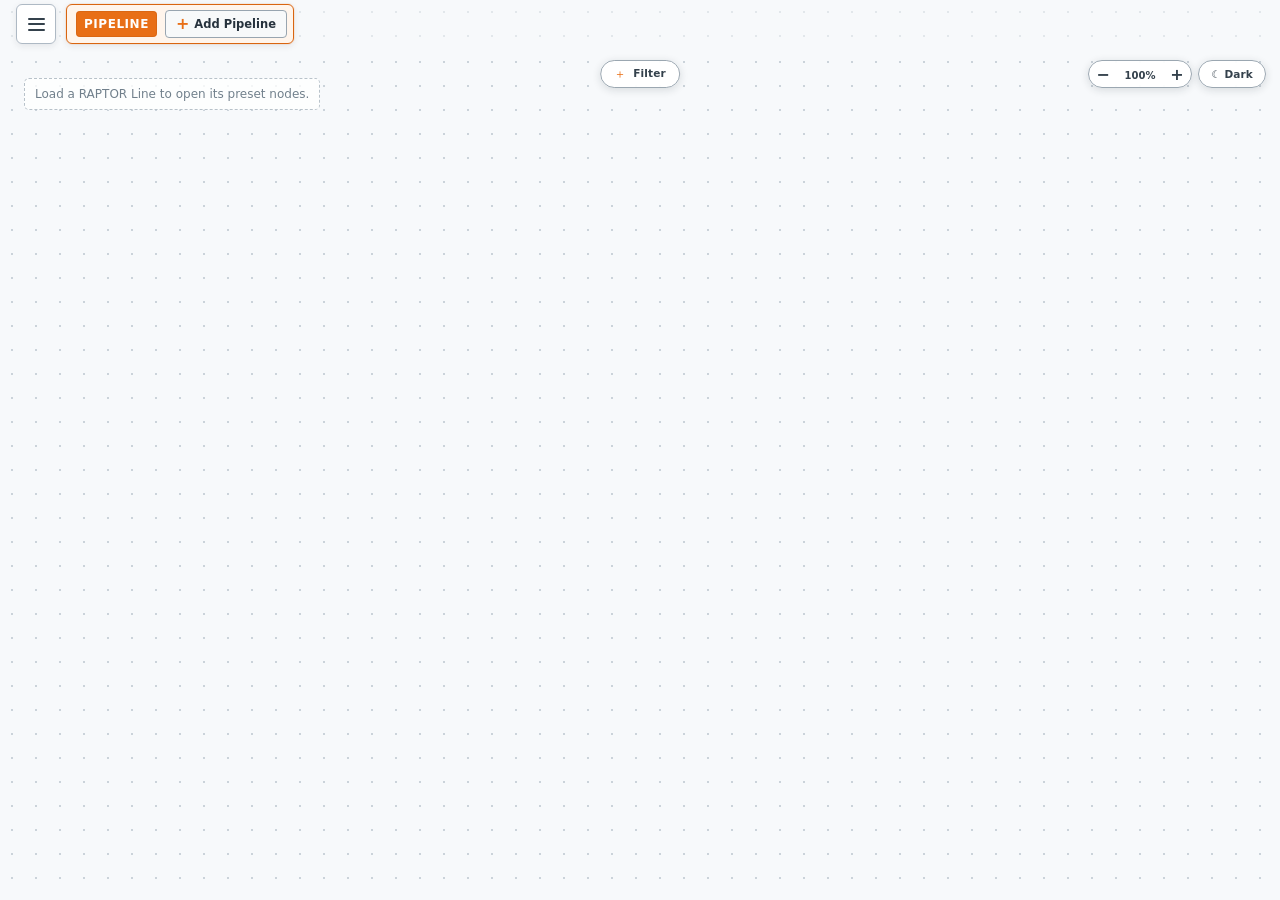
==== commit f4626362: "Compact Pipeline header and contain canvas nodes" ====
--- a/gui/index.html
+++ b/gui/index.html
@@ -4,9 +4,9 @@
   <meta charset="utf-8" />
   <meta name="viewport" content="width=device-width,initial-scale=1" />
   <title>RAPTOR FIR</title>
-  <link rel="stylesheet" href="./theme.css?v=hamburger-inline-align-20260906-1" />
+  <link rel="stylesheet" href="./theme.css?v=compact-top-boundary-20260914-1" />
   <link rel="stylesheet" href="./workspace.css?v=welcome-canvas-no-art-20260913-1" />
-  <link rel="stylesheet" href="./pipeline.css?v=empty-exit-canvas-divider-20260914-1" />
+  <link rel="stylesheet" href="./pipeline.css?v=compact-top-boundary-20260914-1" />
   <link rel="stylesheet" href="./pipeline-interactions.css?v=compact-measurement-rows-20260912-1" />
   <link rel="stylesheet" href="./pipeline-context.css?v=bank-file-source-20260913-1" />
   <link rel="stylesheet" href="./matching/matching.css" />
@@ -17,7 +17,7 @@
     /* 2026-09-05: retire the top Workspace bar and move primary navigation
        into a compact hamburger control beside the Pipeline toolbar. */
     .workspace-shell{grid-template-rows:minmax(0,1fr)!important}
-    .workspace-menu{position:absolute;top:10px;left:16px;z-index:9;width:40px;height:40px}
+    .workspace-menu{position:absolute;top:4px;left:16px;z-index:9;width:40px;height:40px}
     .workspace-menu>summary{width:40px;height:40px;display:grid;place-items:center;list-style:none;border:1px solid #aeb9c4;border-radius:6px;background:#fff;box-shadow:0 2px 7px rgba(28,38,48,.09);cursor:pointer}
     .workspace-menu>summary::-webkit-details-marker{display:none}
     .workspace-menu>summary::marker{content:""}
@@ -60,8 +60,6 @@
           </div>
         </div>
 
-        <hr class="pipeline-canvas-divider" aria-hidden="true" />
-
         <div class="pipeline-node-canvas" id="pipelineNodeCanvas" aria-label="RAPTOR Line node workspace">
           <div class="pipeline-node-empty" id="pipelineNodeEmpty">Load a RAPTOR Line to open its preset nodes.</div>
           <svg class="pipeline-wire-layer" aria-hidden="true"><path class="pipeline-wire-preview" id="pipelineWirePreview"></path></svg>
@@ -273,7 +271,7 @@
   <script src="./bank-file-source.js?v=independent-bank-reverse-wire-20260914-1"></script>
   <script src="./crossover-passband-metadata.js?v=xo-safe-range-20260913-1"></script>
   <script src="./crossover-response.js?v=compiled-lr-cache-20260913-1"></script>
-  <script src="./pipeline-workspace-theme.js?v=zoom-theme-sync-20260830-1"></script>
+  <script src="./pipeline-workspace-theme.js?v=compact-top-boundary-20260914-1"></script>
   <script src="./pipeline.js?v=empty-exit-canvas-divider-20260914-1"></script>
   <script src="./bank-file.js?v=independent-bank-reverse-wire-20260914-1"></script>
   <script src="./measurement-import.js?v=native-label-v6-20260908-1"></script>
--- a/gui/theme.css
+++ b/gui/theme.css
@@ -38,7 +38,7 @@
   left:66px!important;
 }
 
-/* 2026-09-06 visual alignment: match hamburger top edge to the Pipeline strip. */
+/* Keep the hamburger aligned to the compact Pipeline strip. */
 .workspace-menu{
-  top:10px!important;
+  top:4px!important;
 }
--- a/gui/pipeline.css
+++ b/gui/pipeline.css
@@ -2,7 +2,7 @@
 /* Compact Pipeline control strip: Add Pipeline + RAPTOR Lines share one row. */
 .pipeline-strip{
   position:absolute;
-  top:10px;
+  top:4px;
   left:12px;
   right:0;
   z-index:3;
@@ -110,10 +110,9 @@
 .pipeline-card.is-loaded{border-color:var(--raptor-active-border);box-shadow:0 0 0 1px var(--raptor-active-soft)}
 .pipeline-card.is-loaded .pipeline-load{background:var(--raptor-active);color:#fff}
 .pipeline-card.is-loaded .pipeline-load:hover{background:var(--raptor-active-hover);color:#fff}
-.pipeline-canvas-divider{position:absolute;top:58px;left:0;right:0;z-index:80;width:100%;height:4px;margin:0;border:0;background:#687681;box-shadow:0 1px 0 rgba(255,255,255,.72),0 2px 5px rgba(24,32,42,.16);pointer-events:none}
-.pipeline-node-canvas{position:absolute;inset:62px 0 0 0;z-index:1;overflow:auto;min-width:900px;min-height:420px;background-color:#f7f9fb;background-image:radial-gradient(circle,#cbd3da .8px,transparent .9px);background-size:24px 24px;transition:background-color 150ms ease}
+.pipeline-node-canvas{position:absolute;inset:50px 0 0 0;z-index:1;overflow:auto;overscroll-behavior:contain;min-width:900px;min-height:420px;contain:layout paint style;isolation:isolate;background-color:#f7f9fb;background-image:radial-gradient(circle,#cbd3da .8px,transparent .9px);background-size:24px 24px;transition:background-color 150ms ease}
 .pipeline-node-canvas.is-dark-canvas{background-color:#262c31;background-image:radial-gradient(circle,rgba(221,230,237,.20) .8px,transparent .9px)}
-.pipeline-canvas-controls{position:absolute;top:72px;left:14px;right:14px;z-index:70;height:28px;pointer-events:none}
+.pipeline-canvas-controls{position:absolute;top:60px;left:14px;right:14px;z-index:70;height:28px;pointer-events:none}
 .pipeline-canvas-controls>*{pointer-events:auto}
 .pipeline-canvas-view-controls{height:28px;display:flex;align-items:center;justify-content:flex-end;gap:6px;margin-left:auto}
 .pipeline-canvas-filter-button{position:absolute;left:50%;top:0;height:28px;min-width:78px;padding:0 13px;border:1px solid #9ba7b1;border-radius:14px;background:rgba(255,255,255,.94);box-shadow:0 2px 8px rgba(24,32,42,.14);color:#34414c;font-size:9px;font-weight:850;letter-spacing:.015em;cursor:pointer;touch-action:manipulation;user-select:none;transform:translateX(-50%)}
@@ -237,20 +236,19 @@
   .measurement-preview-meta{grid-template-columns:repeat(2,max-content);justify-content:start;padding:8px 10px 9px;gap:6px 16px}
   .measurement-preview-meta dt,.measurement-preview-meta dd{font-size:8px}
 }
-@media(max-height:720px){.pipeline-canvas-divider{top:54px}.pipeline-node-canvas{inset:58px 0 0}.pipeline-canvas-controls{top:68px}.measurement-node{max-height:calc(100% - 20px)}}
+@media(max-height:720px){.pipeline-node-canvas{inset:50px 0 0}.pipeline-canvas-controls{top:60px}.measurement-node{max-height:calc(100% - 20px)}}
 
 .pipeline-scroll{
   inset:auto;
   border-bottom:0
 }
 @media(max-width:700px){
-  .pipeline-strip{top:8px;left:8px;gap:6px;padding-right:6px;height:42px}
+  .pipeline-strip{top:4px;left:8px;gap:6px;padding-right:6px;height:42px}
   .pipeline-strip .pipeline-toolbar{height:40px;padding-left:8px;gap:7px}
   .pipeline-strip .pipeline-card{height:40px;grid-template-rows:40px}
   .pipeline-strip .pipeline-card-name{padding:0 9px}
-  .pipeline-canvas-divider{top:54px}
-  .pipeline-node-canvas{inset:58px 0 0 0}
-  .pipeline-canvas-controls{top:68px;left:10px;right:10px}
+  .pipeline-node-canvas{inset:50px 0 0 0}
+  .pipeline-canvas-controls{top:60px;left:10px;right:10px}
   .pipeline-canvas-view-controls{gap:5px}
   .pipeline-canvas-filter-button{min-width:70px;padding:0 10px}
   .pipeline-zoom-controls{grid-template-columns:28px 42px 28px}
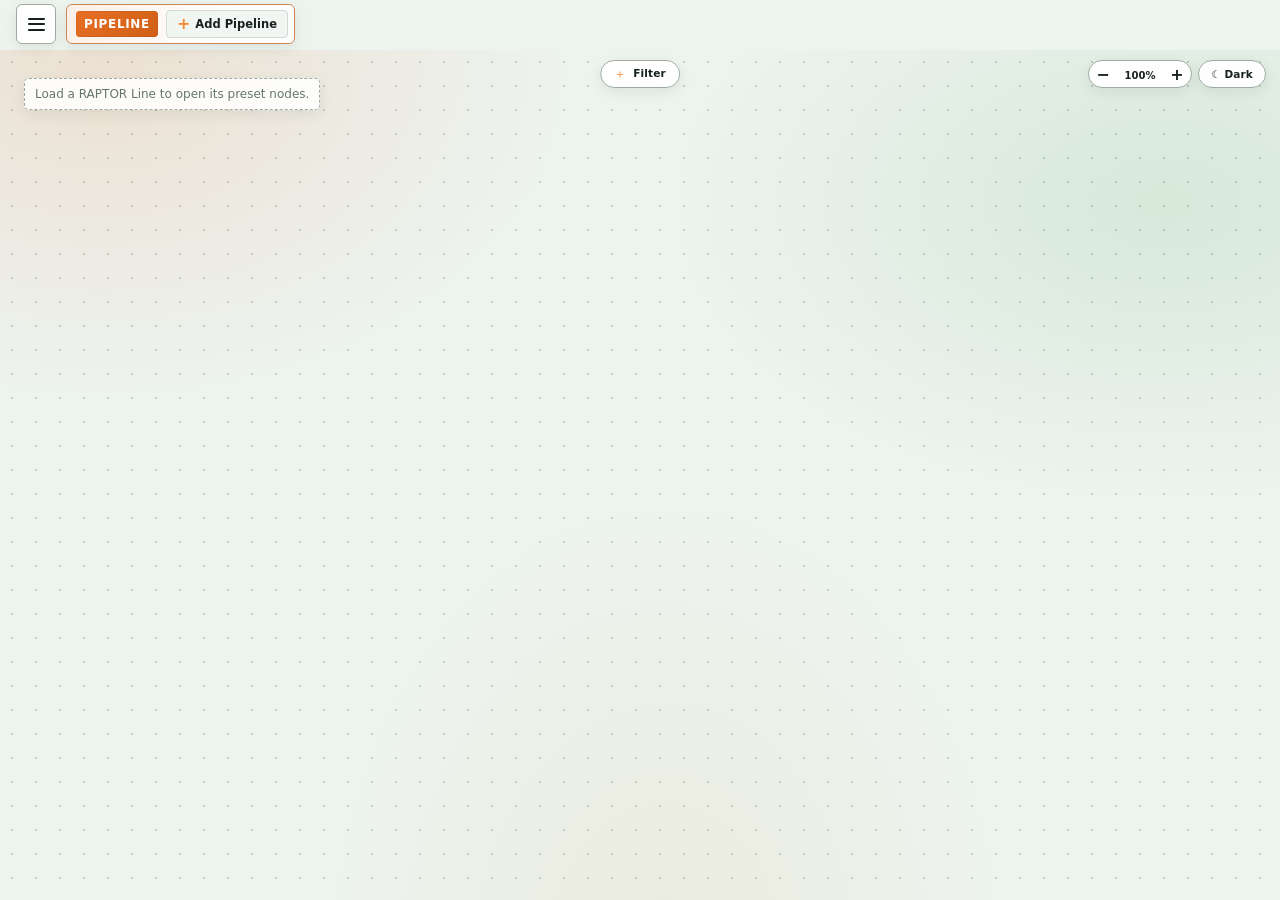
==== commit 21760277: "Add Forest Aurora light and dark themes" ====
--- a/gui/index.html
+++ b/gui/index.html
@@ -6,12 +6,12 @@
   <title>RAPTOR FIR</title>
   <link rel="stylesheet" href="./theme.css?v=compact-top-boundary-20260914-1" />
   <link rel="stylesheet" href="./workspace.css?v=welcome-canvas-no-art-20260913-1" />
-  <link rel="stylesheet" href="./pipeline.css?v=compact-top-boundary-20260914-1" />
+  <link rel="stylesheet" href="./pipeline.css?v=static-wire-bank-palette-20260915-1" />
   <link rel="stylesheet" href="./pipeline-interactions.css?v=compact-measurement-rows-20260912-1" />
-  <link rel="stylesheet" href="./pipeline-context.css?v=bank-file-source-20260913-1" />
-  <link rel="stylesheet" href="./matching/matching.css" />
+  <link rel="stylesheet" href="./pipeline-context.css?v=static-wire-bank-palette-20260915-1" />
+  <link rel="stylesheet" href="./matching/matching.css?v=chrome-pc-motion-20260915-1" />
   <link rel="stylesheet" href="./editor-foundation.css" />
-  <link rel="stylesheet" href="./mag-phase-gd-filter.css?v=independent-bank-reverse-wire-20260914-1" />
+  <link rel="stylesheet" href="./mag-phase-gd-filter.css?v=chrome-pc-motion-20260915-1" />
   <link rel="stylesheet" href="./crossover-filter.css?v=independent-bank-reverse-wire-20260914-1" />
   <style>
     /* 2026-09-05: retire the top Workspace bar and move primary navigation
@@ -33,6 +33,7 @@
     @media(max-height:760px){.workspace-shell{grid-template-rows:minmax(0,1fr)!important}}
   </style>
   <link rel="stylesheet" href="./typography.css?v=independent-bank-reverse-wire-20260914-1" />
+  <link rel="stylesheet" href="./forest-aurora.css?v=forest-aurora-20260915-1" />
 </head>
 <body>
   <main class="workspace-shell">
@@ -268,26 +269,26 @@
   <script src="./workspace.js?v=line-name-load-20260903-1"></script>
   <script src="./pipeline-line-scroll.js?v=line-scroll-buttons-20260907-1"></script>
   <script src="./measurement-canonical-v1.js"></script>
-  <script src="./bank-file-source.js?v=independent-bank-reverse-wire-20260914-1"></script>
+  <script src="./bank-file-source.js?v=static-wire-bank-palette-20260915-1"></script>
   <script src="./crossover-passband-metadata.js?v=xo-safe-range-20260913-1"></script>
   <script src="./crossover-response.js?v=compiled-lr-cache-20260913-1"></script>
-  <script src="./pipeline-workspace-theme.js?v=compact-top-boundary-20260914-1"></script>
-  <script src="./pipeline.js?v=empty-exit-canvas-divider-20260914-1"></script>
+  <script src="./pipeline-workspace-theme.js?v=forest-aurora-20260915-1"></script>
+  <script src="./pipeline.js?v=chrome-pc-motion-20260915-1"></script>
   <script src="./bank-file.js?v=independent-bank-reverse-wire-20260914-1"></script>
   <script src="./measurement-import.js?v=native-label-v6-20260908-1"></script>
   <script src="./pipeline-interactions.js"></script>
-  <script src="./pipeline-context.js?v=independent-bank-reverse-wire-20260914-1"></script>
+  <script src="./pipeline-context.js?v=static-wire-bank-palette-20260915-1"></script>
   <script src="./eq-geometry-rbj.js"></script>
   <script src="./response-host-v1.js?v=split-phase-mag-output-20260831-1"></script>
   <script src="./raptor-phase-turn-inspector.js?v=visible-phase-turn-20260912-1"></script>
   <script src="./mag-phase-gd-band-layout.js?v=progressive-log-spread-20260912-1"></script>
   <script src="./mag-phase-gd-graph-range.js?v=graph-range-controls-20260913-1"></script>
-  <script src="./mag-phase-gd-filter.js?v=independent-bank-reverse-wire-20260914-1"></script>
+  <script src="./mag-phase-gd-filter.js?v=static-wire-bank-palette-20260915-1"></script>
   <script src="./mag-phase-gd-autoeq.js?v=independent-bank-reverse-wire-20260914-1"></script>
-  <script src="./crossover-filter.js?v=independent-bank-reverse-wire-20260914-1"></script>
-  <script src="./pipeline-wire-inspect.js?v=bank-file-source-20260913-1"></script>
+  <script src="./crossover-filter.js?v=static-wire-bank-palette-20260915-1"></script>
+  <script src="./pipeline-wire-inspect.js?v=static-wire-bank-palette-20260915-1"></script>
   <script src="./editor-foundation.js"></script>
   <script src="./matching/matching-dom.js"></script>
-  <script src="./matching/matching.js"></script>
+  <script src="./matching/matching.js?v=chrome-pc-motion-20260915-1"></script>
 </body>
 </html>
--- a/gui/pipeline.css
+++ b/gui/pipeline.css
@@ -143,7 +143,7 @@
 }
 .pipeline-wire-layer{position:absolute;inset:0;z-index:1;width:100%;height:100%;pointer-events:none;overflow:visible}
 .pipeline-wire-inspect-layer{position:absolute;inset:0;z-index:30;width:100%;height:100%;pointer-events:none;overflow:visible}
-.pipeline-wire-preview{fill:none;stroke-width:2;stroke-linecap:round;opacity:.94}
+.pipeline-wire-preview{fill:none;stroke-width:2.4;stroke-linecap:round;opacity:.94}
 .pipeline-wire-end{pointer-events:none;stroke:#fff;stroke-width:2;filter:drop-shadow(0 1px 1px rgba(24,32,42,.18))}
 .bank-file-node{position:absolute;left:24px;top:8px;z-index:2;box-sizing:border-box;width:min(248px,calc(100vw - 48px));height:194px;min-width:0;display:grid;grid-template-rows:35px 126px 31px;border:1px solid #778590;border-radius:8px;background:#fff;box-shadow:0 4px 14px rgba(24,32,42,.10);overflow:visible}
 .bank-file-node[hidden]{display:none!important}
@@ -254,8 +254,6 @@
   .pipeline-zoom-controls{grid-template-columns:28px 42px 28px}
   .pipeline-zoom-value{min-width:42px}
 }
-@media(prefers-reduced-motion:reduce){.pipeline-node-empty.is-exiting{animation-duration:1ms}}
-
 /* Pipeline strip emphasis: orange identity, Add Pipeline stays light gray. */
 .pipeline-strip .pipeline-toolbar-title{
   height:26px;
--- a/gui/pipeline-context.css
+++ b/gui/pipeline-context.css
@@ -57,29 +57,11 @@
 }
 .pipeline-persistent-wire{
   fill:none;
-  stroke-width:2;
+  stroke-width:2.4;
   stroke-linecap:round;
-  opacity:.82;
+  opacity:.88;
   pointer-events:none
 }
-.pipeline-wire-flow{
-  fill:none;
-  stroke:#fff;
-  stroke-width:1.35;
-  stroke-linecap:round;
-  stroke-dasharray:2 11;
-  opacity:.92;
-  pointer-events:none;
-  animation:raptor-wire-current .72s linear infinite;
-  filter:drop-shadow(0 0 1px rgba(255,255,255,.9))
-}
-@keyframes raptor-wire-current{
-  to{stroke-dashoffset:-26}
-}
-@media(prefers-reduced-motion:reduce){
-  .pipeline-wire-flow{animation:none;stroke-dasharray:2 11;opacity:.72}
-}
-
 @media(max-width:700px){
   .pipeline-context-menu{min-width:190px;padding:5px}
   .pipeline-context-action{min-height:32px;font-size:10px}
@@ -88,24 +70,13 @@
 /* Wire inspection: normal wiring stays under nodes; only inspected clones rise above. */
 .pipeline-wire-inspect-path{
   fill:none;
-  stroke-width:3.2;
+  stroke-width:3.84;
   stroke-linecap:round;
   opacity:1;
   pointer-events:none;
   filter:drop-shadow(0 1px 2px rgba(20,28,36,.32))
 }
-.pipeline-wire-inspect-path.is-hover{stroke-width:2.8;opacity:.96}
-.pipeline-wire-inspect-flow{
-  fill:none;
-  stroke:#fff;
-  stroke-width:1.45;
-  stroke-linecap:round;
-  stroke-dasharray:2 10;
-  opacity:1;
-  pointer-events:none;
-  animation:raptor-wire-current .72s linear infinite;
-  filter:drop-shadow(0 0 1px rgba(255,255,255,.95))
-}
+.pipeline-wire-inspect-path.is-hover{stroke-width:3.36;opacity:.96}
 .bank-file-node.is-wire-trace-node,
 .measurement-node.is-wire-trace-node,
 .xo-filter-node.is-wire-trace-node,
@@ -124,6 +95,3 @@
 .mpgd-filter-node.is-wire-trace-node .mpgd-filter-output::after{
   filter:drop-shadow(0 0 3px var(--wire-trace-color,#e86f17))
 }
-@media(prefers-reduced-motion:reduce){
-  .pipeline-wire-inspect-flow{animation:none}
-}
--- a/gui/mag-phase-gd-filter.css
+++ b/gui/mag-phase-gd-filter.css
@@ -1469,15 +1469,6 @@
     opacity:0
   }
 }
-@media(prefers-reduced-motion:reduce){
-  .mpgd-band-zone-ripple.is-active::before,
-  .mpgd-band-zone-ripple.is-active::after{
-    animation:none;
-    width:42px;
-    opacity:.10
-  }
-}
-
 /* Use the normal pointing hand rather than browser-specific grab/grabbing cursors. */
 .mpgd-filter-window-head,
 .mpgd-filter-window-head:active,
--- a/gui/forest-aurora.css
+++ b/gui/forest-aurora.css
@@ -0,0 +1,462 @@
+/* RAPTOR Forest Aurora
+   A reversible visual layer inspired by cinematic glow, layered cards and
+   high-contrast product interfaces. DSP, graph data and node geometry stay
+   under the ownership of their existing component styles. */
+
+:root{
+  --fa-orange:#e76f24;
+  --fa-orange-hot:#f58a34;
+  --fa-green:#43a047;
+  --fa-gold:#d8a83e;
+  --fa-danger:#d95757;
+}
+
+body{
+  --fa-canvas:#edf3ef;
+  --fa-surface:#fbfdfb;
+  --fa-surface-raised:#ffffff;
+  --fa-surface-soft:#f1f6f2;
+  --fa-surface-muted:#e8efea;
+  --fa-line:#9dac9f;
+  --fa-line-soft:#d1dbd4;
+  --fa-text:#17221e;
+  --fa-muted:#66766d;
+  --fa-shadow:0 12px 30px rgba(20,43,31,.10);
+  --fa-shadow-small:0 4px 14px rgba(20,43,31,.08);
+}
+
+body.is-pipeline-dark-theme{
+  --fa-canvas:#0b1110;
+  --fa-surface:#17201f;
+  --fa-surface-raised:#202c29;
+  --fa-surface-soft:#121a18;
+  --fa-surface-muted:#26332f;
+  --fa-line:#4b5d54;
+  --fa-line-soft:#304039;
+  --fa-text:#f3f6f4;
+  --fa-muted:#9eaca6;
+  --fa-shadow:0 16px 38px rgba(0,0,0,.38);
+  --fa-shadow-small:0 6px 18px rgba(0,0,0,.26);
+  background:#080d0c;
+  color:var(--fa-text);
+}
+
+/* Canvas: static gradients keep the interface inexpensive while adding depth. */
+body .workspace-canvas,
+body .page-view--pipeline{
+  background:var(--fa-canvas);
+}
+body .pipeline-node-canvas{
+  background-color:var(--fa-canvas);
+  background-image:
+    radial-gradient(ellipse at 8% 2%,rgba(231,111,36,.14),transparent 28%),
+    radial-gradient(ellipse at 91% 18%,rgba(67,160,71,.13),transparent 30%),
+    radial-gradient(ellipse at 52% 108%,rgba(216,168,62,.10),transparent 36%),
+    radial-gradient(circle,rgba(65,89,76,.25) .8px,transparent .9px);
+  background-size:auto,auto,auto,24px 24px;
+}
+body.is-pipeline-dark-theme .pipeline-node-canvas,
+body.is-pipeline-dark-theme .pipeline-node-canvas.is-dark-canvas{
+  background-color:var(--fa-canvas);
+  background-image:
+    radial-gradient(ellipse at 7% 1%,rgba(231,111,36,.20),transparent 30%),
+    radial-gradient(ellipse at 94% 17%,rgba(67,160,71,.18),transparent 31%),
+    radial-gradient(ellipse at 52% 112%,rgba(216,168,62,.11),transparent 38%),
+    radial-gradient(circle,rgba(202,226,211,.18) .8px,transparent .9px);
+  background-size:auto,auto,auto,24px 24px;
+}
+
+/* Compact chrome. */
+body .workspace-menu>summary,
+body .pipeline-strip .pipeline-toolbar,
+body .pipeline-strip .pipeline-card,
+body .pipeline-canvas-filter-button,
+body .pipeline-zoom-controls,
+body .pipeline-canvas-theme-toggle{
+  border-color:var(--fa-line);
+  background:color-mix(in srgb,var(--fa-surface-raised) 94%,transparent);
+  color:var(--fa-text);
+  box-shadow:var(--fa-shadow-small);
+}
+body .pipeline-strip .pipeline-toolbar{
+  border-color:color-mix(in srgb,var(--fa-orange) 62%,var(--fa-line));
+  background:linear-gradient(120deg,color-mix(in srgb,var(--fa-orange) 11%,var(--fa-surface-raised)),var(--fa-surface-raised) 72%);
+}
+body .pipeline-strip .pipeline-toolbar-title{
+  border-color:var(--fa-orange);
+  background:linear-gradient(135deg,var(--fa-orange),#cf5f17);
+  color:#fff;
+  letter-spacing:.055em;
+}
+body .pipeline-strip .pipeline-add,
+body .pipeline-strip .pipeline-card-action{
+  border-color:var(--fa-line-soft);
+  background:var(--fa-surface-soft);
+  color:var(--fa-text);
+}
+body .pipeline-strip .pipeline-card-name{
+  border-color:var(--fa-line-soft);
+  background:var(--fa-surface-raised);
+  color:var(--fa-text);
+}
+body .pipeline-strip .pipeline-card.is-loaded{
+  border-color:var(--fa-orange);
+  box-shadow:0 0 0 1px rgba(231,111,36,.18),var(--fa-shadow-small);
+}
+body .pipeline-strip .pipeline-card.is-loaded .pipeline-card-name{
+  background:color-mix(in srgb,var(--fa-orange) 13%,var(--fa-surface-raised));
+  color:var(--fa-text);
+}
+body .workspace-menu-icon span{background:var(--fa-text)}
+body .pipeline-canvas-filter-button span,
+body .pipeline-add-symbol{color:var(--fa-orange-hot)}
+body .pipeline-zoom-button,
+body .pipeline-zoom-value{color:var(--fa-text)}
+body .workspace-menu>summary:hover,
+body .pipeline-canvas-filter-button:hover,
+body .pipeline-canvas-filter-button[aria-expanded="true"],
+body .pipeline-canvas-theme-toggle:hover{
+  border-color:var(--fa-orange);
+  background:color-mix(in srgb,var(--fa-orange) 11%,var(--fa-surface-raised));
+  color:var(--fa-text);
+}
+body .pipeline-zoom-button:hover,
+body .pipeline-strip .pipeline-add:hover,
+body .pipeline-strip .pipeline-card-action:hover{
+  background:var(--fa-surface-muted);
+  color:var(--fa-text);
+}
+body.is-pipeline-dark-theme .pipeline-canvas-controls.is-dark-mode .pipeline-zoom-controls,
+body.is-pipeline-dark-theme .pipeline-canvas-controls.is-dark-mode .pipeline-canvas-filter-button,
+body.is-pipeline-dark-theme .pipeline-canvas-theme-toggle[aria-pressed="true"]{
+  border-color:var(--fa-line);
+  background:color-mix(in srgb,var(--fa-surface-raised) 94%,transparent);
+  color:var(--fa-text);
+  box-shadow:var(--fa-shadow-small);
+}
+body.is-pipeline-dark-theme .pipeline-canvas-controls.is-dark-mode .pipeline-zoom-button,
+body.is-pipeline-dark-theme .pipeline-canvas-controls.is-dark-mode .pipeline-zoom-value{
+  color:var(--fa-text);
+}
+
+/* Shared node language. */
+body .bank-file-node,
+body .measurement-node,
+body .xo-filter-node,
+body .mpgd-filter-node,
+body .target-export-node{
+  border-color:var(--fa-line);
+  background:var(--fa-surface);
+  color:var(--fa-text);
+  box-shadow:var(--fa-shadow-small);
+}
+body .bank-file-head,
+body .measurement-node-head,
+body .xo-filter-node-head,
+body .mpgd-filter-node-head,
+body .target-export-head{
+  border-color:var(--fa-line-soft);
+  background:linear-gradient(118deg,var(--fa-surface-raised),color-mix(in srgb,var(--fa-green) 6%,var(--fa-surface-soft)));
+}
+body .bank-file-foot,
+body .measurement-node-foot,
+body .xo-filter-node-foot,
+body .mpgd-filter-node-foot,
+body .target-export-foot{
+  border-color:var(--fa-line-soft);
+  background:var(--fa-surface-soft);
+  color:var(--fa-muted);
+}
+body .bank-file-title strong,
+body .measurement-node-title strong,
+body .xo-filter-node-title strong,
+body .mpgd-filter-node-title strong,
+body .target-export-title strong,
+body .bank-file-name,
+body .measurement-file-name,
+body .xo-filter-input-copy strong,
+body .xo-filter-output-copy strong,
+body .mpgd-filter-input-copy strong,
+body .mpgd-filter-output-copy strong{
+  color:var(--fa-text);
+}
+body .bank-file-title span,
+body .measurement-node-title span,
+body .target-export-title span,
+body .bank-file-meta,
+body .measurement-file-meta,
+body .xo-filter-input-copy span,
+body .xo-filter-output-copy span,
+body .mpgd-filter-input-copy span,
+body .mpgd-filter-output-copy span,
+body .xo-filter-model,
+body .mpgd-filter-band-count{
+  color:var(--fa-muted);
+}
+body .bank-file-list,
+body .measurement-list,
+body .xo-filter-node-body,
+body .mpgd-filter-node-body,
+body .target-export-body{
+  background:var(--fa-surface);
+}
+body .measurement-summary{
+  border-color:var(--fa-line-soft);
+  background:var(--fa-surface-soft);
+  color:var(--fa-muted);
+}
+body .measurement-summary strong,
+body .bank-file-foot strong{color:var(--fa-text)}
+body .measurement-file{
+  border-color:var(--fa-line-soft);
+  background:linear-gradient(90deg,var(--file-tint) 0%,var(--file-tint) 21%,var(--fa-surface) 78%);
+}
+body .measurement-file.bank-file-row{
+  background:linear-gradient(90deg,var(--file-tint) 0%,var(--file-tint) 31%,var(--fa-surface) 90%);
+}
+body .measurement-file.is-selected,
+body .measurement-file.is-wiring,
+body .measurement-file.bank-file-row.is-wiring{
+  background:linear-gradient(90deg,var(--file-tint) 0%,var(--file-tint) 34%,color-mix(in srgb,var(--fa-orange) 8%,var(--fa-surface)) 94%);
+}
+body.is-pipeline-dark-theme .measurement-file{
+  background:linear-gradient(90deg,color-mix(in srgb,var(--file-color) 28%,var(--fa-surface-soft)),var(--fa-surface) 78%);
+}
+body.is-pipeline-dark-theme .measurement-file.bank-file-row{
+  background:linear-gradient(90deg,color-mix(in srgb,var(--file-color) 30%,var(--fa-surface-soft)),var(--fa-surface) 88%);
+}
+body.is-pipeline-dark-theme .measurement-file.is-selected,
+body.is-pipeline-dark-theme .measurement-file.is-wiring,
+body.is-pipeline-dark-theme .measurement-file.bank-file-row.is-wiring{
+  background:linear-gradient(90deg,color-mix(in srgb,var(--file-color) 34%,var(--fa-surface-soft)),color-mix(in srgb,var(--fa-orange) 10%,var(--fa-surface)) 92%);
+}
+body .measurement-import,
+body .measurement-preview-button,
+body .measurement-select,
+body .xo-filter-bypass,
+body .xo-filter-delete,
+body .mpgd-filter-bypass,
+body .mpgd-filter-delete,
+body .target-export-button,
+body .target-export-delete{
+  border-color:var(--fa-line);
+  background:var(--fa-surface-raised);
+  color:var(--fa-text);
+}
+body .xo-filter-node.has-lineage,
+body .mpgd-filter-node.has-lineage{
+  border-color:var(--lineage-color);
+  box-shadow:inset 3px 0 0 var(--lineage-color),var(--fa-shadow-small);
+}
+body .xo-filter-node.has-lineage .xo-filter-node-body,
+body .mpgd-filter-node.has-lineage .mpgd-filter-node-body{
+  background:linear-gradient(135deg,color-mix(in srgb,var(--lineage-color) 10%,var(--fa-surface)),color-mix(in srgb,var(--lineage-color) 20%,var(--fa-surface)));
+}
+body .xo-filter-input-pane,
+body .xo-filter-output-pane,
+body .mpgd-filter-input-pane,
+body .mpgd-filter-output-row{
+  border-color:var(--fa-line-soft);
+}
+body .xo-filter-slope-axis{stroke:var(--fa-line)}
+body .xo-filter-slope-summary{color:var(--fa-text)}
+body .xo-filter-slope-button{color:var(--fa-text)}
+body .target-export-source-row{
+  background:color-mix(in srgb,var(--source-color) 18%,var(--fa-surface-raised));
+}
+body .target-export-source-row strong{color:var(--fa-text)}
+body .target-export-source-row span{color:var(--fa-muted)}
+
+/* Menus, dialogs and previews. */
+body .workspace-menu-popover,
+body .pipeline-context-menu,
+body .file-color-menu,
+body .pipeline-modal,
+body .xo-filter-parameter-popover,
+body .measurement-preview{
+  border-color:var(--fa-line);
+  background:var(--fa-surface-raised);
+  color:var(--fa-text);
+  box-shadow:var(--fa-shadow);
+}
+body .workspace-menu-item,
+body .pipeline-context-action{color:var(--fa-text)}
+body .workspace-menu-item:hover,
+body .pipeline-context-action:hover,
+body .pipeline-context-action:focus-visible{
+  background:color-mix(in srgb,var(--fa-orange) 13%,var(--fa-surface-raised));
+  color:var(--fa-text);
+}
+body .pipeline-modal-head,
+body .pipeline-modal-foot,
+body .xo-filter-parameter-popover-head,
+body .measurement-preview-head{
+  border-color:var(--fa-line-soft);
+  background:var(--fa-surface-soft);
+  color:var(--fa-text);
+}
+body .pipeline-modal-head strong,
+body .xo-filter-parameter-popover-head strong{color:var(--fa-text)}
+body .pipeline-modal-body,
+body .xo-filter-parameter-popover-body,
+body .measurement-preview-body{background:var(--fa-surface-raised)}
+body .pipeline-name-input,
+body .xo-filter-parameter-field select,
+body .xo-filter-parameter-field input[type="number"]{
+  border-color:var(--fa-line);
+  background:var(--fa-surface);
+  color:var(--fa-text);
+}
+body .pipeline-node-empty{
+  border-color:var(--fa-line);
+  background:color-mix(in srgb,var(--fa-surface-raised) 88%,transparent);
+  color:var(--fa-muted);
+  box-shadow:var(--fa-shadow-small);
+}
+
+/* Mag-Phase-GD workspace and its floating children. */
+body .mpgd-filter-window,
+body .mpgd-band-editor,
+body .mpgd-autoeq-window{
+  border-color:var(--fa-line);
+  background:var(--fa-surface-raised);
+  color:var(--fa-text);
+  box-shadow:var(--fa-shadow);
+}
+body .mpgd-filter-window-head,
+body .mpgd-band-editor-head,
+body .mpgd-autoeq-head{
+  border-color:var(--fa-line-soft)!important;
+  background:linear-gradient(118deg,var(--fa-surface-raised),color-mix(in srgb,var(--fa-gold) 7%,var(--fa-surface-soft)))!important;
+  color:var(--fa-text);
+}
+body .mpgd-filter-window-title strong,
+body .mpgd-band-editor-head strong,
+body .mpgd-autoeq-head strong{color:var(--fa-text)}
+body .mpgd-filter-window-title span,
+body .mpgd-band-editor-head [data-band-id]{color:var(--fa-muted)}
+body .mpgd-filter-main,
+body .mpgd-autoeq-body{
+  background:var(--fa-surface-soft);
+}
+body .mpgd-filter-toolbar,
+body .mpgd-filter-card,
+body .mpgd-band-rack-section,
+body .mpgd-band-rack-row,
+body .mpgd-band-editor-fields,
+body .mpgd-autoeq-field,
+body .mpgd-autoeq-count-row,
+body .mpgd-autoeq-preview,
+body .mpgd-autoeq-preview-row,
+body .mpgd-autoeq-metric{
+  border-color:var(--fa-line-soft);
+  background:var(--fa-surface-raised);
+  color:var(--fa-text);
+}
+body .mpgd-filter-card-head,
+body .mpgd-band-rack-head,
+body .mpgd-autoeq-preview-head{
+  border-color:var(--fa-line-soft);
+  background:var(--fa-surface-soft);
+}
+body .mpgd-band-rack-list,
+body .mpgd-autoeq-preview-list{background:var(--fa-surface-soft)}
+body .mpgd-filter-check,
+body .mpgd-filter-readout,
+body .mpgd-filter-unit,
+body .mpgd-filter-value-pill,
+body .mpgd-filter-window-bypass,
+body .mpgd-band-rack-add,
+body .mpgd-band-rack-edit,
+body .mpgd-band-rack-delete,
+body .mpgd-auto-phase-open,
+body .mpgd-autoeq-open,
+body .mpgd-autoeq-button,
+body .mpgd-autoeq-auto,
+body .mpgd-autoeq-null,
+body .mpgd-graph-range-field{
+  border-color:var(--fa-line);
+  background:var(--fa-surface-raised);
+  color:var(--fa-text);
+}
+body .mpgd-filter-pointer-readout{
+  border-color:color-mix(in srgb,var(--fa-green) 65%,var(--fa-line));
+  background:color-mix(in srgb,var(--fa-green) 11%,var(--fa-surface-raised));
+  color:color-mix(in srgb,var(--fa-green) 72%,var(--fa-text));
+}
+body .mpgd-filter-card-head strong,
+body .mpgd-band-rack-head strong,
+body .mpgd-band-rack-info strong,
+body .mpgd-autoeq-field>span,
+body .mpgd-autoeq-count-main span,
+body .mpgd-autoeq-preview-head strong,
+body .mpgd-autoeq-metric span{color:var(--fa-text)}
+body .mpgd-filter-readout,
+body .mpgd-filter-unit,
+body .mpgd-band-rack-head span,
+body .mpgd-band-rack-info span,
+body .mpgd-autoeq-number b,
+body .mpgd-autoeq-status,
+body .mpgd-autoeq-preview-head span,
+body .mpgd-autoeq-preview-row span,
+body .mpgd-autoeq-metric b{color:var(--fa-muted)}
+body .mpgd-band-editor-fields input,
+body .mpgd-band-editor-fields select,
+body .mpgd-autoeq-number input,
+body .mpgd-autoeq-count-main input[type="number"],
+body .mpgd-graph-range-field input{
+  border-color:var(--fa-line);
+  background:var(--fa-surface);
+  color:var(--fa-text);
+}
+body.is-pipeline-dark-theme .mpgd-filter-plot[data-kind="magnitude"]{
+  background:#101716;
+}
+body.is-pipeline-dark-theme .mpgd-filter-plot[data-kind="magnitude"] .mpgd-filter-grid{
+  border-color:#66776e;
+}
+body.is-pipeline-dark-theme .mpgd-filter-plot[data-kind="magnitude"] .mpgd-filter-grid-line{
+  background:#d8e4dd;
+  opacity:.18;
+}
+body.is-pipeline-dark-theme .mpgd-filter-plot[data-kind="magnitude"] .mpgd-filter-zero-line{
+  background:#f3f6f4;
+  opacity:.7;
+}
+body.is-pipeline-dark-theme .mpgd-filter-plot[data-kind="magnitude"] .mpgd-filter-ylabels,
+body.is-pipeline-dark-theme .mpgd-filter-plot[data-kind="magnitude"] .mpgd-filter-xlabels span{
+  color:#f3f6f4;
+  text-shadow:0 1px 2px #000;
+}
+body.is-pipeline-dark-theme .mpgd-phase-turn-panel{
+  border-color:#8467a2;
+  background:rgba(26,22,31,.96);
+  color:#e4dbea;
+}
+
+/* Dark-mode form controls inherit readable native popups where supported. */
+body.is-pipeline-dark-theme input,
+body.is-pipeline-dark-theme select,
+body.is-pipeline-dark-theme textarea{color-scheme:dark}
+body.is-pipeline-dark-theme .measurement-color,
+body.is-pipeline-dark-theme .xo-filter-input::after,
+body.is-pipeline-dark-theme .xo-filter-output::after,
+body.is-pipeline-dark-theme .mpgd-filter-input::after,
+body.is-pipeline-dark-theme .mpgd-filter-output::after,
+body.is-pipeline-dark-theme .target-export-input::after{
+  border-color:#f3f6f4;
+}
+body .bank-file-node.is-wire-trace-node,
+body .measurement-node.is-wire-trace-node,
+body .xo-filter-node.is-wire-trace-node,
+body .mpgd-filter-node.is-wire-trace-node,
+body .target-export-node.is-wire-trace-node{
+  box-shadow:0 0 0 2px var(--wire-trace-color,var(--fa-orange)),0 0 26px color-mix(in srgb,var(--wire-trace-color,var(--fa-orange)) 28%,transparent);
+}
+
+@media(max-width:700px){
+  body .pipeline-node-canvas,
+  body.is-pipeline-dark-theme .pipeline-node-canvas{
+    background-size:auto,auto,auto,20px 20px;
+  }
+}
